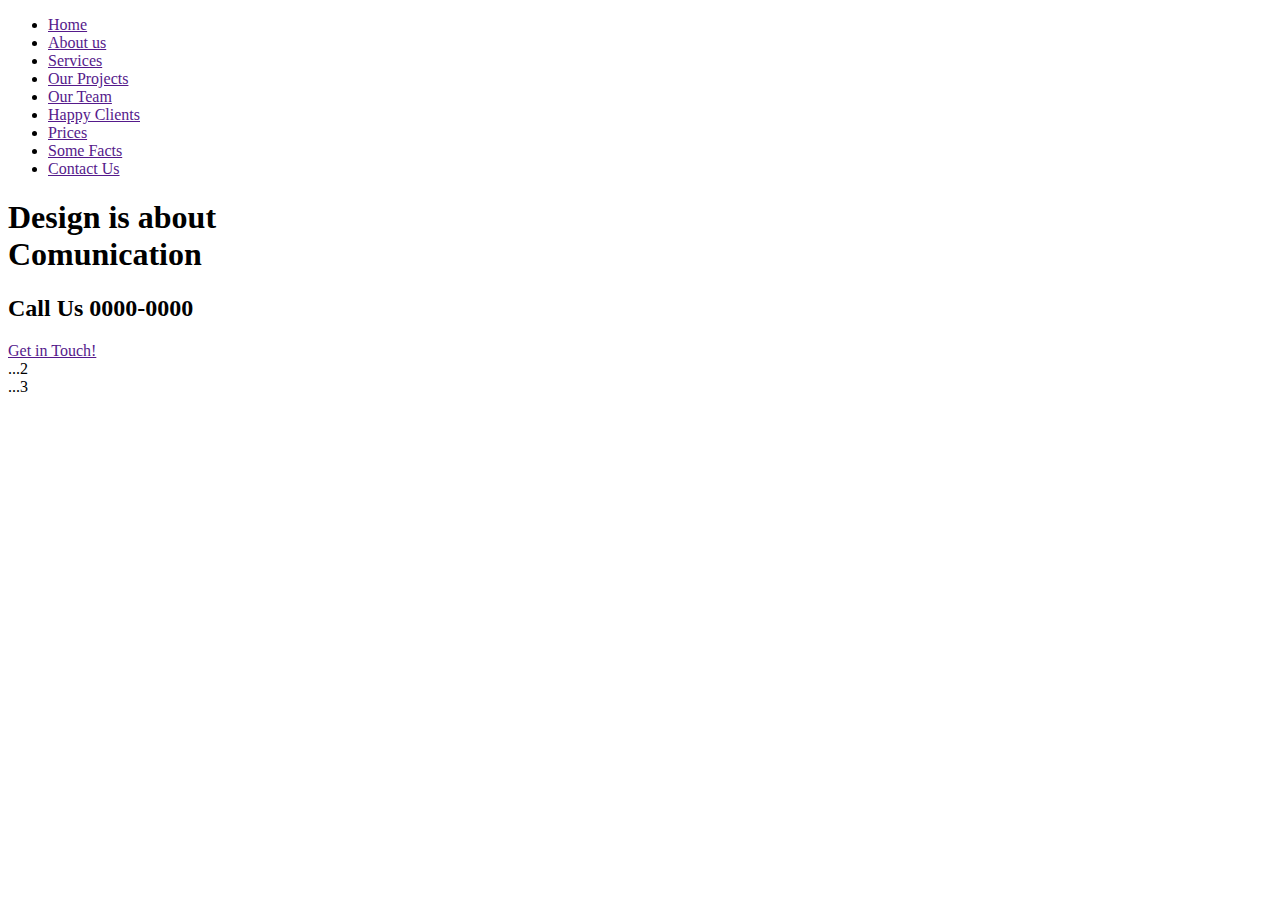
==== home.html @ 19e750d8 "criação da header e banner site" ====
<!DOCTYPE html>
<html>
<head>
  <meta charset="UTF-8" />
  <title> Awax </title> 
  <link rel="preconnect" href="https://fonts.googleapis.com">
  <link rel="preconnect" href="https://fonts.gstatic.com" crossorigin>
  <link href="https://fonts.googleapis.com/css2?family=Montserrat:wght@100;300;400;600;700&display=swap" rel="stylesheet"/>
  <link rel="stylesheet" type="text/css" href="assets/css/style.css"/>

</head>

<body>
  <header>
    <div class="header">
      <div class="logo">
          <div class="logoimg"></div>

      </div>   
    <div class="menu">
      <nav>
        <ul>
          <li class="active"><a href="">Home</a></li>
          <li><a href="">About us</a></li>
          <li><a href="">Services</a></li>
          <li><a href="">Our Projects</a></li>
          <li><a href="">Our Team</a></li>
          <li><a href="">Happy Clients</a></li>
          <li><a href="">Prices</a></li>
          <li><a href="">Some Facts</a></li>
          <li><a href="">Contact Us</a></li>
        </ul>

      </nav>

      </div>
    </div>
  </header>

    <main>
      <section class="banner">
        <div class="sliders">
          <div class="slide">
            <div class="slidearea">
              <h1>Design is about<br/><span>Comunication</span></h1>
              <h2> Call Us 0000-0000</h2>
              <a href="">Get in Touch!</a>
            </div>

          </div>
          <div class="slide">
            ...2
          </div>
          <div class="slide">
            ...3
          </div>
        </div>
      </section>

    </main>
    <footer>


    </footer>

  </header>


</body>


</html>
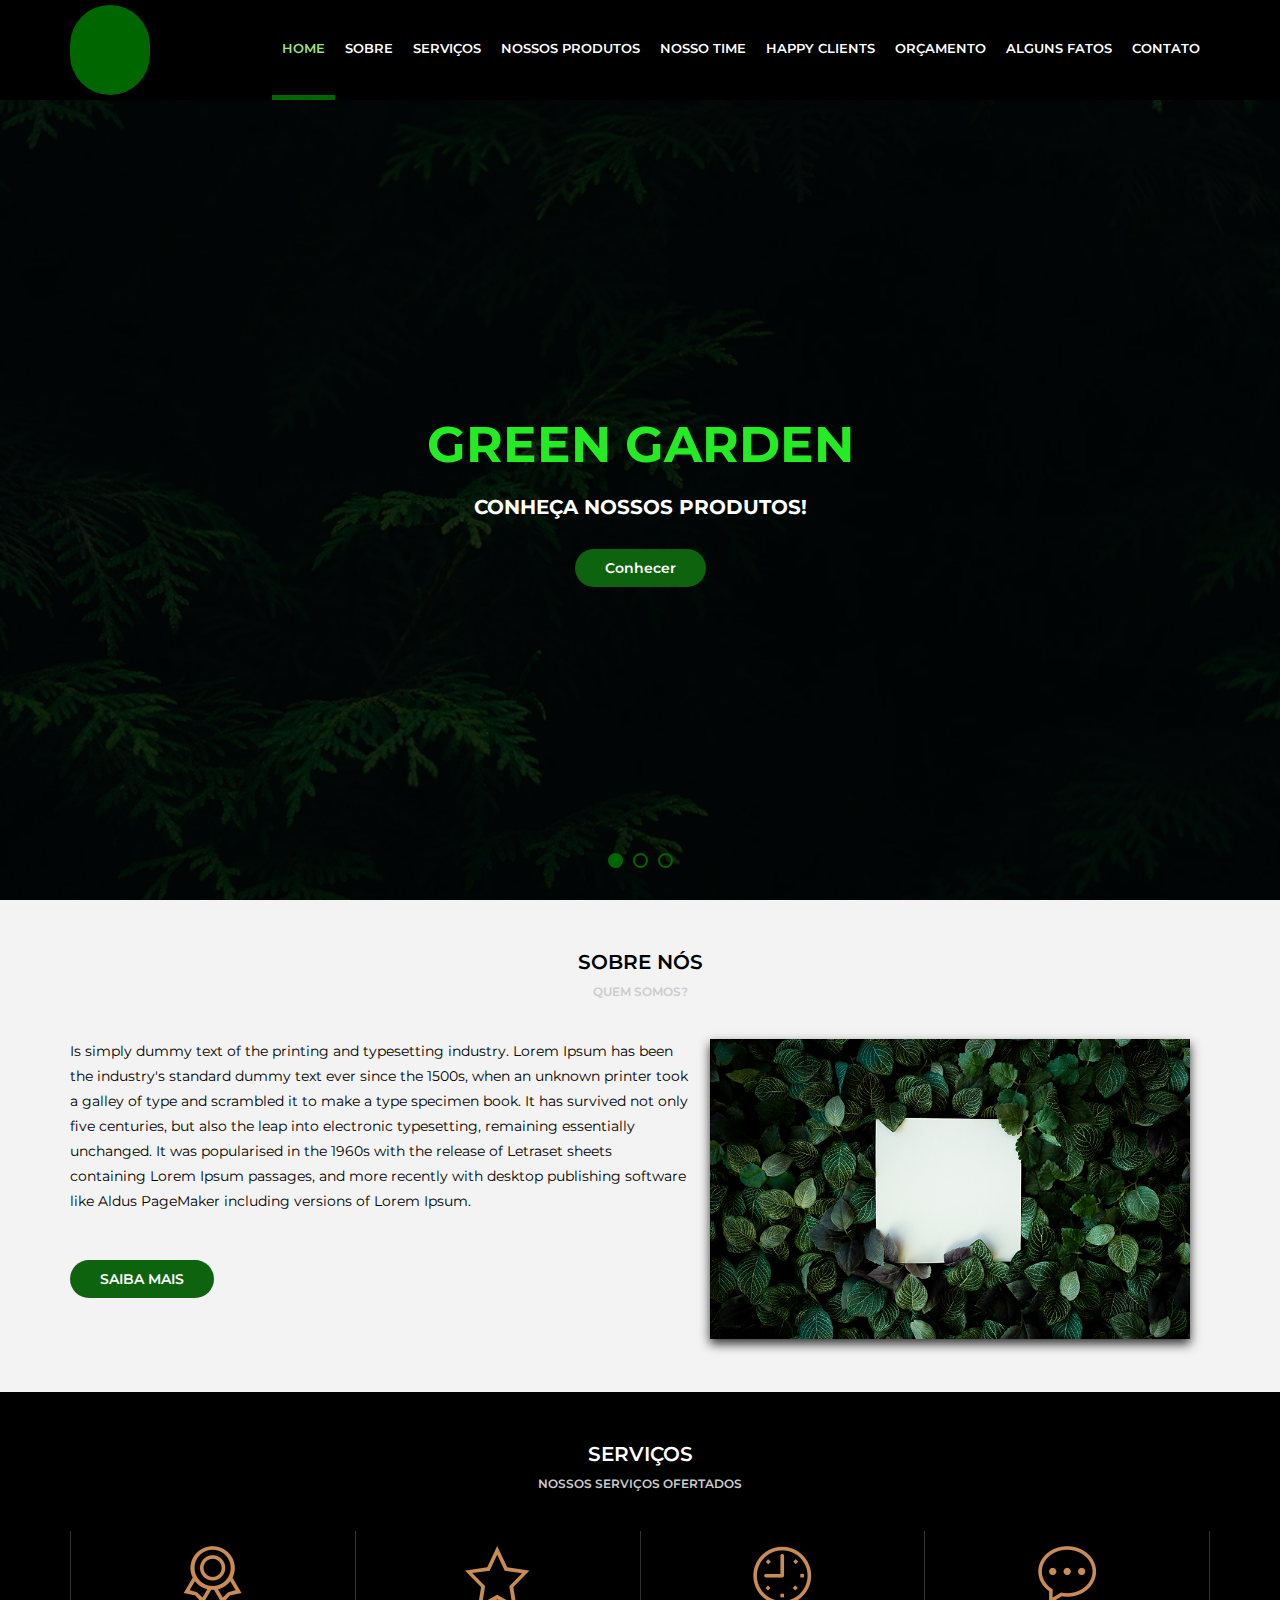
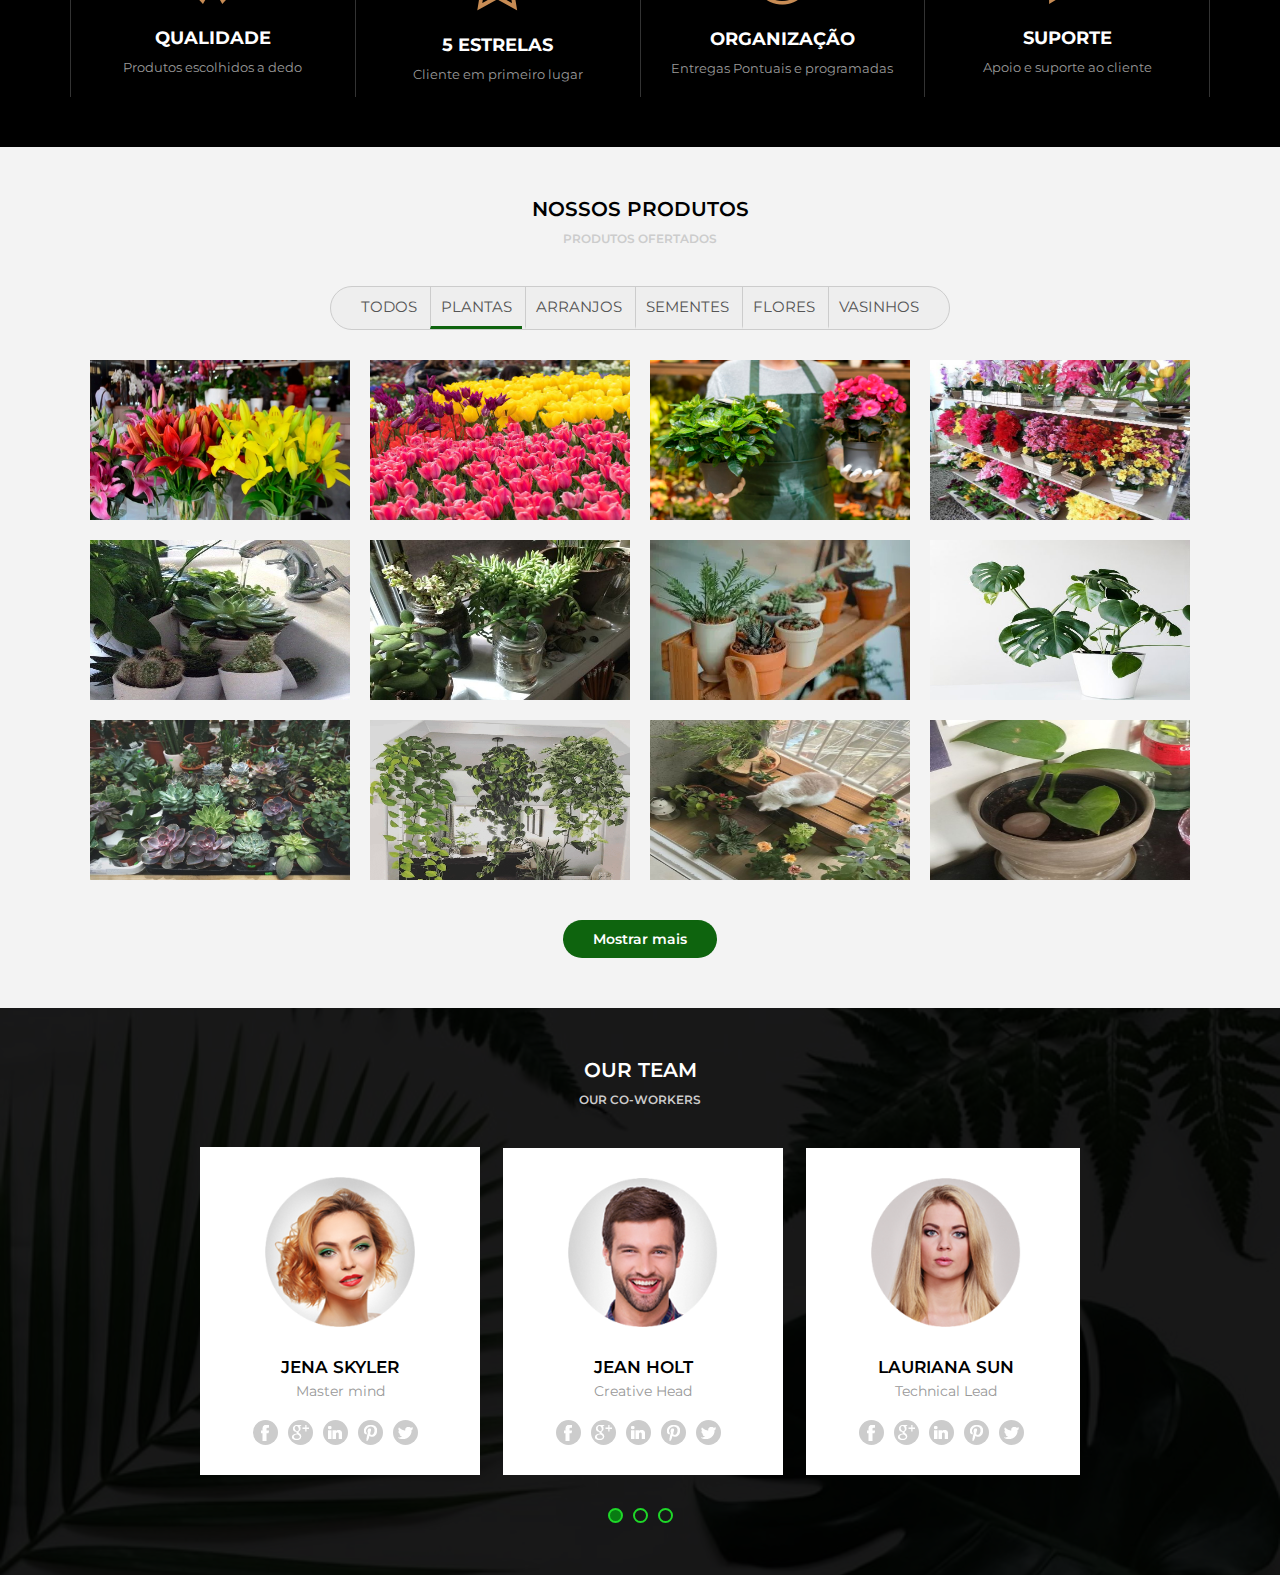
==== commit 14427e7b: "Criações e alterações no código" ====
--- a/home.html
+++ b/home.html
@@ -1,72 +1,319 @@
 <!DOCTYPE html>
 <html>
+
 <head>
-  <meta charset="UTF-8" />
-  <title> Awax </title> 
-  <link rel="preconnect" href="https://fonts.googleapis.com">
-  <link rel="preconnect" href="https://fonts.gstatic.com" crossorigin>
-  <link href="https://fonts.googleapis.com/css2?family=Montserrat:wght@100;300;400;600;700&display=swap" rel="stylesheet"/>
-  <link rel="stylesheet" type="text/css" href="assets/css/style.css"/>
-
+    <meta charset="UTF-8" />
+    <title> Awax </title>
+    <link rel="preconnect" href="https://fonts.googleapis.com">
+    <link rel="preconnect" href="https://fonts.gstatic.com" crossorigin>
+    <link href="https://fonts.googleapis.com/css2?family=Montserrat:wght@100;300;400;600;700&display=swap" rel="stylesheet" />
+    <link rel="stylesheet" type="text/css" href="./css/style.css" />
+
+    </style>
 </head>
 
 <body>
-  <header>
-    <div class="header">
-      <div class="logo">
-          <div class="logoimg"></div>
-
-      </div>   
-    <div class="menu">
-      <nav>
-        <ul>
-          <li class="active"><a href="">Home</a></li>
-          <li><a href="">About us</a></li>
-          <li><a href="">Services</a></li>
-          <li><a href="">Our Projects</a></li>
-          <li><a href="">Our Team</a></li>
-          <li><a href="">Happy Clients</a></li>
-          <li><a href="">Prices</a></li>
-          <li><a href="">Some Facts</a></li>
-          <li><a href="">Contact Us</a></li>
-        </ul>
-
-      </nav>
-
-      </div>
-    </div>
-  </header>
-
+    <header>
+        <div class="header ">
+            <div class="logo ">
+                <div class="logoimg "></div>
+            </div>
+            <div class="menu ">
+                <nav>
+                    <ul>
+                        <li class="active "><a href=" ">Home</a></li>
+                        <li><a href=" ">Sobre</a></li>
+                        <li><a href=" ">Serviços</a></li>
+                        <li><a href=" ">Nossos produtos</a></li>
+                        <li><a href=" ">Nosso Time</a></li>
+                        <li><a href=" ">Happy Clients</a></li>
+                        <li><a href=" ">Orçamento</a></li>
+                        <li><a href=" ">Alguns Fatos</a></li>
+                        <li><a href=" ">Contato</a></li>
+                    </ul>
+                </nav>
+            </div>
+        </div>
+    </header>
     <main>
-      <section class="banner">
-        <div class="sliders">
-          <div class="slide">
-            <div class="slidearea">
-              <h1>Design is about<br/><span>Comunication</span></h1>
-              <h2> Call Us 0000-0000</h2>
-              <a href="">Get in Touch!</a>
-            </div>
-
-          </div>
-          <div class="slide">
-            ...2
-          </div>
-          <div class="slide">
-            ...3
-          </div>
-        </div>
-      </section>
+        <section class="banner ">
+            <div class="sliders ">
+                <div class="slide ">
+                    <div class="slidearea ">
+                        <center>
+                            <h1><span>GREEN GARDEN </span><br/></center>
+                        <h2>CONHEÇA NOSSOS PRODUTOS!</h2><a href=" " class="button ">Conhecer</a></div>
+                </div>
+                <div class="slide ">
+                    <div class="slidearea ">
+                        <center>
+                            <h1><span>GREEN SPACE</span><br/></center>
+                        <h2>CONHEÇA NOSSOS PRODUTOS!</h2><a href=" " class="button ">Conhecer</a></div>
+                </div>
+                <div class="slide ">
+                    <div class="slidearea ">
+                        <center>
+                            <h1><span>GREEN SPACE</span><br/></center>
+                        <h2>CONHEÇA NOSSOS PRODUTOS!</h2><a href=" " class="button ">Conhecer</a></div>
+                </div>
+            </div>
+            <div class="sliders-pointers ">
+                <div class="pointer active "></div>
+                <div class="pointer "></div>
+                <div class="pointer "></div>
+            </div>
+        </section>
+        <section class="default light ">
+            <div class="section-title ">Sobre Nós</div>
+            <div class="section-desc ">Quem somos?</div>
+            <div class="section-body ">
+                <div class="section-aboutus ">
+                    <div class="section-aboutus--left ">
+                        <p>Is simply dummy text of the printing and typesetting industry. Lorem Ipsum has been the industry's standard dummy text ever since the 1500s, when an unknown printer took a galley of type and scrambled it to make a type specimen
+                            book. It has survived not only five centuries, but also the leap into electronic typesetting, remaining essentially unchanged. It was popularised in the 1960s with the release of Letraset sheets containing Lorem Ipsum passages,
+                            and more recently with desktop publishing software like Aldus PageMaker including versions of Lorem Ipsum. </p><br><a href=" " class="button ">SAIBA MAIS</a></div>
+                    <div class="section-aboutus--right "><img src="./media/foto1.jpg " /></div>
+                </div>
+            </div>
+        </section>
+
+        <section class="default dark ">
+            <div class="section-title ">Serviços</div>
+            <div class="section-desc ">Nossos serviços ofertados</div>
+            <div class="section-body ">
+                <div class="section-services ">
+                    <div class="section-service "><img src="./assets/images/medalha.png " />
+                        <h4>Qualidade</h4>
+                        <p>Produtos escolhidos a dedo</p>
+                    </div>
+                    <div class="section-service "><img src="./assets/images/estrela.png " />
+                        <h4>5 Estrelas</h4>
+                        <p>Cliente em primeiro lugar</p>
+                    </div>
+                    <div class="section-service "><img src="./assets/images/relogio.png " />
+                        <h4>Organização</h4>
+                        <p>Entregas Pontuais e programadas</p>
+                    </div>
+                    <div class="section-service "><img src="./assets/images/balao.png " />
+                        <h4>Suporte</h4>
+                        <p>Apoio e suporte ao cliente</p>
+                    </div>
+                </div>
+        </section>
+        <section class="default light ">
+            <div class="section-title ">Nossos Produtos</div>
+            <div class="section-desc ">Produtos Ofertados</div>
+            <div class="section-body ">
+                <div class="section-projects ">
+                    <div class="section-projects--filters ">
+                        <ul>
+                            <li>Todos</li>
+                            <li class="active ">Plantas</li>
+                            <li>Arranjos</li>
+                            <li>Sementes</li>
+                            <li>Flores</li>
+                            <li>Vasinhos</li>
+                        </ul>
+                    </div>
+                    <div class="section-projects--photos ">
+                        <div class="section-projects--photo ">
+                            <div class="section-projects--photoarea ">
+                                <div class="section-projects--photoinfo ">
+                                    <h5>SOBRE</h5>
+                                    <p>Especificação do Produto</p>
+                                </div>
+                                <img src="./media/photo0.jpg " />
+                            </div>
+                        </div>
+                        <div class="section-projects--photo ">
+                            <div class="section-projects--photoarea ">
+                                <div class="section-projects--photoinfo ">
+                                    <h5>SOBRE</h5>
+                                    <p>Especificação do Produto</p>
+                                </div>
+                                <img src="./media/photo1.jpg " /></div>
+                        </div>
+                        <div class="section-projects--photo ">
+                            <div class="section-projects--photoarea ">
+                                <div class="section-projects--photoinfo ">
+                                    <h5>SOBRE</h5>
+                                    <p> Especificação do Produto</p>
+                                </div>
+                                <img src="./media/photo5.jpg " />
+                            </div>
+                        </div>
+                        <div class="section-projects--photo ">
+                            <div class="section-projects--photoarea ">
+                                <div class="section-projects--photoinfo ">
+                                    <h5>SOBRE</h5>
+                                    <p>Especificação do Produto</p>
+                                </div>
+                                <img src="./media/photo4.jpg " />
+                            </div>
+                        </div>
+                        <div class="section-projects--photo ">
+                            <div class="section-projects--photoarea ">
+                                <div class="section-projects--photoinfo ">
+                                    <h5>SOBRE</h5>
+                                    <p>Especificação do Produto</p>
+                                </div>
+                                <img src="./media/photo10.jpg " />
+                            </div>
+                        </div>
+                        <div class="section-projects--photo ">
+                            <div class="section-projects--photoarea ">
+                                <div class="section-projects--photoinfo ">
+                                    <h5>SOBRE</h5>
+                                    <p>Especificação do Produto</p>
+                                </div>
+                                <img src="./media/photo11.jpg " />
+                            </div>
+                        </div>
+                        <div class="section-projects--photo ">
+                            <div class="section-projects--photoarea ">
+                                <div class="section-projects--photoinfo ">
+                                    <h5>SOBRE</h5>
+                                    <p>Especificação do Produto</p>
+                                </div>
+                                <img src="./media/photo13.jpg " />
+                            </div>
+                        </div>
+                        <div class="section-projects--photo ">
+                            <div class="section-projects--photoarea ">
+                                <div class="section-projects--photoinfo ">
+                                    <h5>SOBRE</h5>
+                                    <p>Especificação do Produto</p>
+                                </div>
+                                <img src="./media/photo14.jpg " />
+                            </div>
+                        </div>
+                        <div class="section-projects--photo ">
+                            <div class="section-projects--photoarea ">
+                                <div class="section-projects--photoinfo ">
+                                    <h5>SOBRE</h5>
+                                    <p>Especificação do Produto</p>
+                                </div>
+                                <img src="./media/photo001.jpg " />
+                            </div>
+                        </div>
+                        <div class="section-projects--photo ">
+                            <div class="section-projects--photoarea ">
+                                <div class="section-projects--photoinfo ">
+                                    <h5>SOBRE</h5>
+                                    <p>Especificação do Produto</p>
+                                </div>
+                                <img src="./media/photo002.png" />
+                            </div>
+                        </div>
+                        <div class="section-projects--photo ">
+                            <div class="section-projects--photoarea ">
+                                <div class="section-projects--photoinfo ">
+                                    <h5>SOBRE</h5>
+                                    <p>Especificação do Produto</p>
+                                </div>
+                                <img src="./media/photo0001.jpg " />
+                            </div>
+                        </div>
+                        <div class="section-projects--photo ">
+                            <div class="section-projects--photoarea ">
+                                <div class="section-projects--photoinfo ">
+                                    <h5>SOBRE</h5>
+                                    <p>Especificação do Produto</p>
+                                </div>
+                                <img src="./media/photo000.jpg " />
+                            </div>
+                        </div>
+                    </div>
+                </div>
+                <center>
+                    <a href="" class="button">Mostrar mais </a>
+                </center>
+            </div>
+            </div>
+
+        </section>
+
+        <!------- INICIO SESSÃO // TIME ------->
+
+        <section class="default dark bg-team">
+            <div class="section-team-area">
+                <div class="section-title">Our Team</div>
+                <div class="section-desc">Our Co-Workers</div>
+                <div class="section-body">
+                    <div class="section-team">
+                        <div class="sliders" style="margin-left:0;">
+                            <div class="slide">
+                                <div class="slidearea">
+                                    <img class="section-team--avatar" src="media/mulher1.png" />
+                                    <div class="section-team--name">Jena Skyler</div>
+                                    <div class="section-team--role">Master mind</div>
+                                    <div class="section-team--social">
+                                        <a href=""><img src="assets/images/facebook.png" /></a>
+                                        <a href=""><img src="assets/images/googleplus.png" /></a>
+                                        <a href=""><img src="assets/images/linkedin.png" /></a>
+                                        <a href=""><img src="assets/images/pinterest.png" /></a>
+                                        <a href=""><img src="assets/images/twitter.png" /></a>
+                                    </div>
+                                </div>
+                            </div>
+                            <div class="slide">
+                                <div class="slidearea">
+                                    <img class="section-team--avatar" src="media/homem1.png" />
+                                    <div class="section-team--name">Jean Holt</div>
+                                    <div class="section-team--role">Creative Head</div>
+                                    <div class="section-team--social">
+                                        <a href=""><img src="assets/images/facebook.png" /></a>
+                                        <a href=""><img src="assets/images/googleplus.png" /></a>
+                                        <a href=""><img src="assets/images/linkedin.png" /></a>
+                                        <a href=""><img src="assets/images/pinterest.png" /></a>
+                                        <a href=""><img src="assets/images/twitter.png" /></a>
+                                    </div>
+                                </div>
+                            </div>
+                            <div class="slide">
+                                <div class="slidearea">
+                                    <img class="section-team--avatar" src="media/mulher2.png" />
+                                    <div class="section-team--name">Lauriana Sun</div>
+                                    <div class="section-team--role">Technical Lead</div>
+                                    <div class="section-team--social">
+                                        <a href=""><img src="assets/images/facebook.png" /></a>
+                                        <a href=""><img src="assets/images/googleplus.png" /></a>
+                                        <a href=""><img src="assets/images/linkedin.png" /></a>
+                                        <a href=""><img src="assets/images/pinterest.png" /></a>
+                                        <a href=""><img src="assets/images/twitter.png" /></a>
+                                    </div>
+                                </div>
+                            </div>
+                            <div class="slide">
+                                <div class="slidearea">
+                                    <img class="section-team--avatar" src="media/mulher1.png" />
+                                    <div class="section-team--name">Jimmy Neutro</div>
+                                    <div class="section-team--role">Master mind</div>
+                                    <div class="section-team--social">
+                                        <a href=""><img src="assets/images/facebook.png" /></a>
+                                        <a href=""><img src="assets/images/googleplus.png" /></a>
+                                        <a href=""><img src="assets/images/linkedin.png" /></a>
+                                        <a href=""><img src="assets/images/pinterest.png" /></a>
+                                        <a href=""><img src="assets/images/twitter.png" /></a>
+                                    </div>
+                                </div>
+                            </div>
+                        </div>
+                    </div>
+                    <div class="sliders-pointers">
+                        <div class="pointer active"></div>
+                        <div class="pointer"></div>
+                        <div class="pointer"></div>
+                    </div>
+
+        </section>
+
 
     </main>
-    <footer>
-
-
-    </footer>
-
-  </header>
-
-
+    <footer></footer>
+    </header>
 </body>
 
-
 </html>
+
+</html>--- a/css/style.css
+++ b/css/style.css
@@ -0,0 +1,606 @@
+/* Área de código - Interface */
+
+* {
+    margin: 0;
+    padding: 0;
+    box-sizing: border-box;
+}
+
+body {
+    font-family: 'Montserrat', Arial, Helvetica, sans-serif;
+    font-size: 13px;
+    overflow-x: hidden;
+}
+
+header {
+    height: 100px;
+    background-color: black;
+    color: #fff;
+}
+
+.header {
+    max-width: 1140px;
+    height: 100px;
+    margin: auto;
+    display: flex;
+    align-items: center;
+}
+
+.logo {
+    width: 100px;
+}
+
+.logoimg {
+    width: 80px;
+    height: 90px;
+    background-color: #006600;
+    border-radius: 40px;
+}
+
+.menu {
+    flex: 1;
+    display: flex;
+    justify-content: flex-end;
+}
+
+.menu ul,
+.menu li {
+    list-style: none;
+}
+
+.menu ul {
+    display: flex;
+}
+
+.menu li a {
+    color: #fff;
+    text-transform: uppercase;
+    font-weight: 600;
+    text-decoration: none;
+    display: block;
+    padding-left: 10px;
+    padding-right: 10px;
+    height: 100px;
+    display: flex;
+    align-items: center;
+    border-bottom: 5px solid black;
+}
+
+.menu li a:hover,
+.menu .active a {
+    border-bottom: 5px solid #006600;
+    color: rgb(154, 226, 132);
+}
+
+.button {
+    display: inline-block;
+    background-color: #0e640e;
+    color: white;
+    font-size: 14px;
+    font-weight: 600;
+    text-decoration: none;
+    padding: 10px 30px;
+    margin-top: 30px;
+    border-radius: 20px;
+}
+
+.banner {
+    height: calc(100vh - 100px);
+    background-color: #333;
+    background-image: url('../assets/images/bg1.jpg');
+    background-size: cover;
+    background-position: bottom;
+    overflow: hidden;
+}
+
+.banner .sliders {
+    width: 1000vw;
+    height: 100%;
+}
+
+.banner .slide {
+    width: 100vw;
+    height: 100%;
+    display: inline-block;
+    background-color: rgba(0, 0, 0, 0.8);
+}
+
+.banner .slidearea {
+    display: flex;
+    flex-direction: column;
+    height: 100%;
+    justify-content: center;
+    align-items: center;
+    color: white;
+}
+
+.banner h1 {
+    text-transform: uppercase;
+    font-weight: bold;
+    font-size: 50px;
+}
+
+.banner h1 span {
+    color: #25eb25;
+}
+
+.banner h2 {
+    text-transform: uppercase;
+    margin-top: 20px;
+}
+
+.banner .sliders-pointers {
+    width: 100vw;
+    height: 20px;
+    position: absolute;
+    margin-top: -50px;
+    display: flex;
+    justify-content: center;
+    align-items: center;
+}
+
+.container-center.sections {
+    position: relative;
+    padding: 50px 0;
+    flex-direction: column;
+    gap: 50px;
+    overflow-x: hidden;
+}
+
+.dark-section {
+    background-color: #000;
+}
+
+.light-section {
+    background-color: #f7f7f7;
+}
+
+span.default-button-slider {
+    display: block;
+    border: solid 3px #0a581e;
+    width: 19px;
+    height: 19px;
+    border-radius: 50%;
+    cursor: pointer;
+}
+
+span.default-button-slider.active {
+    background-color: #0a581e;
+}
+
+.banner .pointer {
+    width: 15px;
+    height: 15px;
+    border: 2px solid #006600;
+    border-radius: 8px;
+    margin-left: 5px;
+    margin-right: 5px;
+    cursor: pointer;
+}
+
+.banner .pointer.active {
+    background-color: #006600;
+}
+
+.default {
+    padding-top: 50px;
+    padding-bottom: 50px;
+}
+
+.default .section-title,
+.default .section-desc {
+    text-align: center;
+    text-transform: uppercase;
+    font-weight: 600;
+}
+
+.default .section-title {
+    font-size: 20px;
+}
+
+.default .section-desc {
+    font-size: 12px;
+    color: #ccc;
+    margin-top: 10px;
+    margin-bottom: 40px;
+}
+
+.default .section-body {
+    max-width: 1140px;
+    margin: auto;
+}
+
+.default.light {
+    background-color: #f3f3f3;
+}
+
+.default.light .section-title,
+.default.light .section-body {
+    color: #000;
+}
+
+.default.dark {
+    background-color: black;
+}
+
+.default.dark .section-title,
+.default.dark .section-body {
+    color: #fff;
+}
+
+
+/* Área de código - Conteúdo específico */
+
+.section-aboutus {
+    display: flex;
+}
+
+.section-aboutus--left {
+    flex: 1;
+}
+
+.section-aboutus--left p {
+    font-size: 14px;
+    line-height: 25px;
+}
+
+.section-aboutus--right {
+    width: 520px;
+    text-align: center;
+}
+
+.section-aboutus--right img {
+    width: 480px;
+    box-shadow: 0px 5px 10px #333;
+}
+
+.section-services {
+    display: flex;
+}
+
+.section-service {
+    flex: 1;
+    text-align: center;
+    border-right: 1px solid #333;
+    padding: 15px;
+}
+
+.section-service:first-child {
+    border-left: 1px solid #333;
+}
+
+.section-service h4 {
+    margin-top: 20px;
+    text-transform: uppercase;
+    font-size: 18px;
+}
+
+.section-service p {
+    margin-top: 10px;
+    font-size: 13px;
+    color: #999;
+}
+
+.section-projects {
+    display: flex;
+    flex-direction: column;
+    align-items: center;
+}
+
+.section-projects--filters {
+    border: 1px solid #ccc;
+    background-color: #eee;
+    border-radius: 30px;
+    display: inline-block;
+    padding: 0px 20px;
+}
+
+.section-projects--filters ul,
+.section-projects--filters li {
+    list-style: none;
+}
+
+.section-projects--filters li {
+    display: inline-block;
+    padding: 10px;
+    text-transform: uppercase;
+    font-size: 15px;
+    border-left: 1px solid #ccc;
+    color: #555;
+    border-bottom: 3px solid #eee;
+    cursor: pointer;
+}
+
+.section-projects--filters li:hover,
+.section-projects--filters li.active {
+    border-bottom: 3px solid #0e640e;
+}
+
+.section-projects--filters li:first-child {
+    border-left: 0;
+}
+
+.section-projects--photos {
+    width: 100vw;
+    max-width: 1140px;
+    margin-top: 20px;
+    display: flex;
+    flex-wrap: wrap;
+    justify-content: center;
+    cursor: pointer;
+}
+
+.section-projects--photo {
+    width: 280px;
+}
+
+.section-projects--photoarea {
+    margin: 10px;
+    width: 260px;
+    height: 160px;
+}
+
+.section-projects--photoarea img {
+    width: inherit;
+    height: inherit;
+}
+
+.section-projects--photoinfo {
+    position: absolute;
+    background-color: rgba(0, 0, 0, 0.5);
+    width: inherit;
+    height: inherit;
+    display: none;
+    flex-direction: column;
+    justify-content: center;
+    align-items: center;
+    color: #fff;
+}
+
+.section-projects--photoinfo h5 {
+    font-size: 18px;
+    font-weight: 600;
+}
+
+.section-projects--photoarea:hover .section-projects--photoinfo {
+    display: flex;
+}
+
+.bg-team {
+    background-image: url('../media/background1.jpg');
+    background-size: cover;
+    background-position: center;
+    padding: 0;
+}
+
+.section-team-area {
+    background-color: rgba(0, 0, 0, 0.9);
+    padding-top: 50px;
+    padding-bottom: 50px;
+}
+
+.section-team {
+    overflow: hidden;
+    max-width: 880px;
+    margin: auto;
+}
+
+.section-team .sliders {
+    width: 1000vw;
+    height: 100%;
+}
+
+
+/* 880px mostra 3 blocos em width e em html adicionar mais um //<div class="pointer"></div>// */
+
+.section-team .slide {
+    width: 280px;
+    height: 100%;
+    min-height: 300px;
+    display: inline-block;
+    background-color: #fff;
+    margin-right: 20px;
+}
+
+.section-team .slidearea {
+    display: flex;
+    flex-direction: column;
+    height: 100%;
+    justify-content: center;
+    align-items: center;
+    color: #000;
+    padding: 30px;
+}
+
+.section-team-area .sliders-pointers {
+    margin-top: 30px;
+    height: 20px;
+    display: flex;
+    justify-content: center;
+    align-items: center;
+}
+
+.section-team-area .pointer {
+    width: 15px;
+    height: 15px;
+    border: 2px solid #1ed828;
+    border-radius: 8px;
+    margin-left: 5px;
+    margin-right: 5px;
+    cursor: pointer;
+}
+
+.section-team-area .pointer.active {
+    background-color: #087c12;
+}
+
+.section-team--avatar {
+    width: 150px;
+    height: auto;
+}
+
+.section-team--name {
+    text-transform: uppercase;
+    font-weight: 600;
+    font-size: 17px;
+    margin-top: 30px;
+}
+
+.section-team--role {
+    font-size: 14px;
+    color: #999;
+    margin-top: 5px;
+}
+
+.section-team--social {
+    display: flex;
+    margin-top: 20px;
+}
+
+.section-team--social a {
+    display: inline-flex;
+    justify-content: center;
+    align-items: center;
+    width: 25px;
+    height: 25px;
+    background-color: #ccc;
+    border-radius: 13px;
+    margin-right: 10px;
+}
+
+.section-team--social a:hover {
+    background-color: #0a581e;
+}
+
+.testimonials .section-body {
+    max-width: initial;
+}
+
+.section-testimonials {
+    overflow: hidden;
+}
+
+.section-testimonials .sliders {
+    width: 1000vw;
+    height: 100%;
+}
+
+.section-testimonials .slide {
+    width: 100vw;
+    height: 100%;
+    display: inline-block;
+}
+
+.section-testimonials .slidearea {
+    display: flex;
+    flex-direction: column;
+    height: 100%;
+    justify-content: center;
+    align-items: center;
+}
+
+.section-testimonials--avatar {
+    width: 100px;
+}
+
+.section-testimonials--name {
+    font-weight: bold;
+    font-size: 16px;
+    margin-top: 20px;
+}
+
+.section-testimonials--role {
+    font-size: 14px;
+}
+
+.section-testimonials--quoteimg {
+    width: 20px;
+    margin-top: 30px;
+}
+
+.section-testimonials--quote {
+    margin-top: 10px;
+    font-size: 13px;
+    max-width: 700px;
+    color: #555;
+    text-align: center;
+    line-height: 25px;
+    margin-left: 30px;
+    margin-right: 30px;
+}
+
+.section-testimonials .sliders-pointers {
+    width: 100vw;
+    height: 20px;
+    display: flex;
+    justify-content: center;
+    align-items: center;
+    margin-top: 40px;
+}
+
+.section-testimonials .pointer {
+    width: 15px;
+    height: 15px;
+    border: 2px solid #0a581e;
+    border-radius: 8px;
+    margin-left: 5px;
+    margin-right: 5px;
+    cursor: pointer;
+}
+
+.section-testimonials .pointer.active {
+    background-color: #0a581e;
+}
+
+.section-companies {
+    border-top: 1px solid #ddd;
+    border-bottom: 1px solid #ddd;
+}
+
+.section-companies--area {
+    display: flex;
+    align-items: center;
+}
+
+.section-company {
+    flex: 1;
+    text-align: center;
+}
+
+.section-price {
+    display: flex;
+}
+
+.section-price--item {
+    flex: 1;
+    background-color: #fff;
+    margin-right: 20px;
+    padding: 20px;
+    text-align: center;
+}
+
+.section-price--item:last-child {
+    margin-right: 0;
+}
+
+.section-price--item-name {
+    text-transform: uppercase;
+    font-size: 13px;
+    font-weight: 600;
+}
+
+.section-price--item-money {
+    font-weight: bold;
+    font-size: 22px;
+    margin-top: 10px;
+}
+
+.section-price--item-period {
+    color: #999;
+    text-transform: uppercase;
+    margin-bottom: 20px;
+}
+
+.section-price--item-point {
+    font-size: 12px;
+}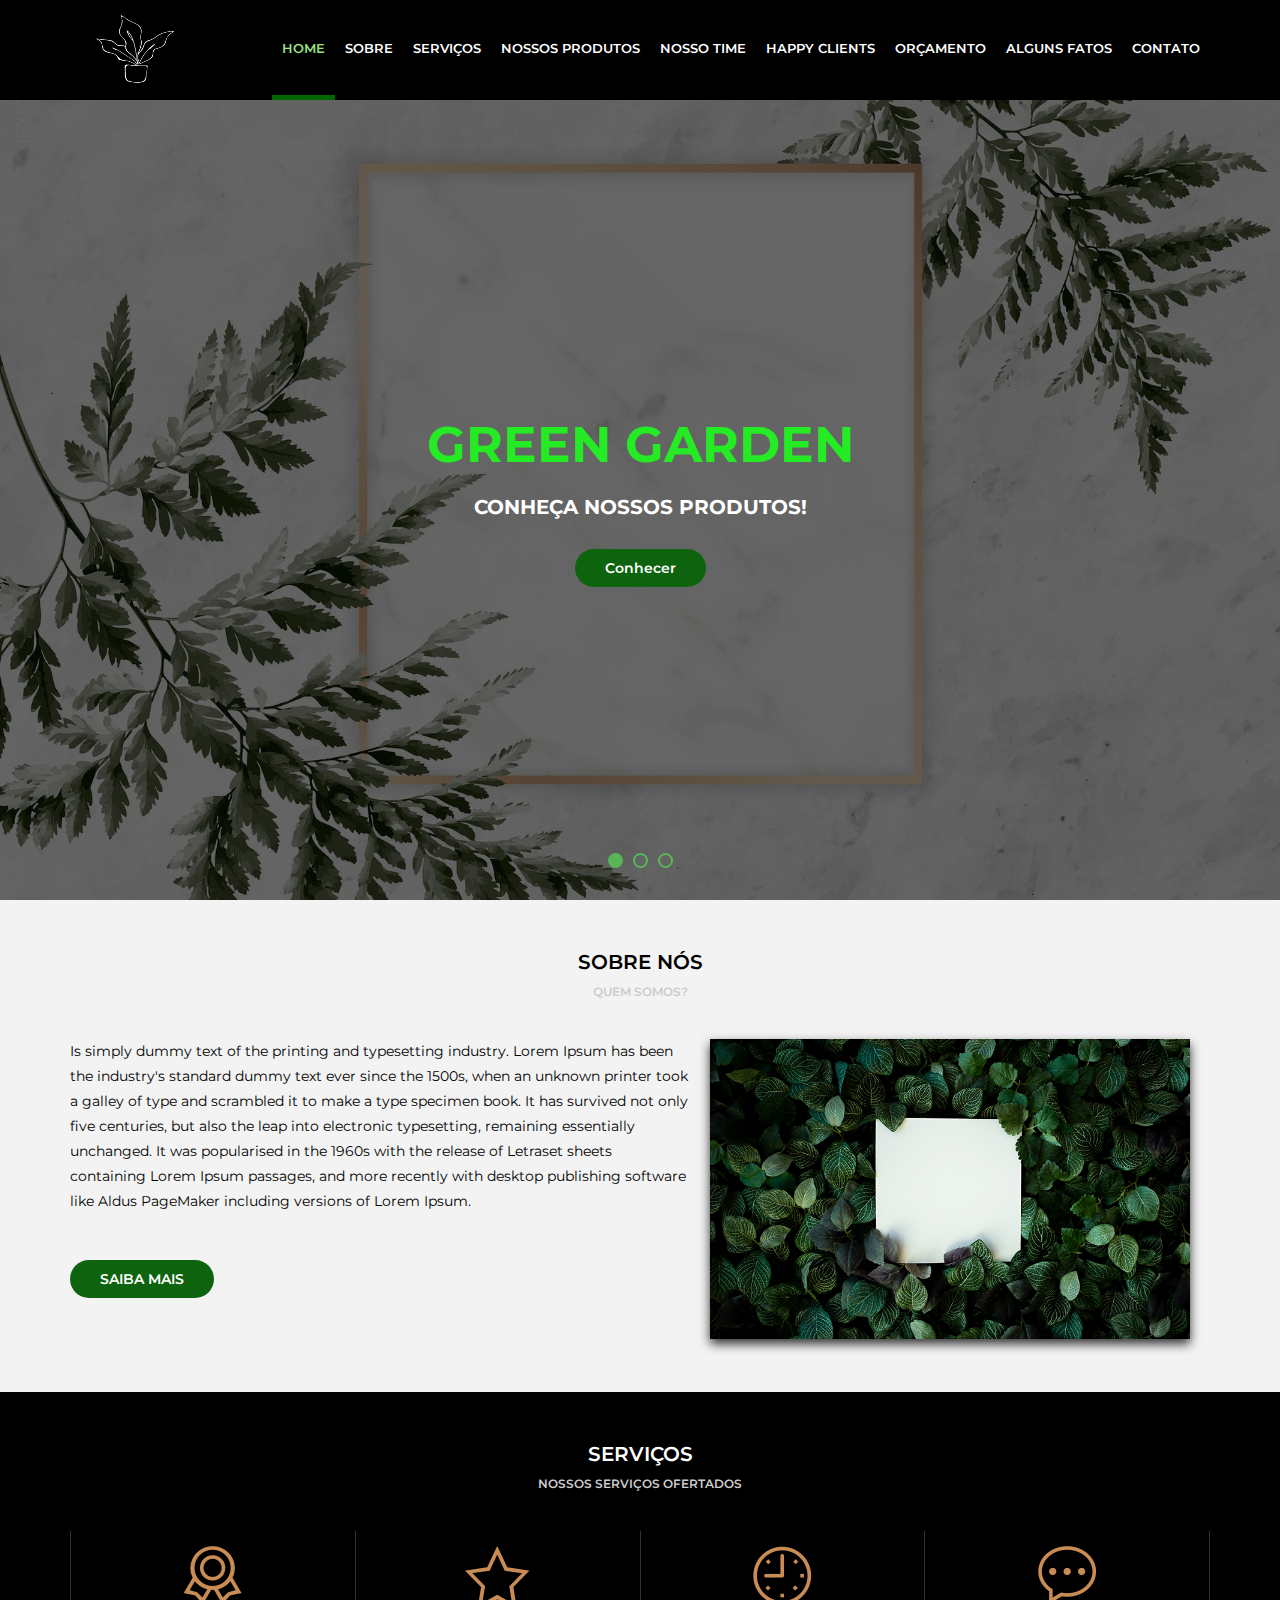
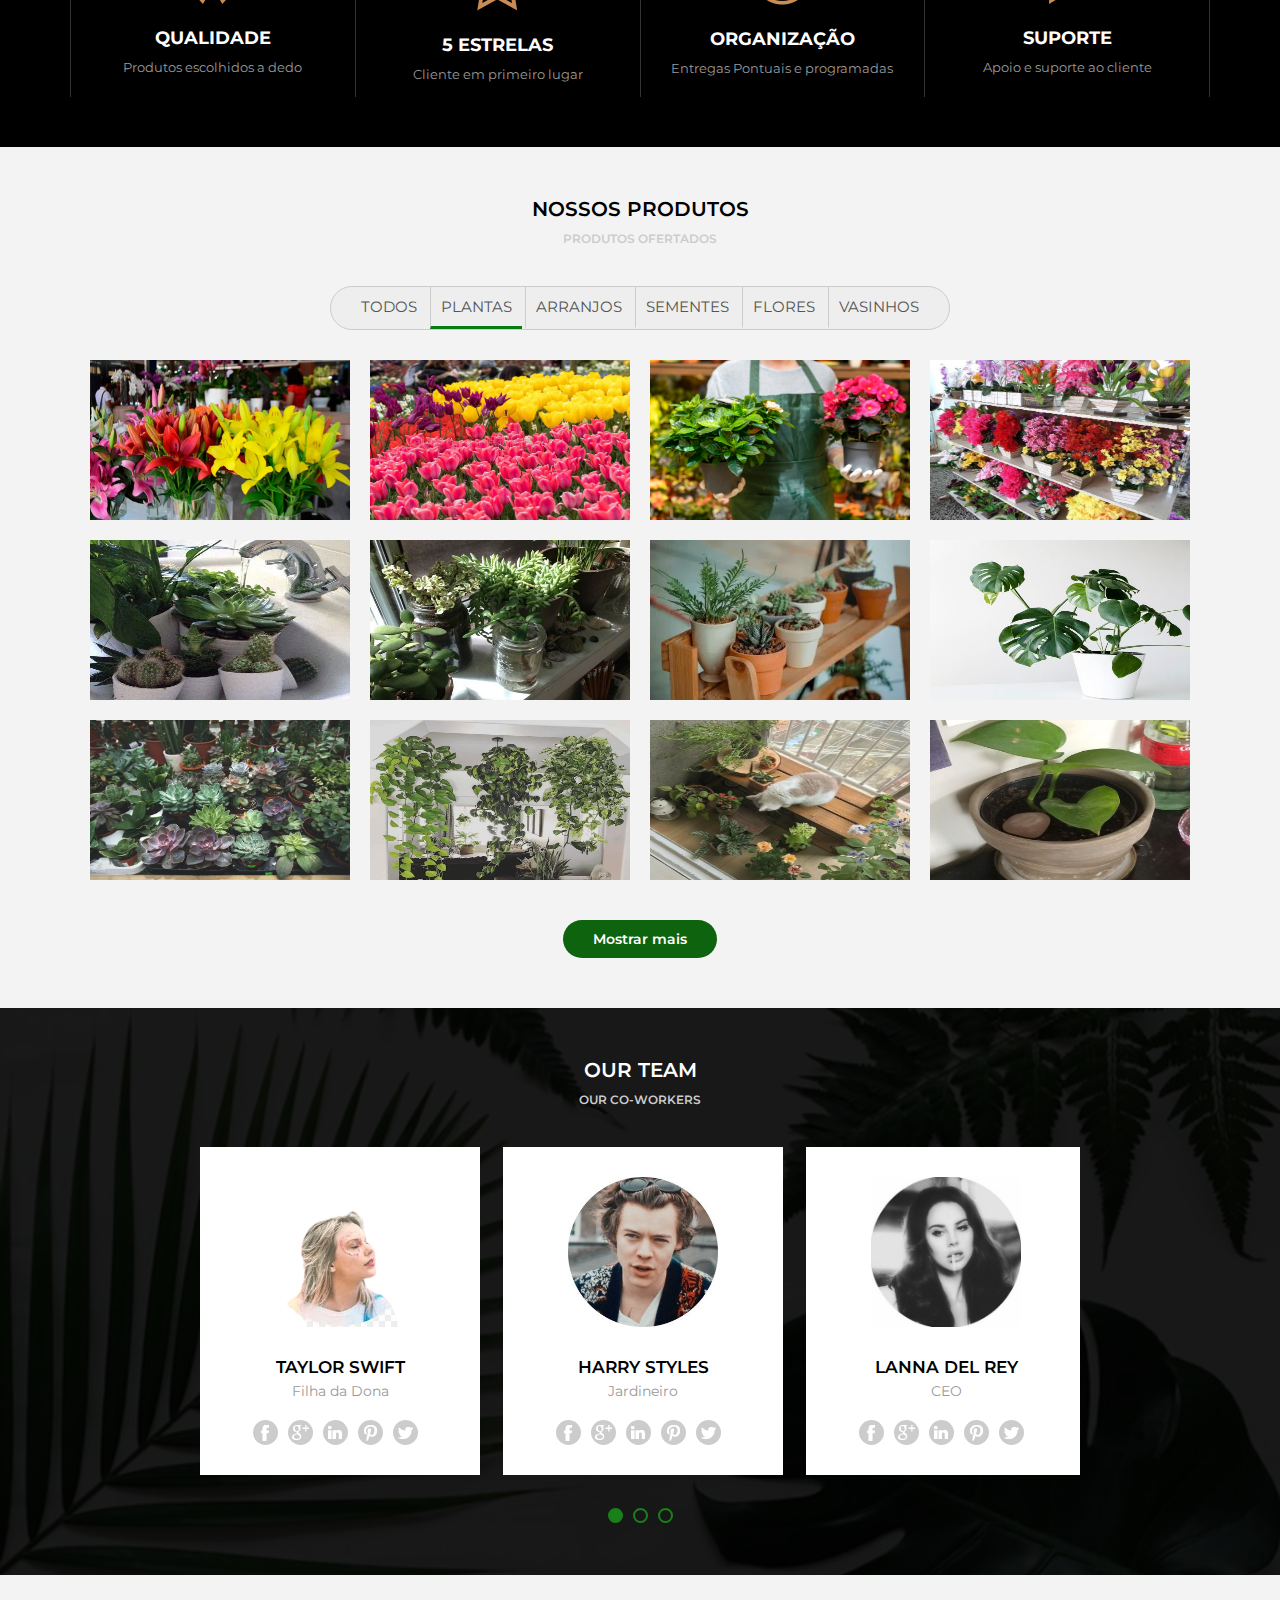
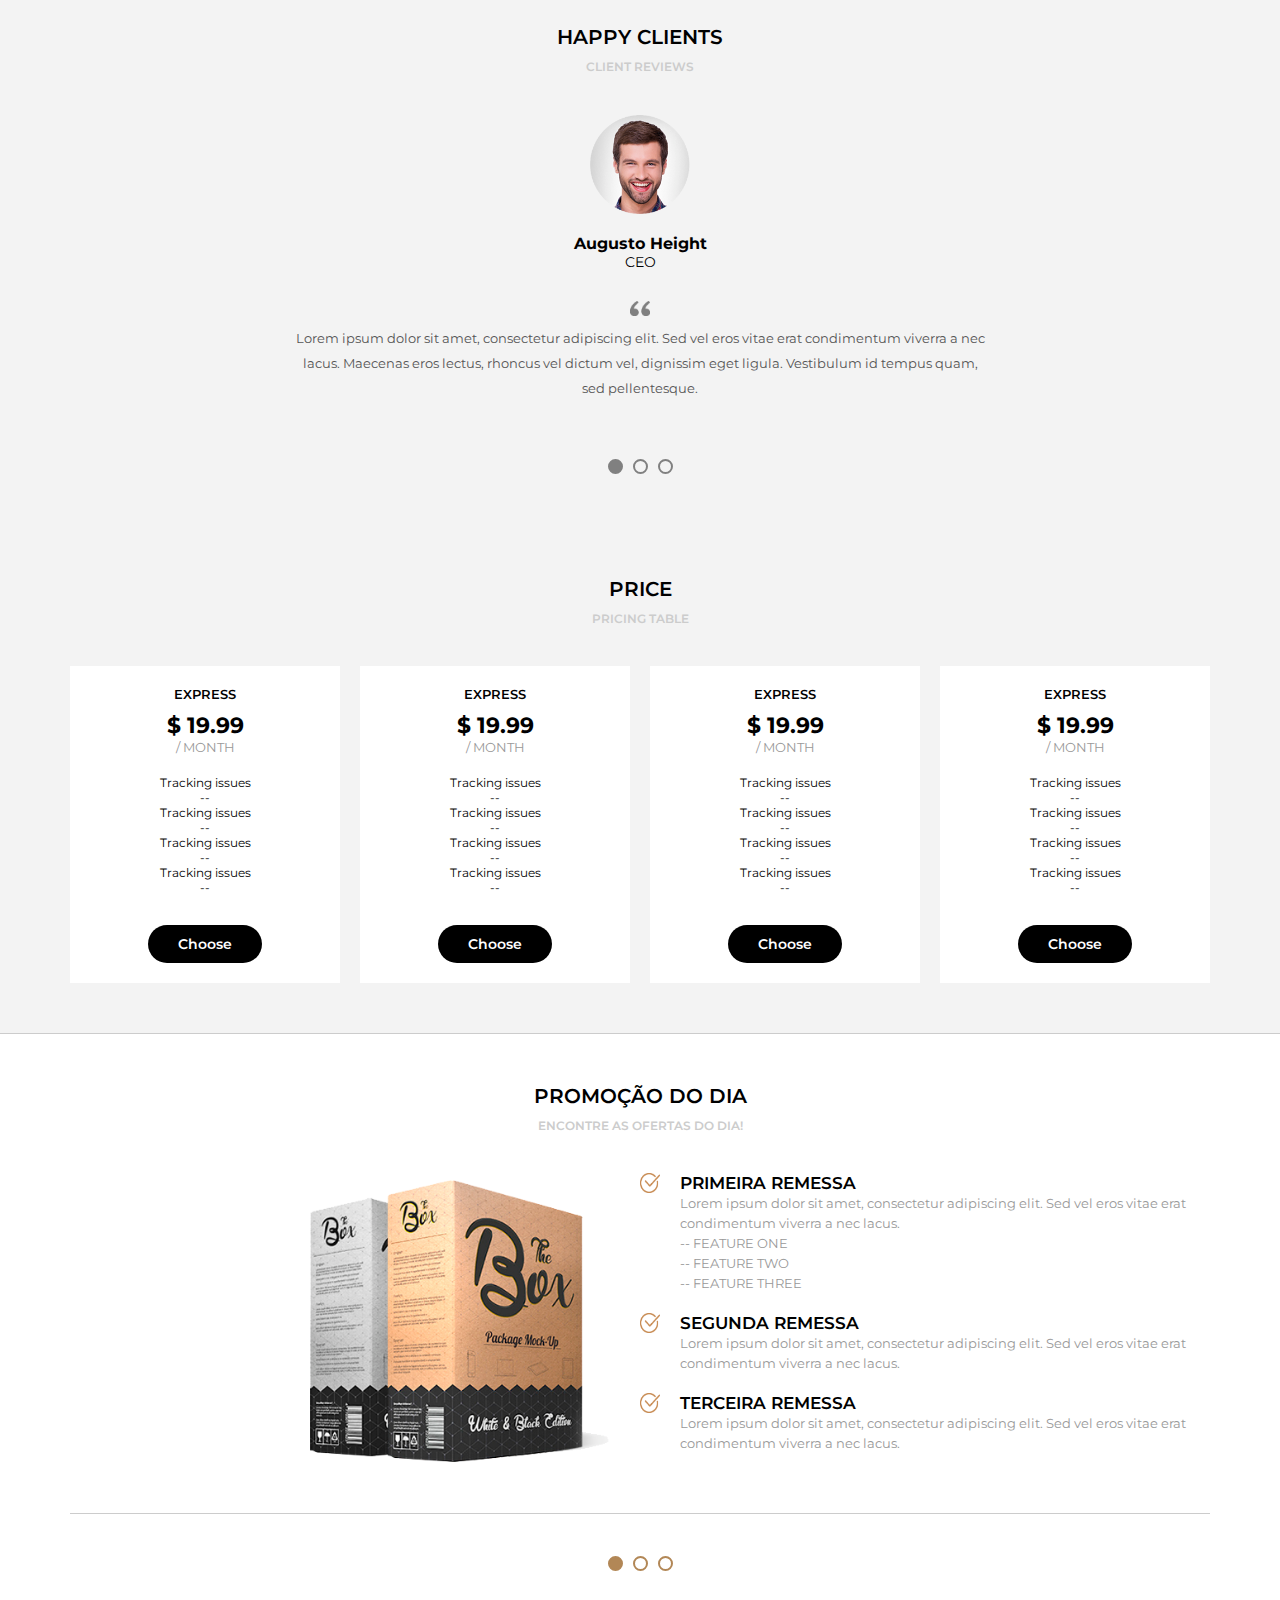
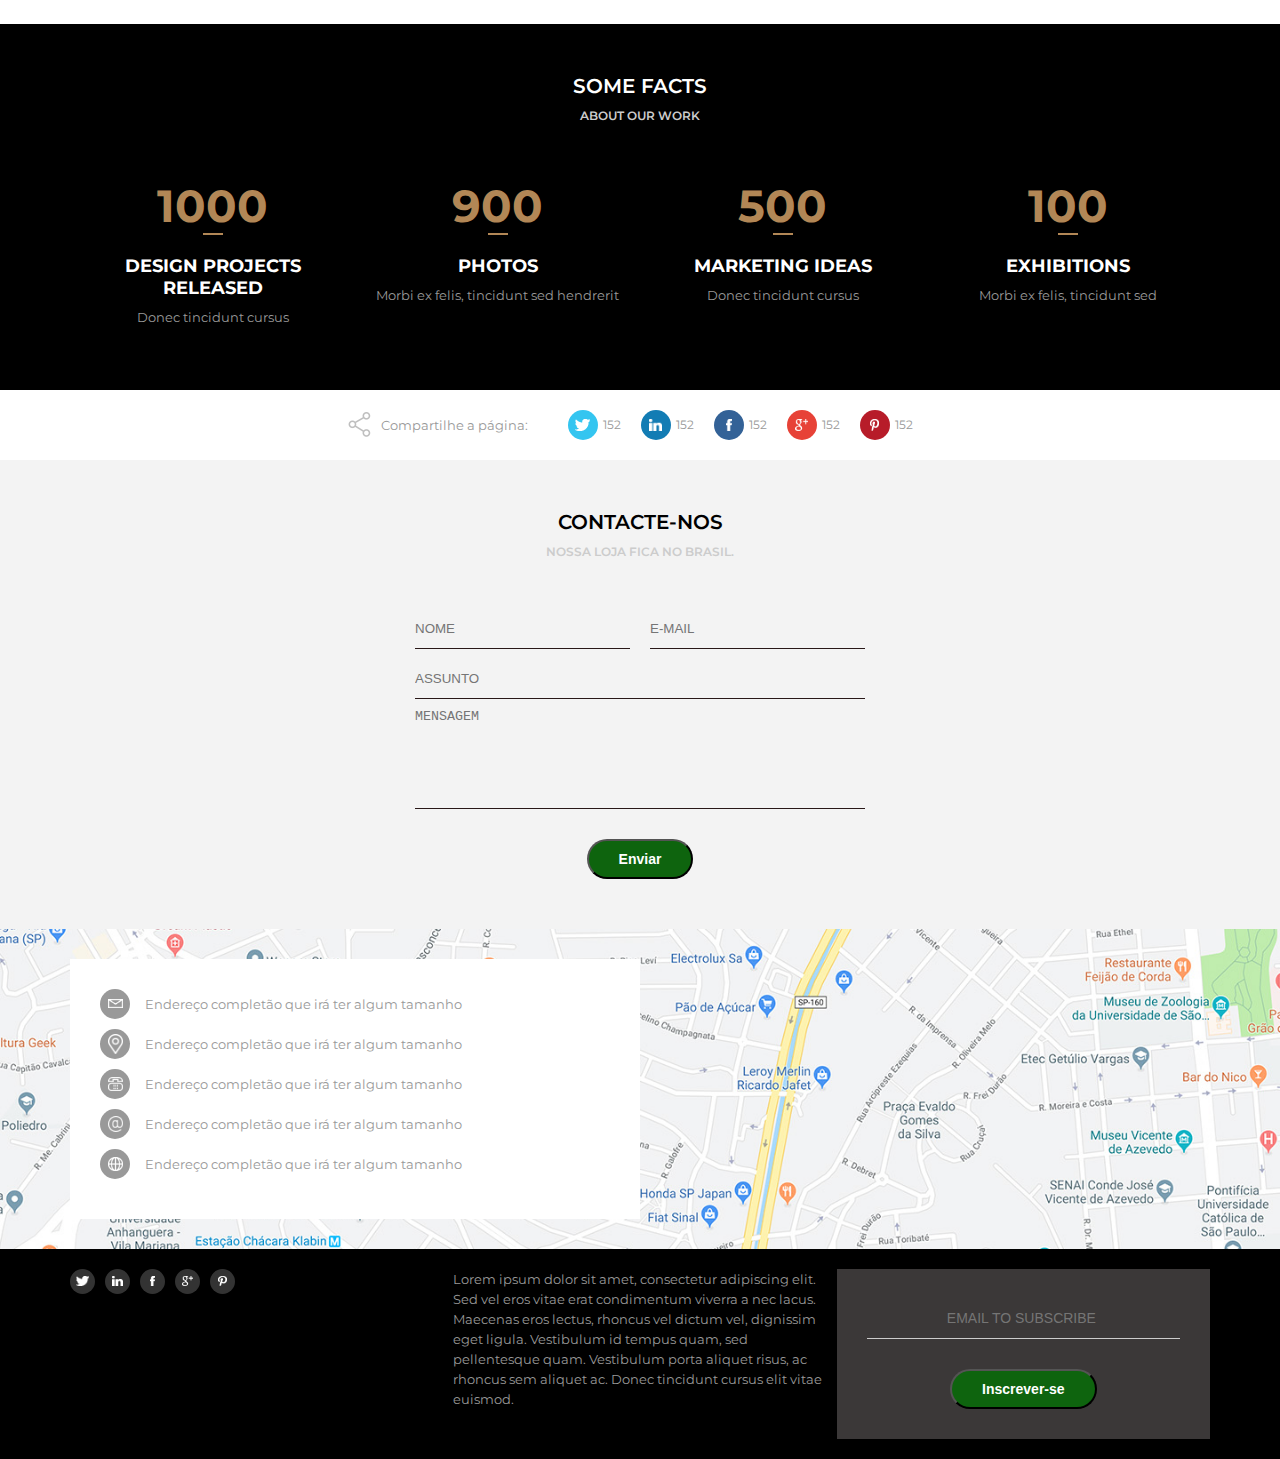
==== commit 08b1dc76: "modif e criação do cod" ====
--- a/home.html
+++ b/home.html
@@ -3,22 +3,28 @@
 
 <head>
     <meta charset="UTF-8" />
-    <title> Awax </title>
-    <link rel="preconnect" href="https://fonts.googleapis.com">
-    <link rel="preconnect" href="https://fonts.gstatic.com" crossorigin>
-    <link href="https://fonts.googleapis.com/css2?family=Montserrat:wght@100;300;400;600;700&display=swap" rel="stylesheet" />
-    <link rel="stylesheet" type="text/css" href="./css/style.css" />
-
-    </style>
+    <title> Green Garden </title>
+    <meta charset="UTF-8" />
+    <title>Green Garden</title>
+    <meta name="viewport" content="width=device-width,minimum-scale=1,initial-scale=1" />
+    <link href="https://fonts.googleapis.com/css?family=Montserrat:300,400,600,700&display=swap" rel="stylesheet" />
+    <link rel="stylesheet " type="text/css " href="./css/style.css" />
+
+
+    <link rel="icon" href="./assets/images/favicon.ico" sizes="34px" />
+
 </head>
 
 <body>
     <header>
-        <div class="header ">
-            <div class="logo ">
-                <div class="logoimg "></div>
-            </div>
+        <div class="header">
+            <div class="logo">
+                <img class="logoimg" src="./assets/images/icone.png" />
+            </div>
+
             <div class="menu ">
+                <img class="menu-opener " src="./assets/images/menu2.png " />
+
                 <nav>
                     <ul>
                         <li class="active "><a href=" ">Home</a></li>
@@ -202,7 +208,7 @@
                                     <h5>SOBRE</h5>
                                     <p>Especificação do Produto</p>
                                 </div>
-                                <img src="./media/photo002.png" />
+                                <img src="./media/photo002.png " />
                             </div>
                         </div>
                         <div class="section-projects--photo ">
@@ -226,7 +232,7 @@
                     </div>
                 </div>
                 <center>
-                    <a href="" class="button">Mostrar mais </a>
+                    <a href=" " class="button ">Mostrar mais </a>
                 </center>
             </div>
             </div>
@@ -235,85 +241,382 @@
 
         <!------- INICIO SESSÃO // TIME ------->
 
-        <section class="default dark bg-team">
-            <div class="section-team-area">
-                <div class="section-title">Our Team</div>
-                <div class="section-desc">Our Co-Workers</div>
-                <div class="section-body">
-                    <div class="section-team">
-                        <div class="sliders" style="margin-left:0;">
-                            <div class="slide">
-                                <div class="slidearea">
-                                    <img class="section-team--avatar" src="media/mulher1.png" />
-                                    <div class="section-team--name">Jena Skyler</div>
-                                    <div class="section-team--role">Master mind</div>
-                                    <div class="section-team--social">
-                                        <a href=""><img src="assets/images/facebook.png" /></a>
-                                        <a href=""><img src="assets/images/googleplus.png" /></a>
-                                        <a href=""><img src="assets/images/linkedin.png" /></a>
-                                        <a href=""><img src="assets/images/pinterest.png" /></a>
-                                        <a href=""><img src="assets/images/twitter.png" /></a>
+        <section class="default dark bg-team ">
+            <div class="section-team-area ">
+                <div class="section-title ">Our Team</div>
+                <div class="section-desc ">Our Co-Workers</div>
+                <div class="section-body ">
+                    <div class="section-team ">
+                        <div class="sliders " style="margin-left:0; ">
+                            <div class="slide ">
+                                <div class="slidearea ">
+                                    <img class="section-team--avatar " src="media/tay1.png " />
+                                    <div class="section-team--name ">Taylor Swift</div>
+                                    <div class="section-team--role ">Filha da Dona</div>
+                                    <div class="section-team--social ">
+                                        <a href=" "><img src="assets/images/facebook.png " /></a>
+                                        <a href=" "><img src="assets/images/googleplus.png " /></a>
+                                        <a href=" "><img src="assets/images/linkedin.png " /></a>
+                                        <a href=" "><img src="assets/images/pinterest.png " /></a>
+                                        <a href=" "><img src="assets/images/twitter.png " /></a>
                                     </div>
                                 </div>
                             </div>
-                            <div class="slide">
-                                <div class="slidearea">
-                                    <img class="section-team--avatar" src="media/homem1.png" />
-                                    <div class="section-team--name">Jean Holt</div>
-                                    <div class="section-team--role">Creative Head</div>
-                                    <div class="section-team--social">
-                                        <a href=""><img src="assets/images/facebook.png" /></a>
-                                        <a href=""><img src="assets/images/googleplus.png" /></a>
-                                        <a href=""><img src="assets/images/linkedin.png" /></a>
-                                        <a href=""><img src="assets/images/pinterest.png" /></a>
-                                        <a href=""><img src="assets/images/twitter.png" /></a>
+                            <div class="slide ">
+                                <div class="slidearea ">
+                                    <img class="section-team--avatar " src="media/harry.jpg " />
+                                    <div class="section-team--name ">Harry Styles</div>
+                                    <div class="section-team--role ">Jardineiro</div>
+                                    <div class="section-team--social ">
+                                        <a href=" "><img src="assets/images/facebook.png " /></a>
+                                        <a href=" "><img src="assets/images/googleplus.png " /></a>
+                                        <a href=" "><img src="assets/images/linkedin.png " /></a>
+                                        <a href=" "><img src="assets/images/pinterest.png " /></a>
+                                        <a href=" "><img src="assets/images/twitter.png " /></a>
                                     </div>
                                 </div>
                             </div>
-                            <div class="slide">
-                                <div class="slidearea">
-                                    <img class="section-team--avatar" src="media/mulher2.png" />
-                                    <div class="section-team--name">Lauriana Sun</div>
-                                    <div class="section-team--role">Technical Lead</div>
-                                    <div class="section-team--social">
-                                        <a href=""><img src="assets/images/facebook.png" /></a>
-                                        <a href=""><img src="assets/images/googleplus.png" /></a>
-                                        <a href=""><img src="assets/images/linkedin.png" /></a>
-                                        <a href=""><img src="assets/images/pinterest.png" /></a>
-                                        <a href=""><img src="assets/images/twitter.png" /></a>
+                            <div class="slide ">
+                                <div class="slidearea ">
+                                    <img class="section-team--avatar " src="media/lanna.jpg " />
+                                    <div class="section-team--name ">Lanna del Rey</div>
+                                    <div class="section-team--role ">CEO</div>
+                                    <div class="section-team--social ">
+                                        <a href=" "><img src="assets/images/facebook.png " /></a>
+                                        <a href=" "><img src="assets/images/googleplus.png " /></a>
+                                        <a href=" "><img src="assets/images/linkedin.png " /></a>
+                                        <a href=" "><img src="assets/images/pinterest.png " /></a>
+                                        <a href=" "><img src="assets/images/twitter.png " /></a>
                                     </div>
                                 </div>
                             </div>
-                            <div class="slide">
-                                <div class="slidearea">
-                                    <img class="section-team--avatar" src="media/mulher1.png" />
-                                    <div class="section-team--name">Jimmy Neutro</div>
-                                    <div class="section-team--role">Master mind</div>
-                                    <div class="section-team--social">
-                                        <a href=""><img src="assets/images/facebook.png" /></a>
-                                        <a href=""><img src="assets/images/googleplus.png" /></a>
-                                        <a href=""><img src="assets/images/linkedin.png" /></a>
-                                        <a href=""><img src="assets/images/pinterest.png" /></a>
-                                        <a href=""><img src="assets/images/twitter.png" /></a>
+                            <div class="slide ">
+                                <div class="slidearea ">
+                                    <img class="section-team--avatar " src="media/taylor.jpg " />
+                                    <div class="section-team--name ">Taylor Swift</div>
+                                    <div class="section-team--role ">Filha da dona</div>
+                                    <div class="section-team--social ">
+                                        <a href=" "><img src="assets/images/facebook.png " /></a>
+                                        <a href=" "><img src="assets/images/googleplus.png " /></a>
+                                        <a href=" "><img src="assets/images/linkedin.png " /></a>
+                                        <a href=" "><img src="assets/images/pinterest.png " /></a>
+                                        <a href=" "><img src="assets/images/twitter.png " /></a>
                                     </div>
                                 </div>
                             </div>
                         </div>
                     </div>
-                    <div class="sliders-pointers">
-                        <div class="pointer active"></div>
-                        <div class="pointer"></div>
-                        <div class="pointer"></div>
-                    </div>
-
-        </section>
-
+                    <div class="sliders-pointers ">
+                        <div class="pointer active "></div>
+                        <div class="pointer "></div>
+                        <div class="pointer "></div>
+                    </div>
+                </div>
+            </div>
+        </section>
+
+        <section class="default light testimonials ">
+            <div class="section-title ">Happy Clients</div>
+            <div class="section-desc ">Client Reviews</div>
+            <div class="section-body ">
+                <div class="section-testimonials ">
+                    <div class="sliders " style="margin-left:0; ">
+                        <div class="slide ">
+                            <div class="slidearea ">
+                                <img class="section-testimonials--avatar " src="./media/homem1.png " />
+                                <div class="section-testimonials--name ">Augusto Height</div>
+                                <div class="section-testimonials--role ">CEO</div>
+                                <img class="section-testimonials--quoteimg " src="./assets/images/quote.png " />
+                                <div class="section-testimonials--quote ">Lorem ipsum dolor sit amet, consectetur adipiscing elit. Sed vel eros vitae erat condimentum viverra a nec lacus. Maecenas eros lectus, rhoncus vel dictum vel, dignissim eget ligula. Vestibulum id tempus quam, sed pellentesque.
+
+                                </div>
+                            </div>
+                        </div>
+                        <div class="slide ">
+                            <div class="slidearea ">
+                                <img class="section-testimonials--avatar " src="./media/homem2.png " />
+                                <div class="section-testimonials--name ">Lucas Yen</div>
+                                <div class="section-testimonials--role ">Departamento de Vendas</div>
+                                <img class="section-testimonials--quoteimg " src="./assets/images/quote.png " />
+                                <div class="section-testimonials--quote ">Lorem ipsum dolor sit amet, consectetur adipiscing elit. Sed vel eros vitae erat condimentum viverra a nec lacus. Maecenas eros lectus, rhoncus vel dictum vel, dignissim eget ligula. Vestibulum id tempus quam, sed pellentesque
+                                    quam.
+                                </div>
+                            </div>
+                        </div>
+                        <div class="slide ">
+                            <div class="slidearea ">
+                                <img class="section-testimonials--avatar " src="./media/mulher1.png " />
+                                <div class="section-testimonials--name ">Rita Santine</div>
+                                <div class="section-testimonials--role ">Promotora de Vendas</div>
+                                <img class="section-testimonials--quoteimg " src="./assets/images/quote.png " />
+                                <div class="section-testimonials--quote ">Lorem ipsum dolor sit amet, consectetur adipiscing elit. Sed vel eros vitae erat condimentum viverra a nec lacus. Maecenas eros lectus, rhoncus vel dictum vel, dignissim eget ligula. Vestibulum id tempus quam, sed pellentesque</div>
+                                quam.
+                            </div>
+                        </div>
+                    </div>
+
+                    <div class="sliders-pointers ">
+                        <div class="pointer active "></div>
+                        <div class="pointer "></div>
+                        <div class="pointer "></div>
+                    </div>
+                </div>
+            </div>
+        </section>
+        <section class="default light ">
+            <div class="section-title ">Price</div>
+            <div class="section-desc ">Pricing Table</div>
+            <div class="section-body ">
+                <div class="section-price ">
+                    <div class="section-price--item ">
+                        <div class="section-price--item-name ">Express</div>
+                        <div class="section-price--item-money ">$ 19.99</div>
+                        <div class="section-price--item-period ">/ month</div>
+                        <div class="section-price--item-point ">Tracking issues<br/>--</div>
+                        <div class="section-price--item-point ">Tracking issues<br/>--</div>
+                        <div class="section-price--item-point ">Tracking issues<br/>--</div>
+                        <div class="section-price--item-point ">Tracking issues<br/>--</div>
+                        <a href=" " class="button button--dark ">Choose</a>
+                    </div>
+                    <div class="section-price--item ">
+                        <div class="section-price--item-name ">Express</div>
+                        <div class="section-price--item-money ">$ 19.99</div>
+                        <div class="section-price--item-period ">/ month</div>
+                        <div class="section-price--item-point ">Tracking issues<br/>--</div>
+                        <div class="section-price--item-point ">Tracking issues<br/>--</div>
+                        <div class="section-price--item-point ">Tracking issues<br/>--</div>
+                        <div class="section-price--item-point ">Tracking issues<br/>--</div>
+                        <a href=" " class="button button--dark ">Choose</a>
+                    </div>
+                    <div class="section-price--item ">
+                        <div class="section-price--item-name ">Express</div>
+                        <div class="section-price--item-money ">$ 19.99</div>
+                        <div class="section-price--item-period ">/ month</div>
+                        <div class="section-price--item-point ">Tracking issues<br/>--</div>
+                        <div class="section-price--item-point ">Tracking issues<br/>--</div>
+                        <div class="section-price--item-point ">Tracking issues<br/>--</div>
+                        <div class="section-price--item-point ">Tracking issues<br/>--</div>
+                        <a href=" " class="button button--dark ">Choose</a>
+                    </div>
+                    <div class="section-price--item ">
+                        <div class="section-price--item-name ">Express</div>
+                        <div class="section-price--item-money ">$ 19.99</div>
+                        <div class="section-price--item-period ">/ month</div>
+                        <div class="section-price--item-point ">Tracking issues<br/>--</div>
+                        <div class="section-price--item-point ">Tracking issues<br/>--</div>
+                        <div class="section-price--item-point ">Tracking issues<br/>--</div>
+                        <div class="section-price--item-point ">Tracking issues<br/>--</div>
+                        <a href=" " class="button button--dark ">Choose</a>
+                    </div>
+                </div>
+            </div>
+        </section>
+
+        <section class="default light premium ">
+            <div class="section-title ">Promoção do dia</div>
+            <div class="section-desc ">Encontre as ofertas do dia!</div>
+            <div class="section-body ">
+
+                <div class="section-premium ">
+                    <div class="sliders " style="margin-left:0; ">
+                        <div class="slide ">
+                            <div class="slidearea ">
+                                <div class="section-premium--left ">
+                                    <img src="./media/livros.png " />
+                                </div>
+                                <div class="section-premium--right ">
+                                    <div class="section-premium--item ">
+                                        <img src="./assets/images/check.png " />
+                                        <div>
+                                            <h4>PRIMEIRA REMESSA</h4>
+                                            Lorem ipsum dolor sit amet, consectetur adipiscing elit. Sed vel eros vitae erat condimentum viverra a nec lacus.<br/> -- FEATURE ONE<br/> -- FEATURE TWO<br/> -- FEATURE THREE
+                                        </div>
+                                    </div>
+                                    <div class="section-premium--item ">
+                                        <img src="./assets/images/check.png " />
+                                        <div>
+                                            <h4>SEGUNDA REMESSA</h4>
+                                            Lorem ipsum dolor sit amet, consectetur adipiscing elit. Sed vel eros vitae erat condimentum viverra a nec lacus.
+                                        </div>
+                                    </div>
+                                    <div class="section-premium--item ">
+                                        <img src="./assets/images/check.png " />
+                                        <div>
+                                            <h4>TERCEIRA REMESSA</h4>
+                                            Lorem ipsum dolor sit amet, consectetur adipiscing elit. Sed vel eros vitae erat condimentum viverra a nec lacus.
+                                        </div>
+                                    </div>
+                                </div>
+                            </div>
+                        </div>
+                        <div class="slide ">
+                            <div class="slidearea ">
+                                ...
+                            </div>
+                        </div>
+                        <div class="slide ">
+                            <div class="slidearea ">
+                                ...
+                            </div>
+                        </div>
+                    </div>
+                    <div class="sliders-pointers ">
+                        <div class="pointer active "></div>
+                        <div class="pointer "></div>
+                        <div class="pointer "></div>
+                    </div>
+                </div>
+            </div>
+        </section>
+
+        <section class="default dark ">
+            <div class="section-title ">Some Facts</div>
+            <div class="section-desc ">About our work</div>
+            <div class="section-body ">
+                <div class="section-facts ">
+                    <div class="section-fact ">
+                        <h3>1000</h3>
+                        <div class="section-fact-line "></div>
+                        <h4>Design Projects Released</h4>
+                        <p>Donec tincidunt cursus</p>
+                    </div>
+                    <div class="section-fact ">
+                        <h3>900</h3>
+                        <div class="section-fact-line "></div>
+                        <h4>Photos</h4>
+                        <p>Morbi ex felis, tincidunt sed hendrerit</p>
+                    </div>
+                    <div class="section-fact ">
+                        <h3>500</h3>
+                        <div class="section-fact-line "></div>
+                        <h4>Marketing Ideas</h4>
+                        <p>Donec tincidunt cursus</p>
+                    </div>
+                    <div class="section-fact ">
+                        <h3>100</h3>
+                        <div class="section-fact-line "></div>
+                        <h4>Exhibitions</h4>
+                        <p>Morbi ex felis, tincidunt sed</p>
+                    </div>
+                </div>
+            </div>
+        </section>
+
+        <section class="section-share ">
+            <div class="section-share--legend ">
+                <img src="./assets/images/share.png " /> Compartilhe a página:
+            </div>
+            <div class="section-share--item ">
+                <div class="section-share--icon twitter ">
+                    <img src="./assets/images/twitter.png " />
+                </div>
+                152
+            </div>
+            <div class="section-share--item ">
+                <div class="section-share--icon linkedin ">
+                    <img src="./assets/images/linkedin.png " />
+                </div>
+                152
+            </div>
+            <div class="section-share--item ">
+                <div class="section-share--icon facebook ">
+                    <img src="./assets/images/facebook.png " />
+                </div>
+                152
+            </div>
+            <div class="section-share--item ">
+                <div class="section-share--icon googleplus ">
+                    <img src="./assets/images/googleplus.png " />
+                </div>
+                152
+            </div>
+            <div class="section-share--item ">
+                <div class="section-share--icon pinterest ">
+                    <img src="./assets/images/pinterest.png " />
+                </div>
+                152
+            </div>
+        </section>
+
+        <section class="default light">
+            <div class="section-title">Contacte-nos</div>
+            <div class="section-desc">Nossa Loja fica no Brasil.</div>
+            <div class="section-body">
+                <div class="section-contact">
+                    <form method="POST">
+                        <div class="section-contact--split">
+                            <input type="text" name="name" placeholder="NOME" />
+                            <input type="text" name="name" placeholder="E-MAIL" />
+                        </div>
+                        <input type="text" name="name" placeholder="ASSUNTO" />
+                        <textarea name="message" placeholder="MENSAGEM"></textarea>
+                        <input type="submit" value="Enviar" class="button" />
+                    </form>
+                </div>
+            </div>
+        </section>
+
+        <section class="section-map ">
+            <div class="section-map--area ">
+                <div class="section-map--info ">
+                    <div class="section-map--info-item ">
+                        <div class="section-map--info-item-img ">
+                            <img src="./assets/images/carta.png " />
+                        </div>
+                        Endereço completão que irá ter algum tamanho
+                    </div>
+                    <div class="section-map--info-item ">
+                        <div class="section-map--info-item-img ">
+                            <img src="./assets/images/localizacao.png " />
+                        </div>
+                        Endereço completão que irá ter algum tamanho
+                    </div>
+                    <div class="section-map--info-item ">
+                        <div class="section-map--info-item-img ">
+                            <img src="./assets/images/telefone.png " />
+                        </div>
+                        Endereço completão que irá ter algum tamanho
+                    </div>
+                    <div class="section-map--info-item ">
+                        <div class="section-map--info-item-img ">
+                            <img src="./assets/images/arroba.png " />
+                        </div>
+                        Endereço completão que irá ter algum tamanho
+                    </div>
+                    <div class="section-map--info-item ">
+                        <div class="section-map--info-item-img ">
+                            <img src="./assets/images/web.png " />
+                        </div>
+                        Endereço completão que irá ter algum tamanho
+                    </div>
+                </div>
+            </div>
+        </section>
 
     </main>
-    <footer></footer>
-    </header>
+    <footer>
+        <div class="footer--area ">
+            <div class="footer--item area1 ">
+                <div class="footer-social ">
+                    <a href=" "><img src="./assets/images/twitter.png " /></a>
+                    <a href=" "><img src="./assets/images/linkedin.png " /></a>
+                    <a href=" "><img src="./assets/images/facebook.png " /></a>
+                    <a href=" "><img src="./assets/images/googleplus.png " /></a>
+                    <a href=" "><img src="./assets/images/pinterest.png " /></a>
+                </div>
+            </div>
+            <div class="footer--item area2 ">
+                Lorem ipsum dolor sit amet, consectetur adipiscing elit. Sed vel eros vitae erat condimentum viverra a nec lacus. Maecenas eros lectus, rhoncus vel dictum vel, dignissim eget ligula. Vestibulum id tempus quam, sed pellentesque quam. Vestibulum porta aliquet
+                risus, ac rhoncus sem aliquet ac. Donec tincidunt cursus elit vitae euismod.
+            </div>
+            <div class="footer--item area3 ">
+                <form method="POST ">
+                    <input type="email " name="email " placeholder="EMAIL TO SUBSCRIBE " />
+                    <button class="button ">Inscrever-se</button>
+                </form>
+            </div>
+        </div>
+    </footer>
 </body>
 
-</html>
-
 </html>--- a/css/style.css
+++ b/css/style.css
@@ -31,10 +31,13 @@
 }
 
 .logoimg {
-    width: 80px;
-    height: 90px;
-    background-color: #006600;
-    border-radius: 40px;
+    width: 130px;
+    height: 100px;
+    border-radius: 60px;
+}
+
+.menu-opener {
+    display: none;
 }
 
 .menu {
@@ -84,10 +87,18 @@
     border-radius: 20px;
 }
 
+.button--dark {
+    background-color: #000;
+}
+
+.button--dark:hover {
+    background-color: #0e640e;
+}
+
 .banner {
     height: calc(100vh - 100px);
     background-color: #333;
-    background-image: url('../assets/images/bg1.jpg');
+    background-image: url('../media/imagem.jpg');
     background-size: cover;
     background-position: bottom;
     overflow: hidden;
@@ -102,7 +113,7 @@
     width: 100vw;
     height: 100%;
     display: inline-block;
-    background-color: rgba(0, 0, 0, 0.8);
+    background-color: rgba(0, 0, 0, 0.6);
 }
 
 .banner .slidearea {
@@ -157,7 +168,7 @@
 
 span.default-button-slider {
     display: block;
-    border: solid 3px #0a581e;
+    border: solid 3px #087c12;
     width: 19px;
     height: 19px;
     border-radius: 50%;
@@ -165,13 +176,13 @@
 }
 
 span.default-button-slider.active {
-    background-color: #0a581e;
+    background-color: #58b658;
 }
 
 .banner .pointer {
     width: 15px;
     height: 15px;
-    border: 2px solid #006600;
+    border: 2px solid #58b658;
     border-radius: 8px;
     margin-left: 5px;
     margin-right: 5px;
@@ -179,7 +190,7 @@
 }
 
 .banner .pointer.active {
-    background-color: #006600;
+    background-color: #58b658;
 }
 
 .default {
@@ -226,6 +237,71 @@
 .default.dark .section-title,
 .default.dark .section-body {
     color: #fff;
+}
+
+footer {
+    background-color: #000;
+    padding: 20px;
+}
+
+.footer--area {
+    max-width: 1140px;
+    margin: auto;
+    color: #fff;
+    display: flex;
+}
+
+.footer--item {
+    flex: 1;
+}
+
+.footer-social {
+    display: flex;
+}
+
+.footer-social a {
+    display: block;
+    width: 25px;
+    height: 25px;
+    background-color: #333;
+    display: flex;
+    justify-content: center;
+    align-items: center;
+    border-radius: 13px;
+    margin-right: 10px;
+}
+
+.footer-social a:hover {
+    background-color: #0b4e09;
+}
+
+.footer-social img {
+    height: 10px;
+}
+
+.footer--item.area2 {
+    color: #999;
+    line-height: 20px;
+    font-size: 13px;
+    padding: 0 10px 10px 10px;
+}
+
+.footer--item.area3 form {
+    background-color: rgb(59, 56, 56);
+    text-align: center;
+    padding: 30px;
+}
+
+.footer--item.area3 input {
+    width: 100%;
+    height: 40px;
+    border: 0;
+    background: transparent;
+    border-bottom: 1px solid #ccc;
+    outline: 0;
+    color: #fff;
+    font-size: 14px;
+    text-align: center;
 }
 
 
@@ -313,7 +389,7 @@
 
 .section-projects--filters li:hover,
 .section-projects--filters li.active {
-    border-bottom: 3px solid #0e640e;
+    border-bottom: 3px solid #087c12;
 }
 
 .section-projects--filters li:first-child {
@@ -423,7 +499,7 @@
 .section-team-area .pointer {
     width: 15px;
     height: 15px;
-    border: 2px solid #1ed828;
+    border: 2px solid #1a801a;
     border-radius: 8px;
     margin-left: 5px;
     margin-right: 5px;
@@ -431,7 +507,7 @@
 }
 
 .section-team-area .pointer.active {
-    background-color: #087c12;
+    background-color: #1a801a;
 }
 
 .section-team--avatar {
@@ -541,7 +617,7 @@
 .section-testimonials .pointer {
     width: 15px;
     height: 15px;
-    border: 2px solid #0a581e;
+    border: 2px solid #808080;
     border-radius: 8px;
     margin-left: 5px;
     margin-right: 5px;
@@ -549,7 +625,7 @@
 }
 
 .section-testimonials .pointer.active {
-    background-color: #0a581e;
+    background-color: #808080;
 }
 
 .section-companies {
@@ -603,4 +679,534 @@
 
 .section-price--item-point {
     font-size: 12px;
+}
+
+.premium {
+    background-color: #fff !important;
+    border-top: 1px solid #ccc;
+}
+
+.premium .section-body {
+    max-width: initial;
+}
+
+.section-premium {
+    overflow: hidden;
+}
+
+.section-premium a {
+    margin-top: 30px;
+}
+
+.section-premium .sliders {
+    width: 1000vw;
+    height: 100%;
+}
+
+.section-premium .slide {
+    width: 100vw;
+    height: 100%;
+    display: inline-block;
+}
+
+.section-premium .slidearea {
+    display: flex;
+    height: 100%;
+    justify-content: center;
+    align-items: center;
+    max-width: 1140px;
+    border-bottom: 1px solid #ccc;
+    margin: auto;
+    padding-bottom: 40px;
+}
+
+.section-premium--left {
+    flex: 1;
+    text-align: right;
+}
+
+.section-premium--left img {
+    width: 300px;
+    margin-right: 30px;
+}
+
+.section-premium--right {
+    flex: 1;
+}
+
+.section-premium--item {
+    display: flex;
+    margin-bottom: 20px;
+}
+
+.section-premium--item img {
+    width: 20px;
+    height: 20px;
+    margin-right: 20px;
+}
+
+.section-premium--item div {
+    flex: 1;
+    color: #999;
+    line-height: 20px;
+}
+
+.section-premium--item div h4 {
+    color: #000;
+    font-size: 17px;
+    font-weight: 600;
+}
+
+.section-premium .sliders-pointers {
+    width: 100vw;
+    height: 20px;
+    display: flex;
+    justify-content: center;
+    align-items: center;
+    margin-top: 40px;
+}
+
+.section-premium .pointer {
+    width: 15px;
+    height: 15px;
+    border: 2px solid #b28756;
+    border-radius: 8px;
+    margin-left: 5px;
+    margin-right: 5px;
+    cursor: pointer;
+}
+
+.section-premium .pointer.active {
+    background-color: #b28756;
+}
+
+.section-facts {
+    display: flex;
+}
+
+.section-fact {
+    flex: 1;
+    text-align: center;
+    padding: 15px;
+}
+
+.section-fact h3 {
+    color: #b28756;
+    font-size: 45px;
+}
+
+.section-fact-line {
+    width: 20px;
+    border-bottom: 2px solid #b28756;
+    margin: auto;
+}
+
+.section-fact h4 {
+    margin-top: 20px;
+    text-transform: uppercase;
+    font-size: 18px;
+}
+
+.section-fact p {
+    margin-top: 10px;
+    font-size: 13px;
+    color: #999;
+}
+
+.section-share {
+    display: flex;
+    justify-content: center;
+    align-items: center;
+    padding: 20px;
+    background-color: #fff;
+    color: #999;
+}
+
+.section-share--legend {
+    display: flex;
+    align-items: center;
+    margin-right: 40px;
+}
+
+.section-share--legend img {
+    margin-right: 10px;
+    cursor: pointer;
+}
+
+.section-share--item {
+    font-size: 12px;
+    margin-right: 20px;
+    display: flex;
+    align-items: center;
+    cursor: pointer;
+}
+
+.section-share--icon {
+    width: 30px;
+    height: 30px;
+    border-radius: 15px;
+    background-color: rgb(218, 54, 54);
+    margin-right: 5px;
+    display: flex;
+    justify-content: center;
+    align-items: center;
+}
+
+.section-share--icon img {
+    height: 12px;
+}
+
+.section-share--icon.twitter {
+    background-color: #34c5f0;
+}
+
+.section-share--icon.linkedin {
+    background-color: #127cb4;
+}
+
+.section-share--icon.facebook {
+    background-color: #336297;
+}
+
+.section-share--icon.googleplus {
+    background-color: #e74237;
+}
+
+.section-share--icon.pinterest {
+    background-color: #b71c29;
+}
+
+.section-contact {
+    max-width: 450px;
+    margin: auto;
+    text-align: center;
+}
+
+.section-contact input[type='text'],
+.section-contact textarea {
+    display: block;
+    width: 100%;
+    height: 40px;
+    border: 0;
+    background: transparent;
+    border-bottom: 1px solid rgb(41, 24, 24);
+    outline: 0;
+    margin-top: 10px;
+}
+
+.section-contact textarea {
+    height: 100px;
+    resize: none;
+}
+
+.section-contact--split {
+    display: flex;
+}
+
+.section-contact--split input:first-child {
+    margin-right: 20px;
+}
+
+.section-map {
+    background-image: url('../assets/images/mapa.jpg');
+    background-size: cover;
+    background-position: center;
+    padding-top: 30px;
+    padding-bottom: 30px;
+}
+
+.section-map--area {
+    width: 100vw;
+    max-width: 1140px;
+    margin: auto;
+}
+
+.section-map--info {
+    width: 50%;
+    padding: 30px;
+    background-color: #fff;
+    color: #000;
+}
+
+.section-map--info-item {
+    display: flex;
+    align-items: center;
+    color: #999;
+    margin-bottom: 10px;
+}
+
+.section-map--info-item-img {
+    width: 30px;
+    height: 30px;
+    display: inline-flex;
+    justify-content: center;
+    align-items: center;
+    padding: 5px;
+    background-color: #999;
+    border-radius: 15px;
+    margin-right: 15px;
+}
+
+.section-map--info-item-img img {
+    width: 15px;
+    height: auto;
+}
+
+@media (min-width: 450px) and (max-width: 800px) {
+    .logo {
+        margin-left: 30px;
+    }
+    .menu-opener {
+        display: block;
+        width: 45px;
+        margin-right: 30px;
+    }
+    nav {
+        display: none;
+        position: absolute;
+        z-index: 99;
+        background-color: rgba(0, 0, 0, 0.8);
+        width: 70vw;
+        height: calc(100vh - 100px);
+        top: 100px;
+        right: 0;
+    }
+    .menu ul {
+        flex-direction: column;
+    }
+    .menu li a {
+        font-weight: bold;
+        height: 80px;
+        font-size: 27px;
+        margin-left: 50px;
+        border: 0;
+    }
+    .menu li.active a {
+        border: 0;
+        color: #169b58;
+    }
+    .section-aboutus {
+        flex-direction: column;
+    }
+    .section-aboutus--left {
+        margin-left: 30px;
+        margin-right: 30px;
+        margin-bottom: 30px;
+    }
+    .section-aboutus--right {
+        width: auto;
+    }
+    .section-services {
+        flex-wrap: wrap;
+    }
+    .section-service {
+        min-width: 50%;
+        margin-bottom: 30px;
+    }
+    .section-service:first-child {
+        border-left: 0;
+    }
+    .section-team {
+        max-width: 580px;
+    }
+    .section-price {
+        flex-wrap: wrap;
+    }
+    .section-price--item {
+        margin-left: 20px;
+        min-width: calc(50% - 40px);
+        margin-bottom: 20px;
+    }
+    .section-price--item:last-child {
+        margin-right: 20px;
+    }
+    .section-facts {
+        flex-wrap: wrap;
+    }
+    .section-fact {
+        min-width: 50%;
+    }
+    .section-map {
+        padding-left: 30px;
+        padding-right: 30px;
+    }
+    .section-map--area {
+        width: auto;
+    }
+    .section-map--info {
+        width: auto;
+    }
+    .section-map--info-item {
+        margin-bottom: 20px;
+    }
+    .section-map--info-item:last-child {
+        margin-bottom: 0;
+    }
+}
+
+@media (max-width: 450px) {
+    .logo {
+        margin-left: 30px;
+    }
+    .menu-opener {
+        display: block;
+        width: 45px;
+        margin-right: 30px;
+    }
+    nav {
+        display: none;
+        position: absolute;
+        z-index: 99;
+        background-color: rgba(0, 0, 0, 0.9);
+        width: 80vw;
+        height: calc(100vh - 100px);
+        top: 100px;
+        right: 0;
+    }
+    .menu ul {
+        flex-direction: column;
+    }
+    .menu li a {
+        font-weight: bold;
+        height: 60px;
+        font-size: 20px;
+        margin-left: 30px;
+        border: 0;
+    }
+    .menu li.active a {
+        border: 0;
+        color: #189e18;
+    }
+    .banner h1 {
+        font-size: 30px;
+    }
+    .banner h2 {
+        font-size: 17px;
+    }
+    .section-aboutus {
+        flex-direction: column;
+    }
+    .section-aboutus--left {
+        margin-left: 30px;
+        margin-right: 30px;
+        margin-bottom: 30px;
+    }
+    .section-aboutus--right {
+        width: auto;
+        margin-left: 30px;
+        margin-right: 30px;
+    }
+    .section-aboutus--right img {
+        width: 100%;
+    }
+    .section-services {
+        flex-wrap: wrap;
+    }
+    .section-service {
+        min-width: 100%;
+        margin-bottom: 30px;
+    }
+    .section-service:first-child {
+        border-left: 0;
+    }
+    .section-projects--filters {
+        margin-left: 30px;
+        margin-right: 30px;
+    }
+    .section-projects--photo {
+        width: 320px;
+    }
+    .section-projects--photoarea {
+        width: 300px;
+        height: 190px;
+    }
+    .section-team {
+        max-width: 280px;
+    }
+    .section-companies--area {
+        flex-wrap: wrap;
+    }
+    .section-company {
+        min-width: 50%;
+        margin-bottom: 20px;
+    }
+    .section-price {
+        flex-wrap: wrap;
+    }
+    .section-price--item {
+        margin-left: 20px;
+        min-width: calc(100% - 40px);
+        margin-bottom: 20px;
+    }
+    .section-price--item:last-child {
+        margin-right: 20px;
+    }
+    .section-premium .slidearea {
+        flex-direction: column;
+    }
+    .section-premium--left {
+        text-align: center;
+        margin-bottom: 30px;
+    }
+    .section-premium--right {
+        padding-left: 20px;
+        padding-right: 20px;
+    }
+    .section-facts {
+        flex-wrap: wrap;
+    }
+    .section-fact {
+        min-width: 100%;
+    }
+    .section-share {
+        flex-wrap: wrap;
+        justify-content: flex-start;
+    }
+    .section-share--legend {
+        width: 100vw;
+        margin: 0;
+        margin-bottom: 30px;
+        justify-content: center;
+    }
+    .section-share--item {
+        min-width: 50%;
+        max-width: 50%;
+        margin: 0;
+        justify-content: center;
+        flex-direction: column;
+        margin-bottom: 20px;
+    }
+    .section-contact {
+        max-width: 100vw;
+        margin-left: 20px;
+        margin-right: 20px;
+    }
+    .section-contact--split {
+        flex-direction: column;
+    }
+    .section-map {
+        padding: 0;
+        padding-bottom: 250px;
+    }
+    .section-map--area {
+        width: auto;
+    }
+    .section-map--info {
+        width: auto;
+    }
+    .section-map--info-item {
+        margin-bottom: 20px;
+    }
+    .section-map--info-item:last-child {
+        margin-bottom: 0;
+    }
+    .footer--area {
+        flex-direction: column;
+    }
+    .footer--item {
+        margin-bottom: 20px;
+    }
+    .footer-social {
+        justify-content: center;
+    }
 }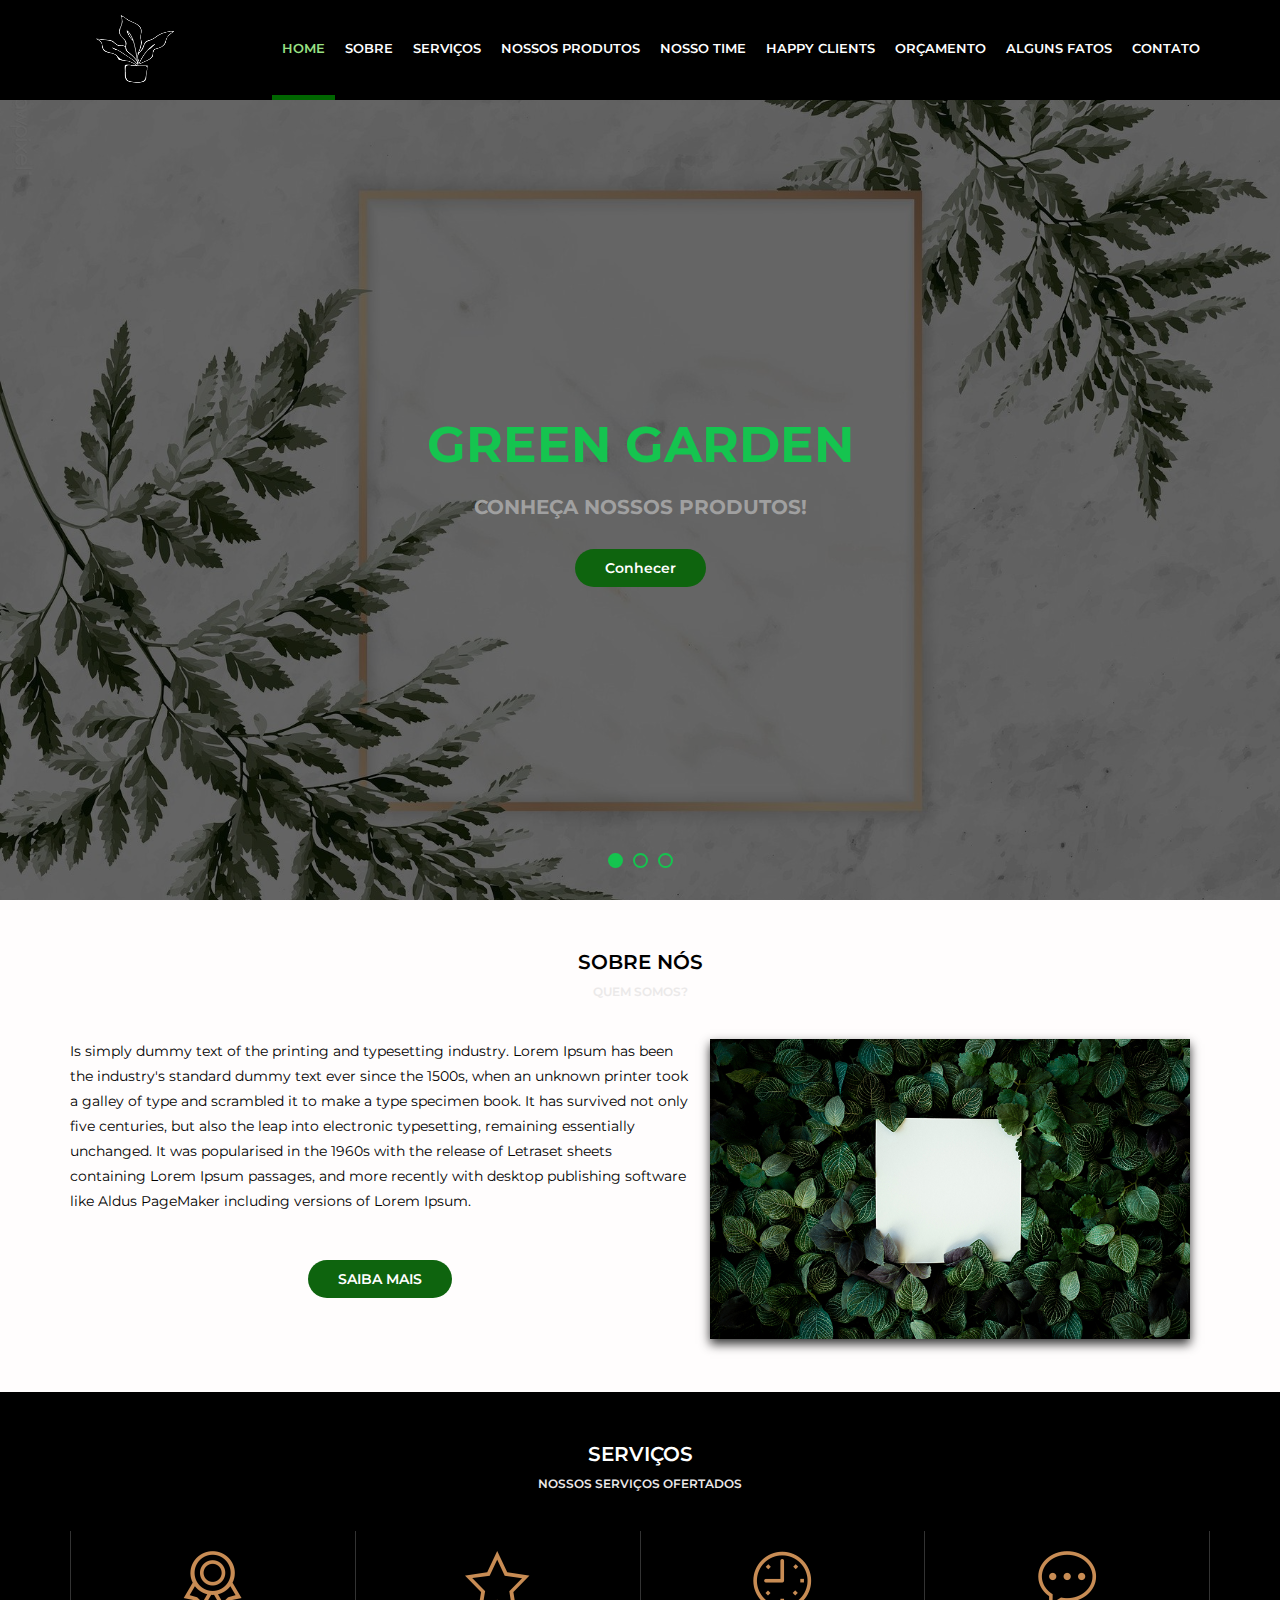
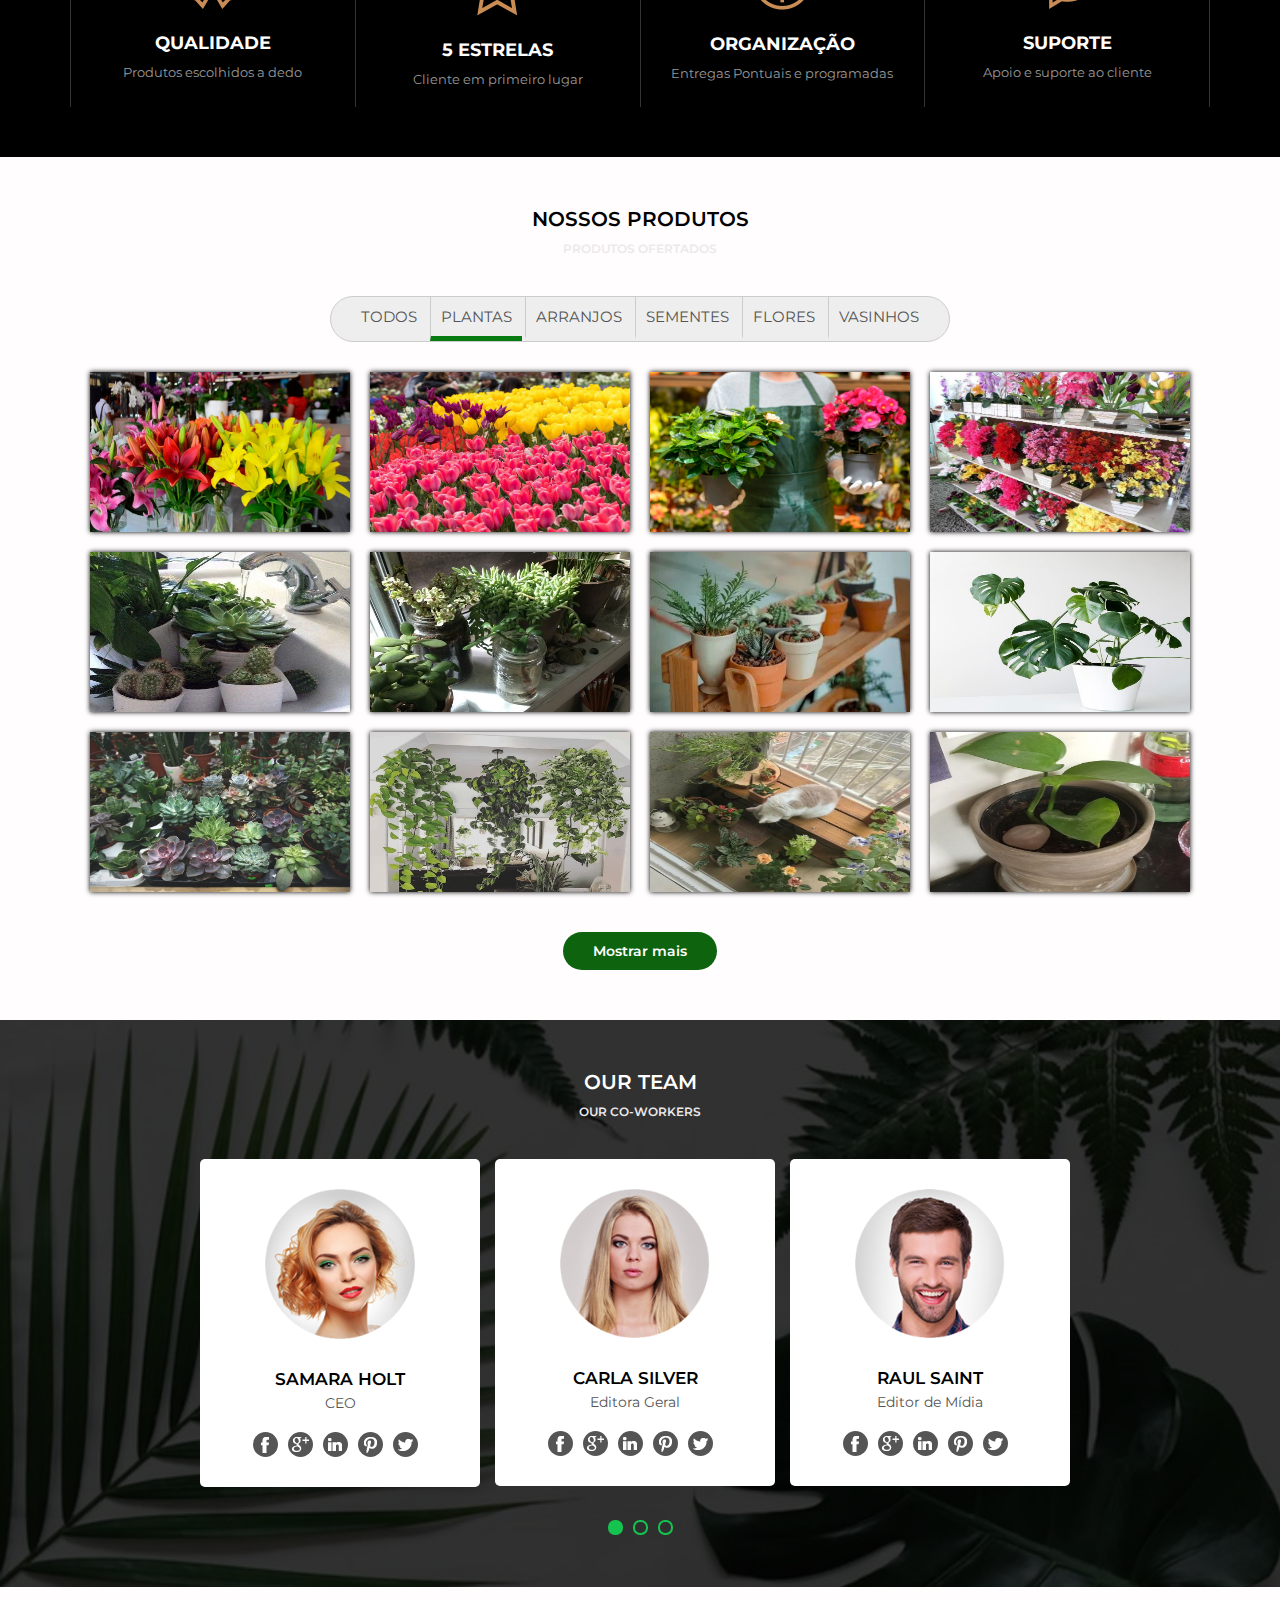
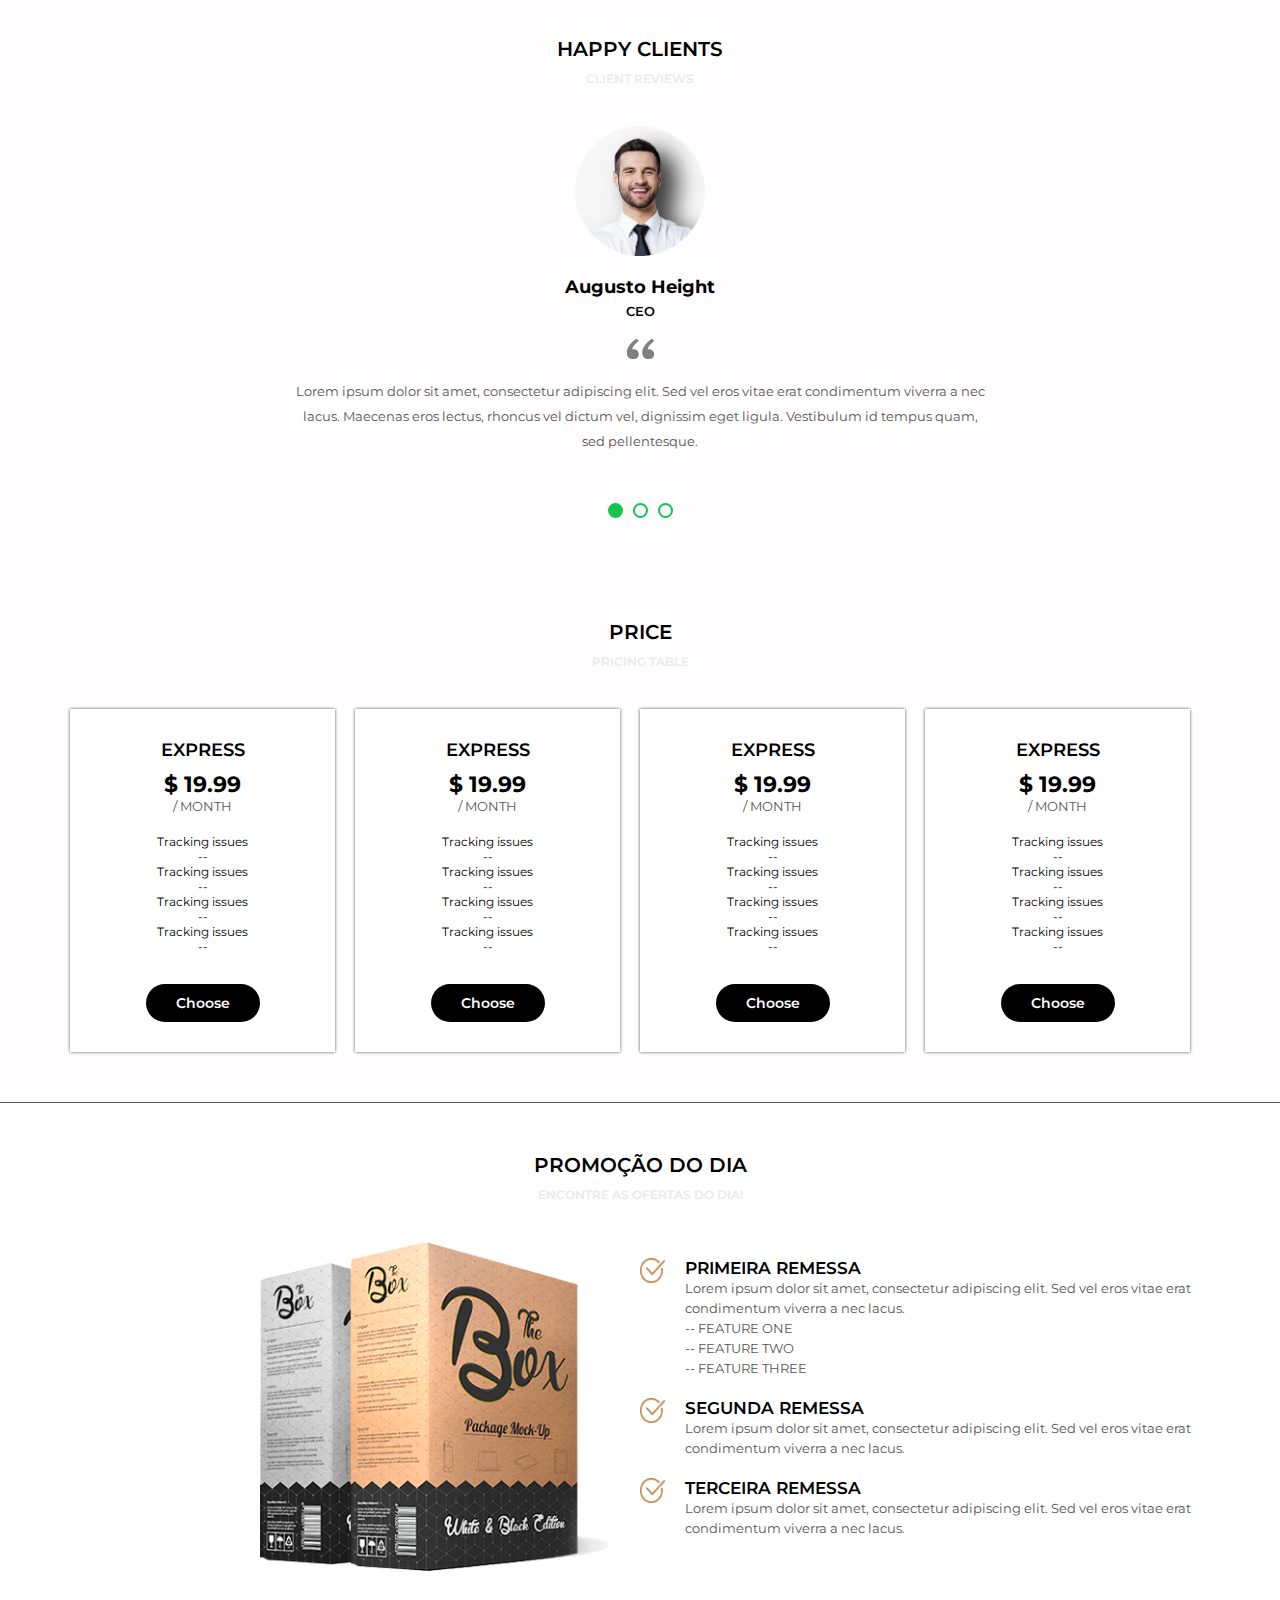
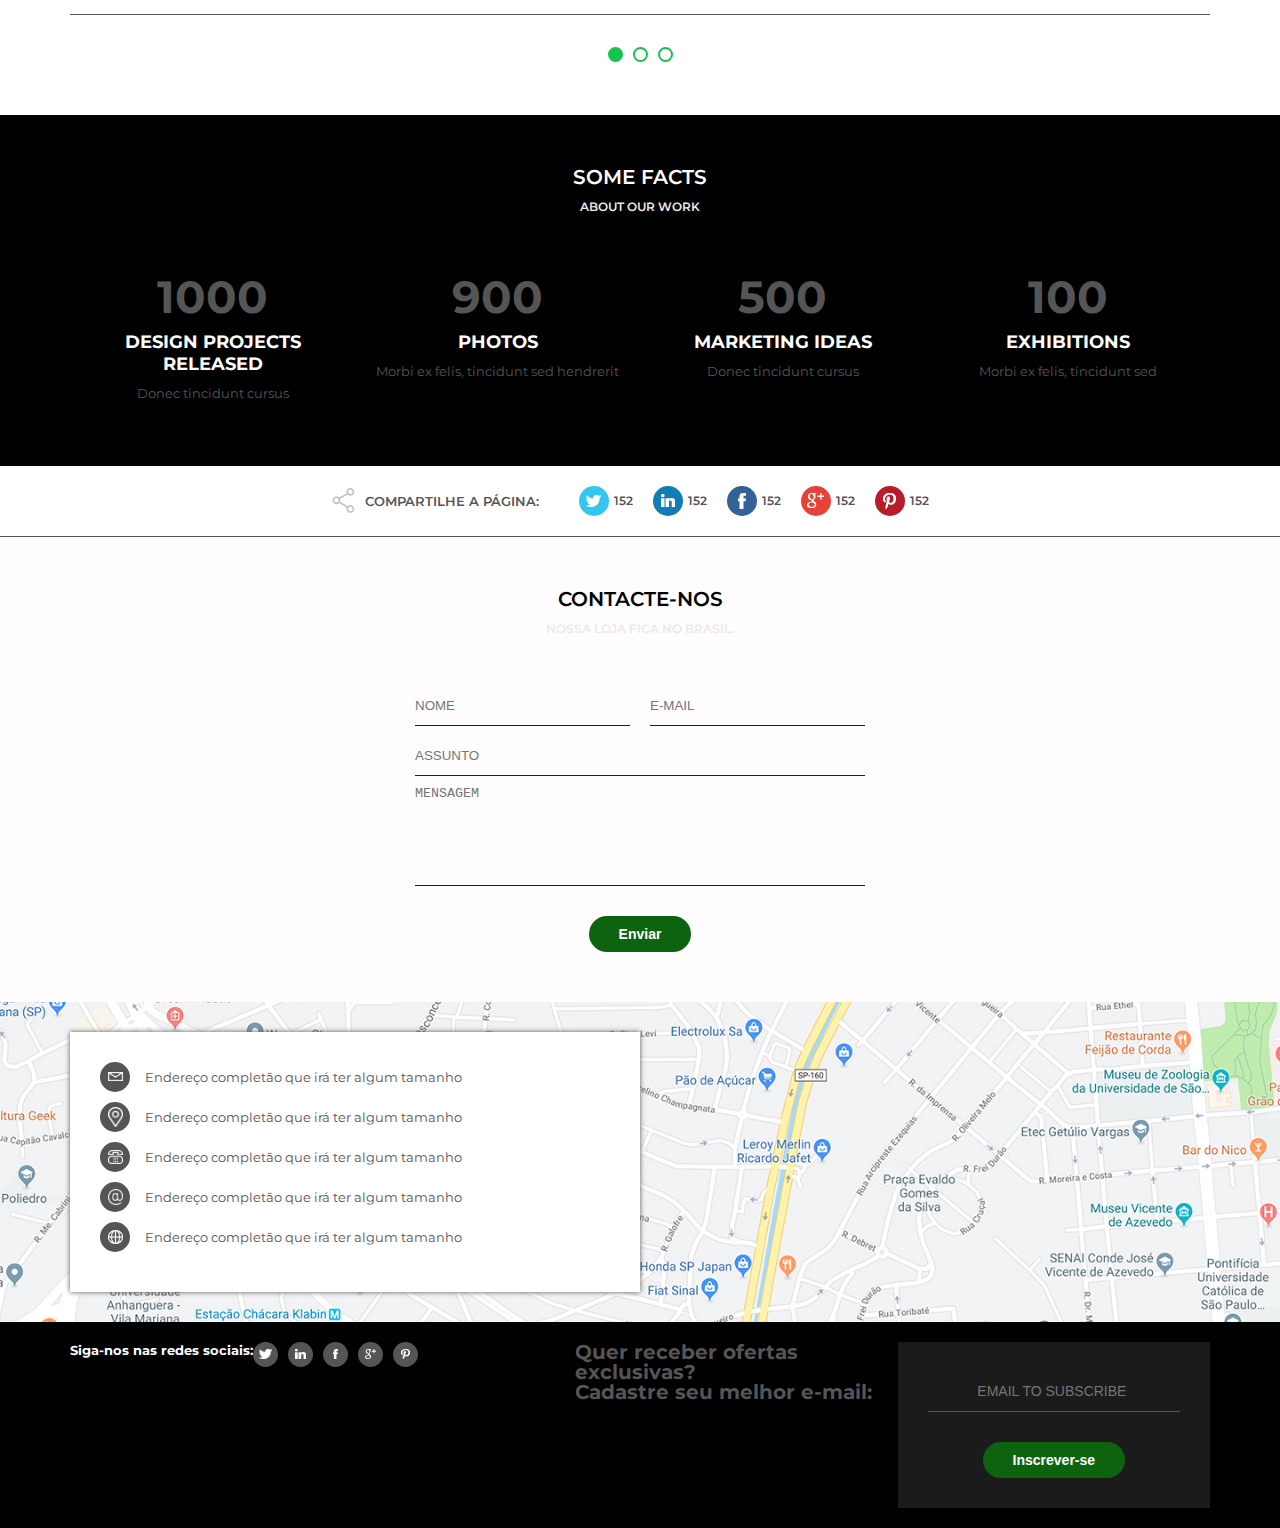
==== commit 22256465: "slidearea modification and include javascript in slides" ====
--- a/home.html
+++ b/home.html
@@ -1,622 +1,630 @@
-<!DOCTYPE html>
-<html>
-
-<head>
-    <meta charset="UTF-8" />
-    <title> Green Garden </title>
-    <meta charset="UTF-8" />
-    <title>Green Garden</title>
-    <meta name="viewport" content="width=device-width,minimum-scale=1,initial-scale=1" />
-    <link href="https://fonts.googleapis.com/css?family=Montserrat:300,400,600,700&display=swap" rel="stylesheet" />
-    <link rel="stylesheet " type="text/css " href="./css/style.css" />
-
-
-    <link rel="icon" href="./assets/images/favicon.ico" sizes="34px" />
-
-</head>
-
-<body>
-    <header>
-        <div class="header">
-            <div class="logo">
-                <img class="logoimg" src="./assets/images/icone.png" />
-            </div>
-
-            <div class="menu ">
-                <img class="menu-opener " src="./assets/images/menu2.png " />
-
-                <nav>
-                    <ul>
-                        <li class="active "><a href=" ">Home</a></li>
-                        <li><a href=" ">Sobre</a></li>
-                        <li><a href=" ">Serviços</a></li>
-                        <li><a href=" ">Nossos produtos</a></li>
-                        <li><a href=" ">Nosso Time</a></li>
-                        <li><a href=" ">Happy Clients</a></li>
-                        <li><a href=" ">Orçamento</a></li>
-                        <li><a href=" ">Alguns Fatos</a></li>
-                        <li><a href=" ">Contato</a></li>
-                    </ul>
-                </nav>
-            </div>
-        </div>
-    </header>
-    <main>
-        <section class="banner ">
-            <div class="sliders ">
-                <div class="slide ">
-                    <div class="slidearea ">
-                        <center>
-                            <h1><span>GREEN GARDEN </span><br/></center>
-                        <h2>CONHEÇA NOSSOS PRODUTOS!</h2><a href=" " class="button ">Conhecer</a></div>
-                </div>
-                <div class="slide ">
-                    <div class="slidearea ">
-                        <center>
-                            <h1><span>GREEN SPACE</span><br/></center>
-                        <h2>CONHEÇA NOSSOS PRODUTOS!</h2><a href=" " class="button ">Conhecer</a></div>
-                </div>
-                <div class="slide ">
-                    <div class="slidearea ">
-                        <center>
-                            <h1><span>GREEN SPACE</span><br/></center>
-                        <h2>CONHEÇA NOSSOS PRODUTOS!</h2><a href=" " class="button ">Conhecer</a></div>
-                </div>
-            </div>
-            <div class="sliders-pointers ">
-                <div class="pointer active "></div>
-                <div class="pointer "></div>
-                <div class="pointer "></div>
-            </div>
-        </section>
-        <section class="default light ">
-            <div class="section-title ">Sobre Nós</div>
-            <div class="section-desc ">Quem somos?</div>
-            <div class="section-body ">
-                <div class="section-aboutus ">
-                    <div class="section-aboutus--left ">
-                        <p>Is simply dummy text of the printing and typesetting industry. Lorem Ipsum has been the industry's standard dummy text ever since the 1500s, when an unknown printer took a galley of type and scrambled it to make a type specimen
-                            book. It has survived not only five centuries, but also the leap into electronic typesetting, remaining essentially unchanged. It was popularised in the 1960s with the release of Letraset sheets containing Lorem Ipsum passages,
-                            and more recently with desktop publishing software like Aldus PageMaker including versions of Lorem Ipsum. </p><br><a href=" " class="button ">SAIBA MAIS</a></div>
-                    <div class="section-aboutus--right "><img src="./media/foto1.jpg " /></div>
-                </div>
-            </div>
-        </section>
-
-        <section class="default dark ">
-            <div class="section-title ">Serviços</div>
-            <div class="section-desc ">Nossos serviços ofertados</div>
-            <div class="section-body ">
-                <div class="section-services ">
-                    <div class="section-service "><img src="./assets/images/medalha.png " />
-                        <h4>Qualidade</h4>
-                        <p>Produtos escolhidos a dedo</p>
-                    </div>
-                    <div class="section-service "><img src="./assets/images/estrela.png " />
-                        <h4>5 Estrelas</h4>
-                        <p>Cliente em primeiro lugar</p>
-                    </div>
-                    <div class="section-service "><img src="./assets/images/relogio.png " />
-                        <h4>Organização</h4>
-                        <p>Entregas Pontuais e programadas</p>
-                    </div>
-                    <div class="section-service "><img src="./assets/images/balao.png " />
-                        <h4>Suporte</h4>
-                        <p>Apoio e suporte ao cliente</p>
-                    </div>
-                </div>
-        </section>
-        <section class="default light ">
-            <div class="section-title ">Nossos Produtos</div>
-            <div class="section-desc ">Produtos Ofertados</div>
-            <div class="section-body ">
-                <div class="section-projects ">
-                    <div class="section-projects--filters ">
-                        <ul>
-                            <li>Todos</li>
-                            <li class="active ">Plantas</li>
-                            <li>Arranjos</li>
-                            <li>Sementes</li>
-                            <li>Flores</li>
-                            <li>Vasinhos</li>
-                        </ul>
-                    </div>
-                    <div class="section-projects--photos ">
-                        <div class="section-projects--photo ">
-                            <div class="section-projects--photoarea ">
-                                <div class="section-projects--photoinfo ">
-                                    <h5>SOBRE</h5>
-                                    <p>Especificação do Produto</p>
-                                </div>
-                                <img src="./media/photo0.jpg " />
-                            </div>
-                        </div>
-                        <div class="section-projects--photo ">
-                            <div class="section-projects--photoarea ">
-                                <div class="section-projects--photoinfo ">
-                                    <h5>SOBRE</h5>
-                                    <p>Especificação do Produto</p>
-                                </div>
-                                <img src="./media/photo1.jpg " /></div>
-                        </div>
-                        <div class="section-projects--photo ">
-                            <div class="section-projects--photoarea ">
-                                <div class="section-projects--photoinfo ">
-                                    <h5>SOBRE</h5>
-                                    <p> Especificação do Produto</p>
-                                </div>
-                                <img src="./media/photo5.jpg " />
-                            </div>
-                        </div>
-                        <div class="section-projects--photo ">
-                            <div class="section-projects--photoarea ">
-                                <div class="section-projects--photoinfo ">
-                                    <h5>SOBRE</h5>
-                                    <p>Especificação do Produto</p>
-                                </div>
-                                <img src="./media/photo4.jpg " />
-                            </div>
-                        </div>
-                        <div class="section-projects--photo ">
-                            <div class="section-projects--photoarea ">
-                                <div class="section-projects--photoinfo ">
-                                    <h5>SOBRE</h5>
-                                    <p>Especificação do Produto</p>
-                                </div>
-                                <img src="./media/photo10.jpg " />
-                            </div>
-                        </div>
-                        <div class="section-projects--photo ">
-                            <div class="section-projects--photoarea ">
-                                <div class="section-projects--photoinfo ">
-                                    <h5>SOBRE</h5>
-                                    <p>Especificação do Produto</p>
-                                </div>
-                                <img src="./media/photo11.jpg " />
-                            </div>
-                        </div>
-                        <div class="section-projects--photo ">
-                            <div class="section-projects--photoarea ">
-                                <div class="section-projects--photoinfo ">
-                                    <h5>SOBRE</h5>
-                                    <p>Especificação do Produto</p>
-                                </div>
-                                <img src="./media/photo13.jpg " />
-                            </div>
-                        </div>
-                        <div class="section-projects--photo ">
-                            <div class="section-projects--photoarea ">
-                                <div class="section-projects--photoinfo ">
-                                    <h5>SOBRE</h5>
-                                    <p>Especificação do Produto</p>
-                                </div>
-                                <img src="./media/photo14.jpg " />
-                            </div>
-                        </div>
-                        <div class="section-projects--photo ">
-                            <div class="section-projects--photoarea ">
-                                <div class="section-projects--photoinfo ">
-                                    <h5>SOBRE</h5>
-                                    <p>Especificação do Produto</p>
-                                </div>
-                                <img src="./media/photo001.jpg " />
-                            </div>
-                        </div>
-                        <div class="section-projects--photo ">
-                            <div class="section-projects--photoarea ">
-                                <div class="section-projects--photoinfo ">
-                                    <h5>SOBRE</h5>
-                                    <p>Especificação do Produto</p>
-                                </div>
-                                <img src="./media/photo002.png " />
-                            </div>
-                        </div>
-                        <div class="section-projects--photo ">
-                            <div class="section-projects--photoarea ">
-                                <div class="section-projects--photoinfo ">
-                                    <h5>SOBRE</h5>
-                                    <p>Especificação do Produto</p>
-                                </div>
-                                <img src="./media/photo0001.jpg " />
-                            </div>
-                        </div>
-                        <div class="section-projects--photo ">
-                            <div class="section-projects--photoarea ">
-                                <div class="section-projects--photoinfo ">
-                                    <h5>SOBRE</h5>
-                                    <p>Especificação do Produto</p>
-                                </div>
-                                <img src="./media/photo000.jpg " />
-                            </div>
-                        </div>
-                    </div>
-                </div>
-                <center>
-                    <a href=" " class="button ">Mostrar mais </a>
-                </center>
-            </div>
-            </div>
-
-        </section>
-
-        <!------- INICIO SESSÃO // TIME ------->
-
-        <section class="default dark bg-team ">
-            <div class="section-team-area ">
-                <div class="section-title ">Our Team</div>
-                <div class="section-desc ">Our Co-Workers</div>
-                <div class="section-body ">
-                    <div class="section-team ">
-                        <div class="sliders " style="margin-left:0; ">
-                            <div class="slide ">
-                                <div class="slidearea ">
-                                    <img class="section-team--avatar " src="media/tay1.png " />
-                                    <div class="section-team--name ">Taylor Swift</div>
-                                    <div class="section-team--role ">Filha da Dona</div>
-                                    <div class="section-team--social ">
-                                        <a href=" "><img src="assets/images/facebook.png " /></a>
-                                        <a href=" "><img src="assets/images/googleplus.png " /></a>
-                                        <a href=" "><img src="assets/images/linkedin.png " /></a>
-                                        <a href=" "><img src="assets/images/pinterest.png " /></a>
-                                        <a href=" "><img src="assets/images/twitter.png " /></a>
-                                    </div>
-                                </div>
-                            </div>
-                            <div class="slide ">
-                                <div class="slidearea ">
-                                    <img class="section-team--avatar " src="media/harry.jpg " />
-                                    <div class="section-team--name ">Harry Styles</div>
-                                    <div class="section-team--role ">Jardineiro</div>
-                                    <div class="section-team--social ">
-                                        <a href=" "><img src="assets/images/facebook.png " /></a>
-                                        <a href=" "><img src="assets/images/googleplus.png " /></a>
-                                        <a href=" "><img src="assets/images/linkedin.png " /></a>
-                                        <a href=" "><img src="assets/images/pinterest.png " /></a>
-                                        <a href=" "><img src="assets/images/twitter.png " /></a>
-                                    </div>
-                                </div>
-                            </div>
-                            <div class="slide ">
-                                <div class="slidearea ">
-                                    <img class="section-team--avatar " src="media/lanna.jpg " />
-                                    <div class="section-team--name ">Lanna del Rey</div>
-                                    <div class="section-team--role ">CEO</div>
-                                    <div class="section-team--social ">
-                                        <a href=" "><img src="assets/images/facebook.png " /></a>
-                                        <a href=" "><img src="assets/images/googleplus.png " /></a>
-                                        <a href=" "><img src="assets/images/linkedin.png " /></a>
-                                        <a href=" "><img src="assets/images/pinterest.png " /></a>
-                                        <a href=" "><img src="assets/images/twitter.png " /></a>
-                                    </div>
-                                </div>
-                            </div>
-                            <div class="slide ">
-                                <div class="slidearea ">
-                                    <img class="section-team--avatar " src="media/taylor.jpg " />
-                                    <div class="section-team--name ">Taylor Swift</div>
-                                    <div class="section-team--role ">Filha da dona</div>
-                                    <div class="section-team--social ">
-                                        <a href=" "><img src="assets/images/facebook.png " /></a>
-                                        <a href=" "><img src="assets/images/googleplus.png " /></a>
-                                        <a href=" "><img src="assets/images/linkedin.png " /></a>
-                                        <a href=" "><img src="assets/images/pinterest.png " /></a>
-                                        <a href=" "><img src="assets/images/twitter.png " /></a>
-                                    </div>
-                                </div>
-                            </div>
-                        </div>
-                    </div>
-                    <div class="sliders-pointers ">
-                        <div class="pointer active "></div>
-                        <div class="pointer "></div>
-                        <div class="pointer "></div>
-                    </div>
-                </div>
-            </div>
-        </section>
-
-        <section class="default light testimonials ">
-            <div class="section-title ">Happy Clients</div>
-            <div class="section-desc ">Client Reviews</div>
-            <div class="section-body ">
-                <div class="section-testimonials ">
-                    <div class="sliders " style="margin-left:0; ">
-                        <div class="slide ">
-                            <div class="slidearea ">
-                                <img class="section-testimonials--avatar " src="./media/homem1.png " />
-                                <div class="section-testimonials--name ">Augusto Height</div>
-                                <div class="section-testimonials--role ">CEO</div>
-                                <img class="section-testimonials--quoteimg " src="./assets/images/quote.png " />
-                                <div class="section-testimonials--quote ">Lorem ipsum dolor sit amet, consectetur adipiscing elit. Sed vel eros vitae erat condimentum viverra a nec lacus. Maecenas eros lectus, rhoncus vel dictum vel, dignissim eget ligula. Vestibulum id tempus quam, sed pellentesque.
-
-                                </div>
-                            </div>
-                        </div>
-                        <div class="slide ">
-                            <div class="slidearea ">
-                                <img class="section-testimonials--avatar " src="./media/homem2.png " />
-                                <div class="section-testimonials--name ">Lucas Yen</div>
-                                <div class="section-testimonials--role ">Departamento de Vendas</div>
-                                <img class="section-testimonials--quoteimg " src="./assets/images/quote.png " />
-                                <div class="section-testimonials--quote ">Lorem ipsum dolor sit amet, consectetur adipiscing elit. Sed vel eros vitae erat condimentum viverra a nec lacus. Maecenas eros lectus, rhoncus vel dictum vel, dignissim eget ligula. Vestibulum id tempus quam, sed pellentesque
-                                    quam.
-                                </div>
-                            </div>
-                        </div>
-                        <div class="slide ">
-                            <div class="slidearea ">
-                                <img class="section-testimonials--avatar " src="./media/mulher1.png " />
-                                <div class="section-testimonials--name ">Rita Santine</div>
-                                <div class="section-testimonials--role ">Promotora de Vendas</div>
-                                <img class="section-testimonials--quoteimg " src="./assets/images/quote.png " />
-                                <div class="section-testimonials--quote ">Lorem ipsum dolor sit amet, consectetur adipiscing elit. Sed vel eros vitae erat condimentum viverra a nec lacus. Maecenas eros lectus, rhoncus vel dictum vel, dignissim eget ligula. Vestibulum id tempus quam, sed pellentesque</div>
-                                quam.
-                            </div>
-                        </div>
-                    </div>
-
-                    <div class="sliders-pointers ">
-                        <div class="pointer active "></div>
-                        <div class="pointer "></div>
-                        <div class="pointer "></div>
-                    </div>
-                </div>
-            </div>
-        </section>
-        <section class="default light ">
-            <div class="section-title ">Price</div>
-            <div class="section-desc ">Pricing Table</div>
-            <div class="section-body ">
-                <div class="section-price ">
-                    <div class="section-price--item ">
-                        <div class="section-price--item-name ">Express</div>
-                        <div class="section-price--item-money ">$ 19.99</div>
-                        <div class="section-price--item-period ">/ month</div>
-                        <div class="section-price--item-point ">Tracking issues<br/>--</div>
-                        <div class="section-price--item-point ">Tracking issues<br/>--</div>
-                        <div class="section-price--item-point ">Tracking issues<br/>--</div>
-                        <div class="section-price--item-point ">Tracking issues<br/>--</div>
-                        <a href=" " class="button button--dark ">Choose</a>
-                    </div>
-                    <div class="section-price--item ">
-                        <div class="section-price--item-name ">Express</div>
-                        <div class="section-price--item-money ">$ 19.99</div>
-                        <div class="section-price--item-period ">/ month</div>
-                        <div class="section-price--item-point ">Tracking issues<br/>--</div>
-                        <div class="section-price--item-point ">Tracking issues<br/>--</div>
-                        <div class="section-price--item-point ">Tracking issues<br/>--</div>
-                        <div class="section-price--item-point ">Tracking issues<br/>--</div>
-                        <a href=" " class="button button--dark ">Choose</a>
-                    </div>
-                    <div class="section-price--item ">
-                        <div class="section-price--item-name ">Express</div>
-                        <div class="section-price--item-money ">$ 19.99</div>
-                        <div class="section-price--item-period ">/ month</div>
-                        <div class="section-price--item-point ">Tracking issues<br/>--</div>
-                        <div class="section-price--item-point ">Tracking issues<br/>--</div>
-                        <div class="section-price--item-point ">Tracking issues<br/>--</div>
-                        <div class="section-price--item-point ">Tracking issues<br/>--</div>
-                        <a href=" " class="button button--dark ">Choose</a>
-                    </div>
-                    <div class="section-price--item ">
-                        <div class="section-price--item-name ">Express</div>
-                        <div class="section-price--item-money ">$ 19.99</div>
-                        <div class="section-price--item-period ">/ month</div>
-                        <div class="section-price--item-point ">Tracking issues<br/>--</div>
-                        <div class="section-price--item-point ">Tracking issues<br/>--</div>
-                        <div class="section-price--item-point ">Tracking issues<br/>--</div>
-                        <div class="section-price--item-point ">Tracking issues<br/>--</div>
-                        <a href=" " class="button button--dark ">Choose</a>
-                    </div>
-                </div>
-            </div>
-        </section>
-
-        <section class="default light premium ">
-            <div class="section-title ">Promoção do dia</div>
-            <div class="section-desc ">Encontre as ofertas do dia!</div>
-            <div class="section-body ">
-
-                <div class="section-premium ">
-                    <div class="sliders " style="margin-left:0; ">
-                        <div class="slide ">
-                            <div class="slidearea ">
-                                <div class="section-premium--left ">
-                                    <img src="./media/livros.png " />
-                                </div>
-                                <div class="section-premium--right ">
-                                    <div class="section-premium--item ">
-                                        <img src="./assets/images/check.png " />
-                                        <div>
-                                            <h4>PRIMEIRA REMESSA</h4>
-                                            Lorem ipsum dolor sit amet, consectetur adipiscing elit. Sed vel eros vitae erat condimentum viverra a nec lacus.<br/> -- FEATURE ONE<br/> -- FEATURE TWO<br/> -- FEATURE THREE
-                                        </div>
-                                    </div>
-                                    <div class="section-premium--item ">
-                                        <img src="./assets/images/check.png " />
-                                        <div>
-                                            <h4>SEGUNDA REMESSA</h4>
-                                            Lorem ipsum dolor sit amet, consectetur adipiscing elit. Sed vel eros vitae erat condimentum viverra a nec lacus.
-                                        </div>
-                                    </div>
-                                    <div class="section-premium--item ">
-                                        <img src="./assets/images/check.png " />
-                                        <div>
-                                            <h4>TERCEIRA REMESSA</h4>
-                                            Lorem ipsum dolor sit amet, consectetur adipiscing elit. Sed vel eros vitae erat condimentum viverra a nec lacus.
-                                        </div>
-                                    </div>
-                                </div>
-                            </div>
-                        </div>
-                        <div class="slide ">
-                            <div class="slidearea ">
-                                ...
-                            </div>
-                        </div>
-                        <div class="slide ">
-                            <div class="slidearea ">
-                                ...
-                            </div>
-                        </div>
-                    </div>
-                    <div class="sliders-pointers ">
-                        <div class="pointer active "></div>
-                        <div class="pointer "></div>
-                        <div class="pointer "></div>
-                    </div>
-                </div>
-            </div>
-        </section>
-
-        <section class="default dark ">
-            <div class="section-title ">Some Facts</div>
-            <div class="section-desc ">About our work</div>
-            <div class="section-body ">
-                <div class="section-facts ">
-                    <div class="section-fact ">
-                        <h3>1000</h3>
-                        <div class="section-fact-line "></div>
-                        <h4>Design Projects Released</h4>
-                        <p>Donec tincidunt cursus</p>
-                    </div>
-                    <div class="section-fact ">
-                        <h3>900</h3>
-                        <div class="section-fact-line "></div>
-                        <h4>Photos</h4>
-                        <p>Morbi ex felis, tincidunt sed hendrerit</p>
-                    </div>
-                    <div class="section-fact ">
-                        <h3>500</h3>
-                        <div class="section-fact-line "></div>
-                        <h4>Marketing Ideas</h4>
-                        <p>Donec tincidunt cursus</p>
-                    </div>
-                    <div class="section-fact ">
-                        <h3>100</h3>
-                        <div class="section-fact-line "></div>
-                        <h4>Exhibitions</h4>
-                        <p>Morbi ex felis, tincidunt sed</p>
-                    </div>
-                </div>
-            </div>
-        </section>
-
-        <section class="section-share ">
-            <div class="section-share--legend ">
-                <img src="./assets/images/share.png " /> Compartilhe a página:
-            </div>
-            <div class="section-share--item ">
-                <div class="section-share--icon twitter ">
-                    <img src="./assets/images/twitter.png " />
-                </div>
-                152
-            </div>
-            <div class="section-share--item ">
-                <div class="section-share--icon linkedin ">
-                    <img src="./assets/images/linkedin.png " />
-                </div>
-                152
-            </div>
-            <div class="section-share--item ">
-                <div class="section-share--icon facebook ">
-                    <img src="./assets/images/facebook.png " />
-                </div>
-                152
-            </div>
-            <div class="section-share--item ">
-                <div class="section-share--icon googleplus ">
-                    <img src="./assets/images/googleplus.png " />
-                </div>
-                152
-            </div>
-            <div class="section-share--item ">
-                <div class="section-share--icon pinterest ">
-                    <img src="./assets/images/pinterest.png " />
-                </div>
-                152
-            </div>
-        </section>
-
-        <section class="default light">
-            <div class="section-title">Contacte-nos</div>
-            <div class="section-desc">Nossa Loja fica no Brasil.</div>
-            <div class="section-body">
-                <div class="section-contact">
-                    <form method="POST">
-                        <div class="section-contact--split">
-                            <input type="text" name="name" placeholder="NOME" />
-                            <input type="text" name="name" placeholder="E-MAIL" />
-                        </div>
-                        <input type="text" name="name" placeholder="ASSUNTO" />
-                        <textarea name="message" placeholder="MENSAGEM"></textarea>
-                        <input type="submit" value="Enviar" class="button" />
-                    </form>
-                </div>
-            </div>
-        </section>
-
-        <section class="section-map ">
-            <div class="section-map--area ">
-                <div class="section-map--info ">
-                    <div class="section-map--info-item ">
-                        <div class="section-map--info-item-img ">
-                            <img src="./assets/images/carta.png " />
-                        </div>
-                        Endereço completão que irá ter algum tamanho
-                    </div>
-                    <div class="section-map--info-item ">
-                        <div class="section-map--info-item-img ">
-                            <img src="./assets/images/localizacao.png " />
-                        </div>
-                        Endereço completão que irá ter algum tamanho
-                    </div>
-                    <div class="section-map--info-item ">
-                        <div class="section-map--info-item-img ">
-                            <img src="./assets/images/telefone.png " />
-                        </div>
-                        Endereço completão que irá ter algum tamanho
-                    </div>
-                    <div class="section-map--info-item ">
-                        <div class="section-map--info-item-img ">
-                            <img src="./assets/images/arroba.png " />
-                        </div>
-                        Endereço completão que irá ter algum tamanho
-                    </div>
-                    <div class="section-map--info-item ">
-                        <div class="section-map--info-item-img ">
-                            <img src="./assets/images/web.png " />
-                        </div>
-                        Endereço completão que irá ter algum tamanho
-                    </div>
-                </div>
-            </div>
-        </section>
-
-    </main>
-    <footer>
-        <div class="footer--area ">
-            <div class="footer--item area1 ">
-                <div class="footer-social ">
-                    <a href=" "><img src="./assets/images/twitter.png " /></a>
-                    <a href=" "><img src="./assets/images/linkedin.png " /></a>
-                    <a href=" "><img src="./assets/images/facebook.png " /></a>
-                    <a href=" "><img src="./assets/images/googleplus.png " /></a>
-                    <a href=" "><img src="./assets/images/pinterest.png " /></a>
-                </div>
-            </div>
-            <div class="footer--item area2 ">
-                Lorem ipsum dolor sit amet, consectetur adipiscing elit. Sed vel eros vitae erat condimentum viverra a nec lacus. Maecenas eros lectus, rhoncus vel dictum vel, dignissim eget ligula. Vestibulum id tempus quam, sed pellentesque quam. Vestibulum porta aliquet
-                risus, ac rhoncus sem aliquet ac. Donec tincidunt cursus elit vitae euismod.
-            </div>
-            <div class="footer--item area3 ">
-                <form method="POST ">
-                    <input type="email " name="email " placeholder="EMAIL TO SUBSCRIBE " />
-                    <button class="button ">Inscrever-se</button>
-                </form>
-            </div>
-        </div>
-    </footer>
-</body>
-
+<!DOCTYPE html>
+<html>
+
+<head>
+    <meta charset="UTF-8" />
+    <title> Green Garden </title>
+    <meta charset="UTF-8" />
+    <title>Green Garden</title>
+    <meta name="viewport" content="width=device-width,minimum-scale=1,initial-scale=1" />
+    <link href="https://fonts.googleapis.com/css?family=Montserrat:300,400,600,700&display=swap" rel="stylesheet" />
+    <link rel="stylesheet " type="text/css " href="./css/style.css" />
+    <link rel="icon" href="./assets/images/favicon.ico" sizes="34px" />
+
+</head>
+
+<body>
+    <header>
+        <div class="header">
+            <div class="logo">
+                <img class="logoimg" src="./assets/images/icone.png" />
+            </div>
+
+            <div class="menu ">
+                <img onclick="menuToggle()" class="menu-opener" src="./assets/images/menu2.png " />
+                <nav id="menu-area">
+
+                    <nav>
+                        <ul>
+                            <li class="active "><a href=" ">Home</a></li>
+                            <li><a href=" ">Sobre</a></li>
+                            <li><a href=" ">Serviços</a></li>
+                            <li><a href=" ">Nossos produtos</a></li>
+                            <li><a href=" ">Nosso Time</a></li>
+                            <li><a href=" ">Happy Clients</a></li>
+                            <li><a href=" ">Orçamento</a></li>
+                            <li><a href=" ">Alguns Fatos</a></li>
+                            <li><a href=" ">Contato</a></li>
+                        </ul>
+                    </nav>
+            </div>
+        </div>
+    </header>
+    <main>
+        <section class="banner ">
+            <div class="sliders ">
+                <div class="slide ">
+                    <div class="slidearea ">
+                        <center>
+                            <h1><span>GREEN GARDEN </span><br/></center>
+                        <h2>CONHEÇA NOSSOS PRODUTOS!</h2><a href=" " class="button ">Conhecer</a></div>
+                </div>
+                <div class="slide ">
+                    <div class="slidearea ">
+                        <center>
+                            <h1><span>GREEN SPACE</span><br/></center>
+                        <h2>CONHEÇA NOSSOS PRODUTOS!</h2><a href=" " class="button ">Conhecer</a></div>
+                </div>
+                <div class="slide ">
+                    <div class="slidearea ">
+                        <center>
+                            <h1><span>GREEN SPACE</span><br/></center>
+                        <h2>CONHEÇA NOSSOS PRODUTOS!</h2><a href=" " class="button ">Conhecer</a></div>
+                </div>
+            </div>
+            <div class="sliders-pointers">
+                <div onclick="changeSlide('.banner', 0)" class="pointer active"></div>
+                <div onclick="changeSlide('.banner', 1)" class="pointer"></div>
+                <div onclick="changeSlide('.banner', 2)" class="pointer"></div>
+            </div>
+        </section>
+            <section class="default light ">
+            <div class="section-title ">Sobre Nós</div>
+            <div class="section-desc ">Quem somos?</div>
+            <div class="section-body ">
+                <div class="section-aboutus ">
+                    <div class="section-aboutus--left ">
+                        <p>Is simply dummy text of the printing and typesetting industry. Lorem Ipsum has been the industry's standard dummy text ever since the 1500s, when an unknown printer took a galley of type and scrambled it to make a type specimen
+                            book. It has survived not only five centuries, but also the leap into electronic typesetting, remaining essentially unchanged. It was popularised in the 1960s with the release of Letraset sheets containing Lorem Ipsum passages,
+                            and more recently with desktop publishing software like Aldus PageMaker including versions of Lorem Ipsum. </p><br>
+                        <center><a href=" " class="button ">SAIBA MAIS</a></center>
+                    </div>
+                    <div class="section-aboutus--right "><img src="./media/foto1.jpg " /></div>
+                </div>
+            </div>
+        </section>
+
+        <section class="default dark ">
+            <div class="section-title ">Serviços</div>
+            <div class="section-desc ">Nossos serviços ofertados</div>
+            <div class="section-body ">
+                <div class="section-services ">
+                    <div class="section-service "><img src="./assets/images/medalha.png " />
+                        <h4>Qualidade</h4>
+                        <p>Produtos escolhidos a dedo</p>
+                    </div>
+                    <div class="section-service "><img src="./assets/images/estrela.png " />
+                        <h4>5 Estrelas</h4>
+                        <p>Cliente em primeiro lugar</p>
+                    </div>
+                    <div class="section-service "><img src="./assets/images/relogio.png " />
+                        <h4>Organização</h4>
+                        <p>Entregas Pontuais e programadas</p>
+                    </div>
+                    <div class="section-service "><img src="./assets/images/balao.png " />
+                        <h4>Suporte</h4>
+                        <p>Apoio e suporte ao cliente</p>
+                    </div>
+                </div>
+        </section>
+        <section class="default light ">
+            <div class="section-title ">Nossos Produtos</div>
+            <div class="section-desc ">Produtos Ofertados</div>
+            <div class="section-body ">
+                <div class="section-projects ">
+                    <div class="section-projects--filters ">
+                        <ul>
+                            <li>Todos</li>
+                            <li class="active">Plantas</li>
+                            <li>Arranjos</li>
+                            <li>Sementes</li>
+                            <li>Flores</li>
+                            <li>Vasinhos</li>
+                        </ul>
+                    </div>
+                    <div class="section-projects--photos ">
+                        <div class="section-projects--photo ">
+                            <div class="section-projects--photoarea ">
+                                <div class="section-projects--photoinfo ">
+                                    <h5>SOBRE</h5>
+                                    <p>Especificação do Produto</p>
+                                </div>
+                                <img src="./media/photo0.jpg " />
+                            </div>
+                        </div>
+                        <div class="section-projects--photo ">
+                            <div class="section-projects--photoarea ">
+                                <div class="section-projects--photoinfo ">
+                                    <h5>SOBRE</h5>
+                                    <p>Especificação do Produto</p>
+                                </div>
+                                <img src="./media/photo1.jpg " /></div>
+                        </div>
+                        <div class="section-projects--photo ">
+                            <div class="section-projects--photoarea ">
+                                <div class="section-projects--photoinfo ">
+                                    <h5>SOBRE</h5>
+                                    <p> Especificação do Produto</p>
+                                </div>
+                                <img src="./media/photo5.jpg " />
+                            </div>
+                        </div>
+                        <div class="section-projects--photo ">
+                            <div class="section-projects--photoarea ">
+                                <div class="section-projects--photoinfo ">
+                                    <h5>SOBRE</h5>
+                                    <p>Especificação do Produto</p>
+                                </div>
+                                <img src="./media/photo4.jpg " />
+                            </div>
+                        </div>
+                        <div class="section-projects--photo ">
+                            <div class="section-projects--photoarea ">
+                                <div class="section-projects--photoinfo ">
+                                    <h5>SOBRE</h5>
+                                    <p>Especificação do Produto</p>
+                                </div>
+                                <img src="./media/photo10.jpg " />
+                            </div>
+                        </div>
+                        <div class="section-projects--photo ">
+                            <div class="section-projects--photoarea ">
+                                <div class="section-projects--photoinfo ">
+                                    <h5>SOBRE</h5>
+                                    <p>Especificação do Produto</p>
+                                </div>
+                                <img src="./media/photo11.jpg " />
+                            </div>
+                        </div>
+                        <div class="section-projects--photo ">
+                            <div class="section-projects--photoarea ">
+                                <div class="section-projects--photoinfo ">
+                                    <h5>SOBRE</h5>
+                                    <p>Especificação do Produto</p>
+                                </div>
+                                <img src="./media/photo13.jpg " />
+                            </div>
+                        </div>
+                        <div class="section-projects--photo ">
+                            <div class="section-projects--photoarea ">
+                                <div class="section-projects--photoinfo ">
+                                    <h5>SOBRE</h5>
+                                    <p>Especificação do Produto</p>
+                                </div>
+                                <img src="./media/photo14.jpg " />
+                            </div>
+                        </div>
+                        <div class="section-projects--photo ">
+                            <div class="section-projects--photoarea ">
+                                <div class="section-projects--photoinfo ">
+                                    <h5>SOBRE</h5>
+                                    <p>Especificação do Produto</p>
+                                </div>
+                                <img src="./media/photo001.jpg " />
+                            </div>
+                        </div>
+                        <div class="section-projects--photo ">
+                            <div class="section-projects--photoarea ">
+                                <div class="section-projects--photoinfo ">
+                                    <h5>SOBRE</h5>
+                                    <p>Especificação do Produto</p>
+                                </div>
+                                <img src="./media/photo002.png " />
+                            </div>
+                        </div>
+                        <div class="section-projects--photo ">
+                            <div class="section-projects--photoarea ">
+                                <div class="section-projects--photoinfo ">
+                                    <h5>SOBRE</h5>
+                                    <p>Especificação do Produto</p>
+                                </div>
+                                <img src="./media/photo0001.jpg " />
+                            </div>
+                        </div>
+                        <div class="section-projects--photo ">
+                            <div class="section-projects--photoarea ">
+                                <div class="section-projects--photoinfo ">
+                                    <h5>SOBRE</h5>
+                                    <p>Especificação do Produto</p>
+                                </div>
+                                <img src="./media/photo000.jpg " />
+                            </div>
+                        </div>
+                    </div>
+                </div>
+                <center>
+                    <a href=" " class="button ">Mostrar mais </a>
+                </center>
+            </div>
+            </div>
+
+        </section>
+
+        <!------- INICIO SESSÃO // TIME ------->
+
+        <section class="default dark bg-team ">
+            <div class="section-team-area ">
+                <div class="section-title ">Our Team</div>
+                <div class="section-desc ">Our Co-Workers</div>
+                <div class="section-body ">
+                    <div class="section-team ">
+                        <div class="sliders " style="margin-left:0; ">
+                            <div class="slide ">
+                                <div class="slidearea ">
+                                    <img class="section-team--avatar " src="media/mulher1.png" />
+                                    <div class="section-team--name ">Samara Holt</div>
+                                    <div class="section-team--role ">CEO</div>
+                                    <div class="section-team--social ">
+                                        <a href=" "><img src="assets/images/facebook.png " /></a>
+                                        <a href=" "><img src="assets/images/googleplus.png " /></a>
+                                        <a href=" "><img src="assets/images/linkedin.png " /></a>
+                                        <a href=" "><img src="assets/images/pinterest.png " /></a>
+                                        <a href=" "><img src="assets/images/twitter.png " /></a>
+                                    </div>
+                                </div>
+                            </div>
+                            <div class="slide ">
+                                <div class="slidearea ">
+                                    <img class="section-team--avatar " src="media/mulher2.png" />
+                                    <div class="section-team--name ">Carla Silver</div>
+                                    <div class="section-team--role ">Editora Geral</div>
+                                    <div class="section-team--social ">
+                                        <a href=" "><img src="assets/images/facebook.png " /></a>
+                                        <a href=" "><img src="assets/images/googleplus.png " /></a>
+                                        <a href=" "><img src="assets/images/linkedin.png " /></a>
+                                        <a href=" "><img src="assets/images/pinterest.png " /></a>
+                                        <a href=" "><img src="assets/images/twitter.png " /></a>
+                                    </div>
+                                </div>
+                            </div>
+                            <div class="slide ">
+                                <div class="slidearea ">
+                                    <img class="section-team--avatar " src="media/homem1.png" />
+                                    <div class="section-team--name ">Raul Saint</div>
+                                    <div class="section-team--role ">Editor de Mídia</div>
+                                    <div class="section-team--social ">
+                                        <a href=" "><img src="assets/images/facebook.png " /></a>
+                                        <a href=" "><img src="assets/images/googleplus.png " /></a>
+                                        <a href=" "><img src="assets/images/linkedin.png " /></a>
+                                        <a href=" "><img src="assets/images/pinterest.png " /></a>
+                                        <a href=" "><img src="assets/images/twitter.png " /></a>
+                                    </div>
+                                </div>
+                            </div>
+                            <div class="slide ">
+                                <div class="slidearea ">
+                                    <img class="section-team--avatar " src="media/homem2.png" />
+                                    <div class="section-team--name ">Kyon River</div>
+                                    <div class="section-team--role ">Sofware Engineer</div>
+                                    <div class="section-team--social ">
+                                        <a href=" "><img src="assets/images/facebook.png " /></a>
+                                        <a href=" "><img src="assets/images/googleplus.png " /></a>
+                                        <a href=" "><img src="assets/images/linkedin.png " /></a>
+                                        <a href=" "><img src="assets/images/pinterest.png " /></a>
+                                        <a href=" "><img src="assets/images/twitter.png " /></a>
+                                    </div>
+                                </div>
+                            </div>
+                        </div>
+                    </div>
+                    </div>
+                    <div class="sliders-pointers">
+                        <div onclick="changeSlide('.bg-team', 0)" class="pointer active"></div>
+                        <div onclick="changeSlide('.bg-team', 1)" class="pointer"></div>
+                        <div onclick="changeSlide('.bg-team', 2)" class="pointer"></div>
+                    </div>
+                </div>
+            </div>
+        </section>
+
+        <section class="default light testimonials ">
+            <div class="section-title ">Happy Clients</div>
+            <div class="section-desc ">Client Reviews</div>
+            <div class="section-body ">
+                <div class="section-testimonials ">
+                    <div class="sliders " style="margin-left:0; ">
+                        <div class="slide ">
+                            <div class="slidearea ">
+                                <img class="section-testimonials--avatar " src="./assets/images/face1.png" />
+                                <div class="section-testimonials--name ">Augusto Height</div>
+                                <div class="section-testimonials--role ">CEO</div>
+                                <img class="section-testimonials--quoteimg " src="./assets/images/quote.png " />
+                                <div class="section-testimonials--quote ">Lorem ipsum dolor sit amet, consectetur adipiscing elit. Sed vel eros vitae erat condimentum viverra a nec lacus. Maecenas eros lectus, rhoncus vel dictum vel, dignissim eget ligula. Vestibulum id tempus quam, sed pellentesque.
+
+                                </div>
+                            </div>
+                        </div>
+                        <div class="slide ">
+                            <div class="slidearea ">
+                                <img class="section-testimonials--avatar " src="./assets/images/face2.png " />
+                                <div class="section-testimonials--name ">Lucas Yen</div>
+                                <div class="section-testimonials--role ">Departamento de Vendas</div>
+                                <img class="section-testimonials--quoteimg " src="./assets/images/quote.png " />
+                                <div class="section-testimonials--quote ">Lorem ipsum dolor sit amet, consectetur adipiscing elit. Sed vel eros vitae erat condimentum viverra a nec lacus. Maecenas eros lectus, rhoncus vel dictum vel, dignissim eget ligula. Vestibulum id tempus quam, sed pellentesque
+                                    quam.
+                                </div>
+                            </div>
+                        </div>
+                        <div class="slide ">
+                            <div class="slidearea ">
+                                <img class="section-testimonials--avatar " src="./assets/images/face3.png " />
+                                <div class="section-testimonials--name ">Rita Santine</div>
+                                <div class="section-testimonials--role ">Promotora de Vendas</div>
+                                <img class="section-testimonials--quoteimg " src="./assets/images/quote.png " />
+                                <div class="section-testimonials--quote ">Lorem ipsum dolor sit amet, consectetur adipiscing elit. Sed vel eros vitae erat condimentum viverra a nec lacus. Maecenas eros lectus, rhoncus vel dictum vel, dignissim eget ligula. Vestibulum id tempus quam, sed pellentesque</div>
+                                quam.
+                            </div>
+                        </div>
+                    </div>
+
+                    <div class="sliders-pointers">
+                        <div onclick="changeSlide('.testimonials', 0)" class="pointer active"></div>
+                        <div onclick="changeSlide('.testimonials', 1)" class="pointer"></div>
+                        <div onclick="changeSlide('.testimonials', 2)" class="pointer"></div>
+                    </div>
+                </div>
+            </div>
+        </section>
+        <section class="default light ">
+            <div class="section-title ">Price</div>
+            <div class="section-desc ">Pricing Table</div>
+            <div class="section-body ">
+                <div class="section-price ">
+                    <div class="section-price--item ">
+                        <div class="section-price--item-name ">Express</div>
+                        <div class="section-price--item-money ">$ 19.99</div>
+                        <div class="section-price--item-period ">/ month</div>
+                        <div class="section-price--item-point ">Tracking issues<br/>--</div>
+                        <div class="section-price--item-point ">Tracking issues<br/>--</div>
+                        <div class="section-price--item-point ">Tracking issues<br/>--</div>
+                        <div class="section-price--item-point ">Tracking issues<br/>--</div>
+                        <a href=" " class="button button--dark ">Choose</a>
+                    </div>
+                    <div class="section-price--item ">
+                        <div class="section-price--item-name ">Express</div>
+                        <div class="section-price--item-money ">$ 19.99</div>
+                        <div class="section-price--item-period ">/ month</div>
+                        <div class="section-price--item-point ">Tracking issues<br/>--</div>
+                        <div class="section-price--item-point ">Tracking issues<br/>--</div>
+                        <div class="section-price--item-point ">Tracking issues<br/>--</div>
+                        <div class="section-price--item-point ">Tracking issues<br/>--</div>
+                        <a href=" " class="button button--dark ">Choose</a>
+                    </div>
+                    <div class="section-price--item ">
+                        <div class="section-price--item-name ">Express</div>
+                        <div class="section-price--item-money ">$ 19.99</div>
+                        <div class="section-price--item-period ">/ month</div>
+                        <div class="section-price--item-point ">Tracking issues<br/>--</div>
+                        <div class="section-price--item-point ">Tracking issues<br/>--</div>
+                        <div class="section-price--item-point ">Tracking issues<br/>--</div>
+                        <div class="section-price--item-point ">Tracking issues<br/>--</div>
+                        <a href=" " class="button button--dark ">Choose</a>
+                    </div>
+                    <div class="section-price--item ">
+                        <div class="section-price--item-name ">Express</div>
+                        <div class="section-price--item-money ">$ 19.99</div>
+                        <div class="section-price--item-period ">/ month</div>
+                        <div class="section-price--item-point ">Tracking issues<br/>--</div>
+                        <div class="section-price--item-point ">Tracking issues<br/>--</div>
+                        <div class="section-price--item-point ">Tracking issues<br/>--</div>
+                        <div class="section-price--item-point ">Tracking issues<br/>--</div>
+                        <a href=" " class="button button--dark ">Choose</a>
+                    </div>
+                </div>
+            </div>
+        </section>
+
+        <section class="default light premium ">
+            <div class="section-title ">Promoção do dia</div>
+            <div class="section-desc ">Encontre as ofertas do dia!</div>
+            <div class="section-body ">
+
+                <div class="section-premium ">
+                    <div class="sliders " style="margin-left:0; ">
+                        <div class="slide ">
+                            <div class="slidearea ">
+                                <div class="section-premium--left ">
+                                    <img src="./media/livros.png " />
+                                </div>
+                                <div class="section-premium--right ">
+                                    <div class="section-premium--item ">
+                                        <img src="./assets/images/check.png " />
+                                        <div>
+                                            <h4>PRIMEIRA REMESSA</h4>
+                                            Lorem ipsum dolor sit amet, consectetur adipiscing elit. Sed vel eros vitae erat condimentum viverra a nec lacus.<br/> -- FEATURE ONE<br/> -- FEATURE TWO<br/> -- FEATURE THREE
+                                        </div>
+                                    </div>
+                                    <div class="section-premium--item ">
+                                        <img src="./assets/images/check.png " />
+                                        <div>
+                                            <h4>SEGUNDA REMESSA</h4>
+                                            Lorem ipsum dolor sit amet, consectetur adipiscing elit. Sed vel eros vitae erat condimentum viverra a nec lacus.
+                                        </div>
+                                    </div>
+                                    <div class="section-premium--item ">
+                                        <img src="./assets/images/check.png " />
+                                        <div>
+                                            <h4>TERCEIRA REMESSA</h4>
+                                            Lorem ipsum dolor sit amet, consectetur adipiscing elit. Sed vel eros vitae erat condimentum viverra a nec lacus.
+                                        </div>
+                                    </div>
+                                </div>
+                            </div>
+                        </div>
+                        <div class="slide ">
+                            <div class="slidearea ">
+                                ...
+                            </div>
+                        </div>
+                        <div class="slide ">
+                            <div class="slidearea ">
+                                ...
+                            </div>
+                        </div>
+                    </div>
+                    <div class="sliders-pointers ">
+                        <div class="pointer active "></div>
+                        <div class="pointer "></div>
+                        <div class="pointer "></div>
+                    </div>
+                </div>
+            </div>
+        </section>
+
+        <section class="default dark ">
+            <div class="section-title ">Some Facts</div>
+            <div class="section-desc ">About our work</div>
+            <div class="section-body ">
+                <div class="section-facts ">
+                    <div class="section-fact ">
+                        <h3>1000</h3>
+                        <div class="section-fact-line "></div>
+                        <h4>Design Projects Released</h4>
+                        <p>Donec tincidunt cursus</p>
+                    </div>
+                    <div class="section-fact ">
+                        <h3>900</h3>
+                        <div class="section-fact-line "></div>
+                        <h4>Photos</h4>
+                        <p>Morbi ex felis, tincidunt sed hendrerit</p>
+                    </div>
+                    <div class="section-fact ">
+                        <h3>500</h3>
+                        <div class="section-fact-line "></div>
+                        <h4>Marketing Ideas</h4>
+                        <p>Donec tincidunt cursus</p>
+                    </div>
+                    <div class="section-fact ">
+                        <h3>100</h3>
+                        <div class="section-fact-line "></div>
+                        <h4>Exhibitions</h4>
+                        <p>Morbi ex felis, tincidunt sed</p>
+                    </div>
+                </div>
+            </div>
+        </section>
+
+        <section class="section-share ">
+            <div class="section-share--legend ">
+                <img src="./assets/images/share.png " /> Compartilhe a página:
+            </div>
+            <div class="section-share--item ">
+                <div class="section-share--icon twitter ">
+                    <img src="./assets/images/twitter.png " />
+                </div>
+                152
+            </div>
+            <div class="section-share--item ">
+                <div class="section-share--icon linkedin ">
+                    <img src="./assets/images/linkedin.png " />
+                </div>
+                152
+            </div>
+            <div class="section-share--item ">
+                <div class="section-share--icon facebook ">
+                    <img src="./assets/images/facebook.png " />
+                </div>
+                152
+            </div>
+            <div class="section-share--item ">
+                <div class="section-share--icon googleplus ">
+                    <img src="./assets/images/googleplus.png " />
+                </div>
+                152
+            </div>
+            <div class="section-share--item ">
+                <div class="section-share--icon pinterest ">
+                    <img src="./assets/images/pinterest.png " />
+                </div>
+                152
+            </div>
+        </section>
+
+        <section class="default light">
+            <div class="section-title">Contacte-nos</div>
+            <div class="section-desc">Nossa Loja fica no Brasil.</div>
+            <div class="section-body">
+                <div class="section-contact">
+                    <form method="POST">
+                        <div class="section-contact--split">
+                            <input type="text" name="name" placeholder="NOME" />
+                            <input type="text" name="name" placeholder="E-MAIL" />
+                        </div>
+                        <input type="text" name="name" placeholder="ASSUNTO" />
+                        <textarea name="message" placeholder="MENSAGEM"></textarea>
+                        <input type="submit" value="Enviar" class="button" />
+                    </form>
+                </div>
+            </div>
+        </section>
+
+        <section class="section-map ">
+            <div class="section-map--area ">
+                <div class="section-map--info ">
+                    <div class="section-map--info-item ">
+                        <div class="section-map--info-item-img ">
+                            <img src="./assets/images/carta.png " />
+                        </div>
+                        Endereço completão que irá ter algum tamanho
+                    </div>
+                    <div class="section-map--info-item ">
+                        <div class="section-map--info-item-img ">
+                            <img src="./assets/images/localizacao.png " />
+                        </div>
+                        Endereço completão que irá ter algum tamanho
+                    </div>
+                    <div class="section-map--info-item ">
+                        <div class="section-map--info-item-img ">
+                            <img src="./assets/images/telefone.png " />
+                        </div>
+                        Endereço completão que irá ter algum tamanho
+                    </div>
+                    <div class="section-map--info-item ">
+                        <div class="section-map--info-item-img ">
+                            <img src="./assets/images/arroba.png " />
+                        </div>
+                        Endereço completão que irá ter algum tamanho
+                    </div>
+                    <div class="section-map--info-item ">
+                        <div class="section-map--info-item-img ">
+                            <img src="./assets/images/web.png " />
+                        </div>
+                        Endereço completão que irá ter algum tamanho
+                    </div>
+                </div>
+            </div>
+        </section>
+
+    </main>
+    <footer>
+
+        <div class="footer--area ">
+            <h4>
+                <center>Siga-nos nas redes sociais:</h4>
+            </center><br>
+            <div class="footer--item area1 ">
+                <div class="footer-social ">
+
+                    <a href=" "><img src="./assets/images/twitter.png " /></a>
+                    <a href=" "><img src="./assets/images/linkedin.png " /></a>
+                    <a href=" "><img src="./assets/images/facebook.png " /></a>
+                    <a href=" "><img src="./assets/images/googleplus.png " /></a>
+                    <a href=" "><img src="./assets/images/pinterest.png " /></a>
+                </div>
+            </div>
+            <div class="footer--item area2 ">
+                <h2>Quer receber ofertas exclusivas? <br> Cadastre seu melhor e-mail:</h2>
+            </div>
+            <div class="footer--item area3 ">
+                <form method="POST ">
+                    <input type="email " name="email " placeholder="EMAIL TO SUBSCRIBE " />
+                    <button class="button ">Inscrever-se</button>
+                </form>
+            </div>
+        </div>
+    </footer>
+    <div id="scrollTopButton" onclick="backToTop()">/\</div>
+    <script type="text/javascript" src="./js/script.js"></script>
+</body>
+
 </html>--- a/css/style.css
+++ b/css/style.css
@@ -1,1212 +1,1518 @@
-/* Área de código - Interface */
-
-* {
-    margin: 0;
-    padding: 0;
-    box-sizing: border-box;
-}
-
-body {
-    font-family: 'Montserrat', Arial, Helvetica, sans-serif;
-    font-size: 13px;
-    overflow-x: hidden;
-}
-
-header {
-    height: 100px;
-    background-color: black;
-    color: #fff;
-}
-
-.header {
-    max-width: 1140px;
-    height: 100px;
-    margin: auto;
-    display: flex;
-    align-items: center;
-}
-
-.logo {
-    width: 100px;
-}
-
-.logoimg {
-    width: 130px;
-    height: 100px;
-    border-radius: 60px;
-}
-
-.menu-opener {
-    display: none;
-}
-
-.menu {
-    flex: 1;
-    display: flex;
-    justify-content: flex-end;
-}
-
-.menu ul,
-.menu li {
-    list-style: none;
-}
-
-.menu ul {
-    display: flex;
-}
-
-.menu li a {
-    color: #fff;
-    text-transform: uppercase;
-    font-weight: 600;
-    text-decoration: none;
-    display: block;
-    padding-left: 10px;
-    padding-right: 10px;
-    height: 100px;
-    display: flex;
-    align-items: center;
-    border-bottom: 5px solid black;
-}
-
-.menu li a:hover,
-.menu .active a {
-    border-bottom: 5px solid #006600;
-    color: rgb(154, 226, 132);
-}
-
-.button {
-    display: inline-block;
-    background-color: #0e640e;
-    color: white;
-    font-size: 14px;
-    font-weight: 600;
-    text-decoration: none;
-    padding: 10px 30px;
-    margin-top: 30px;
-    border-radius: 20px;
-}
-
-.button--dark {
-    background-color: #000;
-}
-
-.button--dark:hover {
-    background-color: #0e640e;
-}
-
-.banner {
-    height: calc(100vh - 100px);
-    background-color: #333;
-    background-image: url('../media/imagem.jpg');
-    background-size: cover;
-    background-position: bottom;
-    overflow: hidden;
-}
-
-.banner .sliders {
-    width: 1000vw;
-    height: 100%;
-}
-
-.banner .slide {
-    width: 100vw;
-    height: 100%;
-    display: inline-block;
-    background-color: rgba(0, 0, 0, 0.6);
-}
-
-.banner .slidearea {
-    display: flex;
-    flex-direction: column;
-    height: 100%;
-    justify-content: center;
-    align-items: center;
-    color: white;
-}
-
-.banner h1 {
-    text-transform: uppercase;
-    font-weight: bold;
-    font-size: 50px;
-}
-
-.banner h1 span {
-    color: #25eb25;
-}
-
-.banner h2 {
-    text-transform: uppercase;
-    margin-top: 20px;
-}
-
-.banner .sliders-pointers {
-    width: 100vw;
-    height: 20px;
-    position: absolute;
-    margin-top: -50px;
-    display: flex;
-    justify-content: center;
-    align-items: center;
-}
-
-.container-center.sections {
-    position: relative;
-    padding: 50px 0;
-    flex-direction: column;
-    gap: 50px;
-    overflow-x: hidden;
-}
-
-.dark-section {
-    background-color: #000;
-}
-
-.light-section {
-    background-color: #f7f7f7;
-}
-
-span.default-button-slider {
-    display: block;
-    border: solid 3px #087c12;
-    width: 19px;
-    height: 19px;
-    border-radius: 50%;
-    cursor: pointer;
-}
-
-span.default-button-slider.active {
-    background-color: #58b658;
-}
-
-.banner .pointer {
-    width: 15px;
-    height: 15px;
-    border: 2px solid #58b658;
-    border-radius: 8px;
-    margin-left: 5px;
-    margin-right: 5px;
-    cursor: pointer;
-}
-
-.banner .pointer.active {
-    background-color: #58b658;
-}
-
-.default {
-    padding-top: 50px;
-    padding-bottom: 50px;
-}
-
-.default .section-title,
-.default .section-desc {
-    text-align: center;
-    text-transform: uppercase;
-    font-weight: 600;
-}
-
-.default .section-title {
-    font-size: 20px;
-}
-
-.default .section-desc {
-    font-size: 12px;
-    color: #ccc;
-    margin-top: 10px;
-    margin-bottom: 40px;
-}
-
-.default .section-body {
-    max-width: 1140px;
-    margin: auto;
-}
-
-.default.light {
-    background-color: #f3f3f3;
-}
-
-.default.light .section-title,
-.default.light .section-body {
-    color: #000;
-}
-
-.default.dark {
-    background-color: black;
-}
-
-.default.dark .section-title,
-.default.dark .section-body {
-    color: #fff;
-}
-
-footer {
-    background-color: #000;
-    padding: 20px;
-}
-
-.footer--area {
-    max-width: 1140px;
-    margin: auto;
-    color: #fff;
-    display: flex;
-}
-
-.footer--item {
-    flex: 1;
-}
-
-.footer-social {
-    display: flex;
-}
-
-.footer-social a {
-    display: block;
-    width: 25px;
-    height: 25px;
-    background-color: #333;
-    display: flex;
-    justify-content: center;
-    align-items: center;
-    border-radius: 13px;
-    margin-right: 10px;
-}
-
-.footer-social a:hover {
-    background-color: #0b4e09;
-}
-
-.footer-social img {
-    height: 10px;
-}
-
-.footer--item.area2 {
-    color: #999;
-    line-height: 20px;
-    font-size: 13px;
-    padding: 0 10px 10px 10px;
-}
-
-.footer--item.area3 form {
-    background-color: rgb(59, 56, 56);
-    text-align: center;
-    padding: 30px;
-}
-
-.footer--item.area3 input {
-    width: 100%;
-    height: 40px;
-    border: 0;
-    background: transparent;
-    border-bottom: 1px solid #ccc;
-    outline: 0;
-    color: #fff;
-    font-size: 14px;
-    text-align: center;
-}
-
-
-/* Área de código - Conteúdo específico */
-
-.section-aboutus {
-    display: flex;
-}
-
-.section-aboutus--left {
-    flex: 1;
-}
-
-.section-aboutus--left p {
-    font-size: 14px;
-    line-height: 25px;
-}
-
-.section-aboutus--right {
-    width: 520px;
-    text-align: center;
-}
-
-.section-aboutus--right img {
-    width: 480px;
-    box-shadow: 0px 5px 10px #333;
-}
-
-.section-services {
-    display: flex;
-}
-
-.section-service {
-    flex: 1;
-    text-align: center;
-    border-right: 1px solid #333;
-    padding: 15px;
-}
-
-.section-service:first-child {
-    border-left: 1px solid #333;
-}
-
-.section-service h4 {
-    margin-top: 20px;
-    text-transform: uppercase;
-    font-size: 18px;
-}
-
-.section-service p {
-    margin-top: 10px;
-    font-size: 13px;
-    color: #999;
-}
-
-.section-projects {
-    display: flex;
-    flex-direction: column;
-    align-items: center;
-}
-
-.section-projects--filters {
-    border: 1px solid #ccc;
-    background-color: #eee;
-    border-radius: 30px;
-    display: inline-block;
-    padding: 0px 20px;
-}
-
-.section-projects--filters ul,
-.section-projects--filters li {
-    list-style: none;
-}
-
-.section-projects--filters li {
-    display: inline-block;
-    padding: 10px;
-    text-transform: uppercase;
-    font-size: 15px;
-    border-left: 1px solid #ccc;
-    color: #555;
-    border-bottom: 3px solid #eee;
-    cursor: pointer;
-}
-
-.section-projects--filters li:hover,
-.section-projects--filters li.active {
-    border-bottom: 3px solid #087c12;
-}
-
-.section-projects--filters li:first-child {
-    border-left: 0;
-}
-
-.section-projects--photos {
-    width: 100vw;
-    max-width: 1140px;
-    margin-top: 20px;
-    display: flex;
-    flex-wrap: wrap;
-    justify-content: center;
-    cursor: pointer;
-}
-
-.section-projects--photo {
-    width: 280px;
-}
-
-.section-projects--photoarea {
-    margin: 10px;
-    width: 260px;
-    height: 160px;
-}
-
-.section-projects--photoarea img {
-    width: inherit;
-    height: inherit;
-}
-
-.section-projects--photoinfo {
-    position: absolute;
-    background-color: rgba(0, 0, 0, 0.5);
-    width: inherit;
-    height: inherit;
-    display: none;
-    flex-direction: column;
-    justify-content: center;
-    align-items: center;
-    color: #fff;
-}
-
-.section-projects--photoinfo h5 {
-    font-size: 18px;
-    font-weight: 600;
-}
-
-.section-projects--photoarea:hover .section-projects--photoinfo {
-    display: flex;
-}
-
-.bg-team {
-    background-image: url('../media/background1.jpg');
-    background-size: cover;
-    background-position: center;
-    padding: 0;
-}
-
-.section-team-area {
-    background-color: rgba(0, 0, 0, 0.9);
-    padding-top: 50px;
-    padding-bottom: 50px;
-}
-
-.section-team {
-    overflow: hidden;
-    max-width: 880px;
-    margin: auto;
-}
-
-.section-team .sliders {
-    width: 1000vw;
-    height: 100%;
-}
-
-
-/* 880px mostra 3 blocos em width e em html adicionar mais um //<div class="pointer"></div>// */
-
-.section-team .slide {
-    width: 280px;
-    height: 100%;
-    min-height: 300px;
-    display: inline-block;
-    background-color: #fff;
-    margin-right: 20px;
-}
-
-.section-team .slidearea {
-    display: flex;
-    flex-direction: column;
-    height: 100%;
-    justify-content: center;
-    align-items: center;
-    color: #000;
-    padding: 30px;
-}
-
-.section-team-area .sliders-pointers {
-    margin-top: 30px;
-    height: 20px;
-    display: flex;
-    justify-content: center;
-    align-items: center;
-}
-
-.section-team-area .pointer {
-    width: 15px;
-    height: 15px;
-    border: 2px solid #1a801a;
-    border-radius: 8px;
-    margin-left: 5px;
-    margin-right: 5px;
-    cursor: pointer;
-}
-
-.section-team-area .pointer.active {
-    background-color: #1a801a;
-}
-
-.section-team--avatar {
-    width: 150px;
-    height: auto;
-}
-
-.section-team--name {
-    text-transform: uppercase;
-    font-weight: 600;
-    font-size: 17px;
-    margin-top: 30px;
-}
-
-.section-team--role {
-    font-size: 14px;
-    color: #999;
-    margin-top: 5px;
-}
-
-.section-team--social {
-    display: flex;
-    margin-top: 20px;
-}
-
-.section-team--social a {
-    display: inline-flex;
-    justify-content: center;
-    align-items: center;
-    width: 25px;
-    height: 25px;
-    background-color: #ccc;
-    border-radius: 13px;
-    margin-right: 10px;
-}
-
-.section-team--social a:hover {
-    background-color: #0a581e;
-}
-
-.testimonials .section-body {
-    max-width: initial;
-}
-
-.section-testimonials {
-    overflow: hidden;
-}
-
-.section-testimonials .sliders {
-    width: 1000vw;
-    height: 100%;
-}
-
-.section-testimonials .slide {
-    width: 100vw;
-    height: 100%;
-    display: inline-block;
-}
-
-.section-testimonials .slidearea {
-    display: flex;
-    flex-direction: column;
-    height: 100%;
-    justify-content: center;
-    align-items: center;
-}
-
-.section-testimonials--avatar {
-    width: 100px;
-}
-
-.section-testimonials--name {
-    font-weight: bold;
-    font-size: 16px;
-    margin-top: 20px;
-}
-
-.section-testimonials--role {
-    font-size: 14px;
-}
-
-.section-testimonials--quoteimg {
-    width: 20px;
-    margin-top: 30px;
-}
-
-.section-testimonials--quote {
-    margin-top: 10px;
-    font-size: 13px;
-    max-width: 700px;
-    color: #555;
-    text-align: center;
-    line-height: 25px;
-    margin-left: 30px;
-    margin-right: 30px;
-}
-
-.section-testimonials .sliders-pointers {
-    width: 100vw;
-    height: 20px;
-    display: flex;
-    justify-content: center;
-    align-items: center;
-    margin-top: 40px;
-}
-
-.section-testimonials .pointer {
-    width: 15px;
-    height: 15px;
-    border: 2px solid #808080;
-    border-radius: 8px;
-    margin-left: 5px;
-    margin-right: 5px;
-    cursor: pointer;
-}
-
-.section-testimonials .pointer.active {
-    background-color: #808080;
-}
-
-.section-companies {
-    border-top: 1px solid #ddd;
-    border-bottom: 1px solid #ddd;
-}
-
-.section-companies--area {
-    display: flex;
-    align-items: center;
-}
-
-.section-company {
-    flex: 1;
-    text-align: center;
-}
-
-.section-price {
-    display: flex;
-}
-
-.section-price--item {
-    flex: 1;
-    background-color: #fff;
-    margin-right: 20px;
-    padding: 20px;
-    text-align: center;
-}
-
-.section-price--item:last-child {
-    margin-right: 0;
-}
-
-.section-price--item-name {
-    text-transform: uppercase;
-    font-size: 13px;
-    font-weight: 600;
-}
-
-.section-price--item-money {
-    font-weight: bold;
-    font-size: 22px;
-    margin-top: 10px;
-}
-
-.section-price--item-period {
-    color: #999;
-    text-transform: uppercase;
-    margin-bottom: 20px;
-}
-
-.section-price--item-point {
-    font-size: 12px;
-}
-
-.premium {
-    background-color: #fff !important;
-    border-top: 1px solid #ccc;
-}
-
-.premium .section-body {
-    max-width: initial;
-}
-
-.section-premium {
-    overflow: hidden;
-}
-
-.section-premium a {
-    margin-top: 30px;
-}
-
-.section-premium .sliders {
-    width: 1000vw;
-    height: 100%;
-}
-
-.section-premium .slide {
-    width: 100vw;
-    height: 100%;
-    display: inline-block;
-}
-
-.section-premium .slidearea {
-    display: flex;
-    height: 100%;
-    justify-content: center;
-    align-items: center;
-    max-width: 1140px;
-    border-bottom: 1px solid #ccc;
-    margin: auto;
-    padding-bottom: 40px;
-}
-
-.section-premium--left {
-    flex: 1;
-    text-align: right;
-}
-
-.section-premium--left img {
-    width: 300px;
-    margin-right: 30px;
-}
-
-.section-premium--right {
-    flex: 1;
-}
-
-.section-premium--item {
-    display: flex;
-    margin-bottom: 20px;
-}
-
-.section-premium--item img {
-    width: 20px;
-    height: 20px;
-    margin-right: 20px;
-}
-
-.section-premium--item div {
-    flex: 1;
-    color: #999;
-    line-height: 20px;
-}
-
-.section-premium--item div h4 {
-    color: #000;
-    font-size: 17px;
-    font-weight: 600;
-}
-
-.section-premium .sliders-pointers {
-    width: 100vw;
-    height: 20px;
-    display: flex;
-    justify-content: center;
-    align-items: center;
-    margin-top: 40px;
-}
-
-.section-premium .pointer {
-    width: 15px;
-    height: 15px;
-    border: 2px solid #b28756;
-    border-radius: 8px;
-    margin-left: 5px;
-    margin-right: 5px;
-    cursor: pointer;
-}
-
-.section-premium .pointer.active {
-    background-color: #b28756;
-}
-
-.section-facts {
-    display: flex;
-}
-
-.section-fact {
-    flex: 1;
-    text-align: center;
-    padding: 15px;
-}
-
-.section-fact h3 {
-    color: #b28756;
-    font-size: 45px;
-}
-
-.section-fact-line {
-    width: 20px;
-    border-bottom: 2px solid #b28756;
-    margin: auto;
-}
-
-.section-fact h4 {
-    margin-top: 20px;
-    text-transform: uppercase;
-    font-size: 18px;
-}
-
-.section-fact p {
-    margin-top: 10px;
-    font-size: 13px;
-    color: #999;
-}
-
-.section-share {
-    display: flex;
-    justify-content: center;
-    align-items: center;
-    padding: 20px;
-    background-color: #fff;
-    color: #999;
-}
-
-.section-share--legend {
-    display: flex;
-    align-items: center;
-    margin-right: 40px;
-}
-
-.section-share--legend img {
-    margin-right: 10px;
-    cursor: pointer;
-}
-
-.section-share--item {
-    font-size: 12px;
-    margin-right: 20px;
-    display: flex;
-    align-items: center;
-    cursor: pointer;
-}
-
-.section-share--icon {
-    width: 30px;
-    height: 30px;
-    border-radius: 15px;
-    background-color: rgb(218, 54, 54);
-    margin-right: 5px;
-    display: flex;
-    justify-content: center;
-    align-items: center;
-}
-
-.section-share--icon img {
-    height: 12px;
-}
-
-.section-share--icon.twitter {
-    background-color: #34c5f0;
-}
-
-.section-share--icon.linkedin {
-    background-color: #127cb4;
-}
-
-.section-share--icon.facebook {
-    background-color: #336297;
-}
-
-.section-share--icon.googleplus {
-    background-color: #e74237;
-}
-
-.section-share--icon.pinterest {
-    background-color: #b71c29;
-}
-
-.section-contact {
-    max-width: 450px;
-    margin: auto;
-    text-align: center;
-}
-
-.section-contact input[type='text'],
-.section-contact textarea {
-    display: block;
-    width: 100%;
-    height: 40px;
-    border: 0;
-    background: transparent;
-    border-bottom: 1px solid rgb(41, 24, 24);
-    outline: 0;
-    margin-top: 10px;
-}
-
-.section-contact textarea {
-    height: 100px;
-    resize: none;
-}
-
-.section-contact--split {
-    display: flex;
-}
-
-.section-contact--split input:first-child {
-    margin-right: 20px;
-}
-
-.section-map {
-    background-image: url('../assets/images/mapa.jpg');
-    background-size: cover;
-    background-position: center;
-    padding-top: 30px;
-    padding-bottom: 30px;
-}
-
-.section-map--area {
-    width: 100vw;
-    max-width: 1140px;
-    margin: auto;
-}
-
-.section-map--info {
-    width: 50%;
-    padding: 30px;
-    background-color: #fff;
-    color: #000;
-}
-
-.section-map--info-item {
-    display: flex;
-    align-items: center;
-    color: #999;
-    margin-bottom: 10px;
-}
-
-.section-map--info-item-img {
-    width: 30px;
-    height: 30px;
-    display: inline-flex;
-    justify-content: center;
-    align-items: center;
-    padding: 5px;
-    background-color: #999;
-    border-radius: 15px;
-    margin-right: 15px;
-}
-
-.section-map--info-item-img img {
-    width: 15px;
-    height: auto;
-}
-
-@media (min-width: 450px) and (max-width: 800px) {
-    .logo {
-        margin-left: 30px;
-    }
-    .menu-opener {
-        display: block;
-        width: 45px;
-        margin-right: 30px;
-    }
-    nav {
-        display: none;
-        position: absolute;
-        z-index: 99;
-        background-color: rgba(0, 0, 0, 0.8);
-        width: 70vw;
-        height: calc(100vh - 100px);
-        top: 100px;
-        right: 0;
-    }
-    .menu ul {
-        flex-direction: column;
-    }
-    .menu li a {
-        font-weight: bold;
-        height: 80px;
-        font-size: 27px;
-        margin-left: 50px;
-        border: 0;
-    }
-    .menu li.active a {
-        border: 0;
-        color: #169b58;
-    }
-    .section-aboutus {
-        flex-direction: column;
-    }
-    .section-aboutus--left {
-        margin-left: 30px;
-        margin-right: 30px;
-        margin-bottom: 30px;
-    }
-    .section-aboutus--right {
-        width: auto;
-    }
-    .section-services {
-        flex-wrap: wrap;
-    }
-    .section-service {
-        min-width: 50%;
-        margin-bottom: 30px;
-    }
-    .section-service:first-child {
-        border-left: 0;
-    }
-    .section-team {
-        max-width: 580px;
-    }
-    .section-price {
-        flex-wrap: wrap;
-    }
-    .section-price--item {
-        margin-left: 20px;
-        min-width: calc(50% - 40px);
-        margin-bottom: 20px;
-    }
-    .section-price--item:last-child {
-        margin-right: 20px;
-    }
-    .section-facts {
-        flex-wrap: wrap;
-    }
-    .section-fact {
-        min-width: 50%;
-    }
-    .section-map {
-        padding-left: 30px;
-        padding-right: 30px;
-    }
-    .section-map--area {
-        width: auto;
-    }
-    .section-map--info {
-        width: auto;
-    }
-    .section-map--info-item {
-        margin-bottom: 20px;
-    }
-    .section-map--info-item:last-child {
-        margin-bottom: 0;
-    }
-}
-
-@media (max-width: 450px) {
-    .logo {
-        margin-left: 30px;
-    }
-    .menu-opener {
-        display: block;
-        width: 45px;
-        margin-right: 30px;
-    }
-    nav {
-        display: none;
-        position: absolute;
-        z-index: 99;
-        background-color: rgba(0, 0, 0, 0.9);
-        width: 80vw;
-        height: calc(100vh - 100px);
-        top: 100px;
-        right: 0;
-    }
-    .menu ul {
-        flex-direction: column;
-    }
-    .menu li a {
-        font-weight: bold;
-        height: 60px;
-        font-size: 20px;
-        margin-left: 30px;
-        border: 0;
-    }
-    .menu li.active a {
-        border: 0;
-        color: #189e18;
-    }
-    .banner h1 {
-        font-size: 30px;
-    }
-    .banner h2 {
-        font-size: 17px;
-    }
-    .section-aboutus {
-        flex-direction: column;
-    }
-    .section-aboutus--left {
-        margin-left: 30px;
-        margin-right: 30px;
-        margin-bottom: 30px;
-    }
-    .section-aboutus--right {
-        width: auto;
-        margin-left: 30px;
-        margin-right: 30px;
-    }
-    .section-aboutus--right img {
-        width: 100%;
-    }
-    .section-services {
-        flex-wrap: wrap;
-    }
-    .section-service {
-        min-width: 100%;
-        margin-bottom: 30px;
-    }
-    .section-service:first-child {
-        border-left: 0;
-    }
-    .section-projects--filters {
-        margin-left: 30px;
-        margin-right: 30px;
-    }
-    .section-projects--photo {
-        width: 320px;
-    }
-    .section-projects--photoarea {
-        width: 300px;
-        height: 190px;
-    }
-    .section-team {
-        max-width: 280px;
-    }
-    .section-companies--area {
-        flex-wrap: wrap;
-    }
-    .section-company {
-        min-width: 50%;
-        margin-bottom: 20px;
-    }
-    .section-price {
-        flex-wrap: wrap;
-    }
-    .section-price--item {
-        margin-left: 20px;
-        min-width: calc(100% - 40px);
-        margin-bottom: 20px;
-    }
-    .section-price--item:last-child {
-        margin-right: 20px;
-    }
-    .section-premium .slidearea {
-        flex-direction: column;
-    }
-    .section-premium--left {
-        text-align: center;
-        margin-bottom: 30px;
-    }
-    .section-premium--right {
-        padding-left: 20px;
-        padding-right: 20px;
-    }
-    .section-facts {
-        flex-wrap: wrap;
-    }
-    .section-fact {
-        min-width: 100%;
-    }
-    .section-share {
-        flex-wrap: wrap;
-        justify-content: flex-start;
-    }
-    .section-share--legend {
-        width: 100vw;
-        margin: 0;
-        margin-bottom: 30px;
-        justify-content: center;
-    }
-    .section-share--item {
-        min-width: 50%;
-        max-width: 50%;
-        margin: 0;
-        justify-content: center;
-        flex-direction: column;
-        margin-bottom: 20px;
-    }
-    .section-contact {
-        max-width: 100vw;
-        margin-left: 20px;
-        margin-right: 20px;
-    }
-    .section-contact--split {
-        flex-direction: column;
-    }
-    .section-map {
-        padding: 0;
-        padding-bottom: 250px;
-    }
-    .section-map--area {
-        width: auto;
-    }
-    .section-map--info {
-        width: auto;
-    }
-    .section-map--info-item {
-        margin-bottom: 20px;
-    }
-    .section-map--info-item:last-child {
-        margin-bottom: 0;
-    }
-    .footer--area {
-        flex-direction: column;
-    }
-    .footer--item {
-        margin-bottom: 20px;
-    }
-    .footer-social {
-        justify-content: center;
-    }
-}+:root {
+  --color-p: #15c44f;
+  --grey-color: rgb(43, 41, 41);
+  --light-grey-color: #858383;
+  --dark-grey-color: #423c3c;
+  --additional-grey-color: rgb(90, 85, 85);
+}
+
+* {
+  margin: 0;
+  padding: 0;
+  box-sizing: border-box;
+}
+
+body {
+  font-family: 'Montserrat', Arial, Helvetica, sans-serif;
+  font-size: 13px;
+  overflow-x: hidden;
+  /* Esconder tudo que ultrapassar a largura total da página */
+}
+
+header {
+  background-color: #000;
+  height: 100px;
+}
+
+.header {
+  display: flex;
+  justify-content: space-between;
+  align-items: center;
+  height: 100px;
+  max-width: 1140px;
+  margin: auto;
+  color: #fff;
+}
+
+.logo {
+  width: 100px;
+}
+
+.logoimg {
+  width: 130px;
+  height: 100px;
+  border-radius: 60px;
+}
+
+.menu-opener {
+  display: none;
+}
+
+.menu {
+  flex: 1;
+  display: flex;
+  justify-content: flex-end;
+}
+
+.menu ul,
+.menu li {
+  list-style: none;
+}
+
+.menu ul {
+  display: flex;
+}
+
+.menu li a {
+  text-transform: uppercase;
+  font-weight: 600;
+  text-decoration: none;
+  color: #fff;
+  padding-left: 10px;
+  padding-right: 10px;
+  transition: 250ms;
+  display: flex;
+  align-items: center;
+  padding-left: 10px;
+  padding-right: 10px;
+  height: 100px;
+  border-bottom: 5px solid transparent;
+}
+
+.menu li a:hover,
+.menu .active a {
+  border-bottom: 5px solid #006600;
+  color: rgb(154, 226, 132);
+}
+
+.button {
+  display: inline-block;
+  background-color: #0e640e;
+  color: white;
+  font-size: 14px;
+  font-weight: 600;
+  text-decoration: none;
+  padding: 10px 30px;
+  margin-top: 30px;
+  border-radius: 20px;
+}
+
+.button--dark {
+  background-color: #000;
+}
+
+.button:hover {
+  box-shadow: 0px 0px 3px #000;
+  background-color: #000;
+  color: #15c44f;
+  text-shadow: 0px 0px 3px #15c44f;
+}
+
+.button--dark:hover {
+  box-shadow: 0px 0px 3px #000;
+  background-color: #15c44f;
+  color: #000;
+  text-shadow: 0px 0px 3px #000;
+}
+
+.banner {
+  background-image: url('../media/imagem.jpg');
+  background-color: #333;
+  background-repeat: no-repeat;
+  background-position: center;
+  background-size: cover;
+  overflow: hidden;
+  height: calc(100vh - 100px);
+}
+
+/* BANNER SLIDE */
+
+.banner .sliders {
+  display: flex;
+  width: 1000vw;
+  height: 100%;
+  transition: 350ms;
+}
+
+.banner .slide {
+  width: 100vw;
+  height: 100%;
+  background-color: rgba(0, 0, 0, 0.6);
+  display: inline-block;
+}
+
+.banner .slidearea {
+  display: flex;
+  flex-direction: column;
+  justify-content: center;
+  align-items: center;
+  height: 100%;
+  color: rgb(160, 160, 160);
+  transition: 350ms;
+}
+
+.banner .slidearea h1 {
+  text-transform: uppercase;
+  text-align: center;
+  font-weight: 700;
+  font-size: 50px;
+}
+
+.banner .sliders-pointers {
+  display: flex;
+  justify-content: center;
+  align-items: center;
+  position: absolute;
+  width: 100vw;
+  height: 20px;
+  margin-top: -50px;
+  transition: 250ms;
+}
+
+.banner .pointer {
+  border: 2px solid #15c44f;
+  width: 15px;
+  height: 15px;
+  border-radius: 8px;
+  margin-right: 5px;
+  margin-left: 5px;
+  cursor: pointer;
+}
+
+.banner .pointer:hover,
+.banner .pointer.active {
+  background-color: #15c44f;
+}
+
+.banner h1 span {
+  color: #15c44f;
+}
+
+.banner h2 {
+  text-transform: uppercase;
+  margin-top: 20px;
+}
+
+.banner .sliders-pointers {
+  width: 100vw;
+  height: 20px;
+  position: absolute;
+  margin-top: -50px;
+  display: flex;
+  justify-content: center;
+  align-items: center;
+}
+.container-center.sections {
+  position: relative;
+  padding: 50px 0;
+  flex-direction: column;
+  gap: 50px;
+  overflow-x: hidden;
+}
+
+.default {
+  padding-top: 50px;
+  padding-bottom: 50px;
+}
+
+.default .section-title,
+.default .section-desc {
+  text-align: center;
+  text-transform: uppercase;
+  font-weight: 600;
+}
+
+.default .section-title {
+  font-size: 20px;
+}
+
+.default .section-desc {
+  font-size: 12px;
+  color: rgb(235, 233, 233);
+  margin-top: 10px;
+  margin-bottom: 40px;
+}
+
+.default .section-body {
+  max-width: 1140px;
+  margin: auto;
+}
+
+.default.light {
+  background-color: rgb(255, 253, 253);
+}
+
+.default.light .section-title,
+.default.light .section-body {
+  color: #000;
+}
+
+.default.dark {
+  background-color: #000;
+  color: #fff;
+}
+
+.default.dark .section-title,
+.default.dark .section-body {
+  color: #fff;
+}
+
+/* 
+CSS DE INTERFACES
+ */
+
+/* 
+CSS DE ÁREAS ESPECÍFICAS
+ */
+
+/* 
+SECTION ABOUTUS
+*/
+
+.section-aboutus {
+  display: flex;
+}
+
+.section-aboutus--left {
+  flex: 1;
+}
+
+.section-aboutus--left p {
+  font-size: 14px;
+  line-height: 25px;
+}
+
+.section-aboutus--right {
+  width: 520px;
+  text-align: center;
+}
+
+.section-aboutus--right img {
+  width: 480px;
+  box-shadow: 0px 5px 10px #333;
+}
+
+/* 
+SECTION ABOUTUS END
+*/
+
+/* 
+SECTION SERVICES
+*/
+
+.section-services {
+  display: flex;
+}
+
+.section-service {
+  flex: 1;
+  text-align: center;
+  border-right: 1px solid #333;
+  padding: 20px;
+}
+
+.section-service:first-child {
+  border-left: 1px solid #333;
+}
+
+.section-service h4 {
+  margin-top: 20px;
+  text-transform: uppercase;
+  font-size: 18px;
+}
+
+.section-service p {
+  margin-top: 10px;
+  font-size: 13px;
+  color: #999;
+}
+
+/* 
+SECTION SERVICES END
+*/
+
+/* 
+SECTION PROJECTS
+*/
+
+.section-projects {
+  display: flex;
+  flex-direction: column;
+  align-items: center;
+}
+
+.section-projects--filters {
+  border: 1px solid #ccc;
+  background-color: #eee;
+  border-radius: 30px;
+  display: inline-block;
+  padding: 0px 20px;
+}
+
+.section-projects--filters ul,
+.section-projects--filters li {
+  list-style: none;
+}
+
+.section-projects--filters li {
+  display: inline-block;
+  padding: 10px;
+  text-transform: uppercase;
+  font-size: 15px;
+  border-left: 1px solid #ccc;
+  color: #555;
+  border-bottom: 3px solid #eee;
+  cursor: pointer;
+}
+
+.section-projects--filters li:hover,
+.section-projects--filters li.active {
+  border-bottom: 5px solid #087c12;
+}
+
+.section-projects--filters li:first-child {
+  border-left: 0;
+}
+
+.section-projects--filters li:nth-child(n + 2) {
+  border-left: 1px solid #ccc;
+}
+
+/*
+PHOTOS
+*/
+
+.section-projects--photos {
+  display: flex;
+  justify-content: center;
+  flex-wrap: wrap;
+  width: 100vw;
+  max-width: 1140px;
+  margin-top: 20px;
+}
+
+.section-projects--photo {
+  width: 280px;
+}
+
+.section-projects--photoarea {
+  margin: 10px;
+  width: 260px;
+  height: 160px;
+}
+
+.section-projects--photoarea img {
+  width: inherit;
+  height: inherit;
+  box-shadow: 0px 0px 5px #000;
+}
+
+.section-projects--photoinfo {
+  display: none;
+  flex-direction: column;
+  justify-content: center;
+  align-items: center;
+  position: absolute;
+  text-align: center;
+  width: inherit;
+  height: inherit;
+  color: #fff;
+  background-color: rgba(0, 0, 0, 0.5);
+}
+
+.section-projects--photoinfo h5 {
+  font-size: 18px;
+  font-weight: 600;
+}
+
+.section-projects--photoarea:hover .section-projects--photoinfo {
+  display: flex;
+}
+
+.section-projects--photoarea:hover {
+  transform: scale(1.05, 1.05);
+  box-shadow: 2px 2px 5px #000;
+}
+
+/* 
+SECTION PROJECTS END
+*/
+
+/* 
+SECTION TEAM
+*/
+
+.bg-team {
+  background-image: url('../media/background1.jpg');
+  background-size: cover;
+  background-position: center;
+  padding: 0;
+}
+
+.section-team-area {
+  background-color: rgba(0, 0, 0, 0.8);
+  padding-top: 50px;
+  padding-bottom: 50px;
+}
+
+/* 
+CARD SLIDE
+*/
+
+.section-team {
+  overflow: hidden;
+  margin: auto;
+  max-width: 880px;
+
+  /* Diminuir o max-width para limitar a quantidade de sliders que irão aparecer na tela. */
+}
+
+.section-team .sliders {
+  display: flex;
+  width: 1000vw;
+  height: 100%;
+  transition: 250ms;
+}
+
+.section-team .slide {
+  display: inline;
+  flex-direction: column;
+  justify-content: center;
+  align-items: center;
+  width: 280px;
+  height: 100%;
+  min-height: 300px;
+  margin-right: 15px;
+  background-color: #fff;
+  border-radius: 5px;
+}
+
+.section-team .slidearea {
+  display: flex;
+  flex-direction: column;
+  justify-content: center;
+  align-items: center;
+  height: 100%;
+  color: #000;
+  padding: 30px;
+}
+
+.section-team-area .sliders-pointers {
+  display: flex;
+  justify-content: center;
+  align-items: center;
+  height: 20px;
+  margin-top: 30px;
+  transition: 250ms;
+}
+
+.section-team-area .pointer {
+  width: 15px;
+  height: 15px;
+  border-radius: 7px;
+  margin-right: 5px;
+  margin-left: 5px;
+  border: 2px solid #15c44f;
+  cursor: pointer;
+}
+
+.section-team-area .pointer:hover,
+.section-team-area .pointer.active {
+  background-color: #15c44f;
+}
+
+.section-team--avatar {
+  width: 150px;
+  height: auto;
+  transition: 250ms;
+}
+
+.section-team--role {
+  font-size: 14px;
+  margin-top: 5px;
+  transition: 250ms;
+  color: #555;
+}
+
+.section-team--name {
+  text-transform: uppercase;
+  font-weight: 600;
+  font-size: 17px;
+  margin-top: 30px;
+}
+
+.section-team--social {
+  display: flex;
+  margin-top: 20px;
+}
+
+.section-team--social a {
+  display: inline-flex;
+  justify-content: center;
+  align-items: center;
+  width: 25px;
+  height: 25px;
+  border-radius: 13px;
+  background-color: #555;
+  margin-right: 10px;
+  transition: 250ms;
+}
+
+.section-team--social a:hover {
+  background-color: #15c44f;
+}
+
+.section-team .slide:hover .section-team--avatar,
+.section-team .slide:hover .section-team--name,
+.section-team .slide:hover .section-team--role {
+  transform: scale(1.03, 1.03);
+}
+
+/* 
+SECTION TEAM END
+*/
+
+/* 
+SECTION TESTIMONIALS
+*/
+
+.testimonials .section-body {
+  max-width: initial;
+}
+
+.section-testimonials {
+  overflow: hidden;
+}
+
+.section-testimonials .sliders {
+  display: flex;
+  width: 1000vw;
+  height: 100%;
+  transition: 250ms;
+}
+
+.section-testimonials .slide {
+  display: inline-block;
+  width: 100vw;
+  height: 100%;
+}
+
+.section-testimonials .slidearea {
+  display: flex;
+  flex-direction: column;
+  justify-content: center;
+  align-items: center;
+  height: 100%;
+}
+
+.section-testimonials--avatar {
+  width: 130px;
+}
+
+.section-testimonials--name {
+  font-size: 18px;
+  font-weight: 700;
+  margin-top: 20px;
+}
+
+.section-testimonials--role {
+  font-weight: 600;
+  margin-top: 5px;
+  margin-bottom: 20px;
+}
+
+.section-testimonials--quote {
+  text-align: center;
+  margin-top: 20px;
+  max-width: 700px;
+  line-height: 25px;
+  margin-left: 30px;
+  margin-right: 30px;
+  color: #555;
+}
+
+.section-testimonials .sliders-pointers {
+  display: flex;
+  justify-content: center;
+  align-items: center;
+  height: 20px;
+  margin-top: 30px;
+}
+
+.section-testimonials .pointer {
+  width: 15px;
+  height: 15px;
+  border-radius: 8px;
+  margin-right: 5px;
+  margin-left: 5px;
+  transition: 250ms;
+  border: 2px solid #15c44f;
+  cursor: pointer;
+}
+
+.section-testimonials .pointer:hover,
+.section-testimonials .pointer.active {
+  background-color: #15c44f;
+}
+
+/* 
+SECTION TESTIMONIALS END
+*/
+
+/* 
+SECTION COMPANIES
+*/
+
+.section-companies {
+  border-top: 1px solid #555;
+  border-bottom: 1px solid #555;
+}
+
+.section-companies--area {
+  display: flex;
+  align-items: center;
+}
+
+.section-company {
+  flex: 1;
+  text-align: center;
+}
+
+/* 
+SECTION COMPANIES END
+*/
+
+/* 
+SECTION PRICE
+*/
+
+.section-price {
+  display: flex;
+}
+
+.section-price--item {
+  flex: 1;
+  padding: 30px 20px;
+  margin-right: 20px;
+  text-align: center;
+  background-color: #fff;
+  box-shadow: 0px 0px 3px #555;
+  transition: 250ms;
+}
+
+.section-price--item:hover {
+  transform: scale(1.05, 1.05);
+  box-shadow: 0px 2px 5px #555;
+}
+
+.section-price--item-name {
+  text-transform: uppercase;
+  font-size: 18px;
+  font-weight: 600;
+}
+
+.section-price--item-money {
+  font-size: 22px;
+  margin-top: 10px;
+  font-weight: 700;
+}
+
+.section-price--item-period {
+  text-transform: uppercase;
+  color: #555;
+  margin-bottom: 20px;
+}
+
+.section-price--item-point {
+  font-size: 12px;
+}
+
+/* 
+SECTION PRICE END
+*/
+
+/* 
+SECTION PREMIUM
+*/
+
+.premium {
+  background-color: #fff !important;
+  border-top: 1px solid var(--additional-grey-color);
+}
+
+.premium .section-body {
+  max-width: initial;
+}
+
+.section-premium {
+  overflow: hidden;
+}
+
+.section-premium .sliders {
+  width: 1000vw;
+  height: 100%;
+  display: flex;
+  transition: 350ms;
+}
+
+.section-premium .slide {
+  display: inline-block;
+  width: 100vw;
+  height: 100%;
+}
+
+.section-premium .slidearea {
+  display: flex;
+  justify-content: center;
+  align-items: center;
+  margin: auto;
+  max-width: 1140px;
+  height: 100%;
+  padding-bottom: 40px;
+  border-bottom: 1px solid #555;
+}
+
+.section-premium--left {
+  flex: 1;
+  /* com o .section-premium--left e o right, "flex: 1", ambos irão ter a mesma largura de espaço dentro do elemento pai */
+  text-align: right;
+}
+
+.section-premium--left img {
+  width: 350px;
+  margin-right: 30px;
+}
+
+.section-premium--right {
+  flex: 1;
+  /* com o .section-premium--right e o left, "flex: 1", ambos irão ter a mesma largura de espaço dentro do elemento pai */
+}
+
+.section-premium--item {
+  display: flex;
+  margin-bottom: 20px;
+}
+
+.section-premium--item img {
+  width: 25px;
+  height: 25px;
+  margin-right: 20px;
+}
+
+.section-premium--item div {
+  flex: 1;
+  color: #555;
+  line-height: 20px;
+}
+
+.section-premium--item div h4 {
+  color: #000;
+  font-size: 17px;
+  font-weight: 600;
+}
+
+.section-premium .sliders-pointers {
+  display: flex;
+  justify-content: center;
+  align-items: center;
+  height: 20px;
+  margin-top: 30px;
+}
+
+.section-premium .pointer {
+  width: 15px;
+  height: 15px;
+  border-radius: 8px;
+  margin-right: 5px;
+  margin-left: 5px;
+  transition: 250ms;
+  border: 2px solid #15c44f;
+  cursor: pointer;
+}
+
+.section-premium .pointer:hover,
+.section-premium .pointer.active {
+  background-color: #15c44f;
+}
+
+.section-premium .button {
+  display: block;
+  margin: auto;
+  max-width: 160px;
+  margin-top: 30px;
+}
+
+/* 
+SECTION PREMIUM END
+*/
+
+/* 
+SECTION FACTS
+*/
+
+.section-facts {
+  display: flex;
+}
+
+.section-fact {
+  flex: 1;
+  /* Todas as divs com essa classe, irão ocupar o mesmo espaço dentro do elemento herdado */
+  padding: 15px;
+  text-align: center;
+}
+
+.section-fact h3 {
+  color: #555;
+  font-size: 45px;
+  margin-bottom: 7px;
+}
+
+.section-fact--line {
+  width: 20px;
+  height: 3px;
+  background-color: #555;
+  margin: auto;
+}
+
+.section-fact h4 {
+  text-transform: uppercase;
+  font-size: 18px;
+  margin-top: 7px;
+}
+
+.section-fact p {
+  margin-top: 10px;
+  font-size: 13px;
+  color: #555;
+}
+
+/* 
+SECTION FACTS END
+*/
+
+/* 
+SECTION SHARE
+*/
+
+.section-share {
+  display: flex;
+  justify-content: center;
+  align-items: center;
+  padding: 20px;
+  background-color: #fff;
+  color: #555;
+  border-bottom: 1px solid #555;
+}
+
+.section-share--legend {
+  display: flex;
+  align-items: center;
+  text-transform: uppercase;
+  margin-right: 40px;
+  font-weight: 600;
+}
+
+.section-share--legend img {
+  margin-right: 10px;
+}
+
+.section-share--social {
+  display: flex;
+  justify-content: center;
+  align-items: center;
+}
+
+.section-share--item {
+  display: flex;
+  align-items: center;
+  cursor: pointer;
+  font-size: 12px;
+  margin-right: 20px;
+  font-weight: 600;
+}
+
+.section-share--item:hover {
+  filter: brightness(120%);
+}
+
+.section-share--icon {
+  display: flex;
+  justify-content: center;
+  align-items: center;
+  width: 30px;
+  height: 30px;
+  border-radius: 15px;
+  margin-right: 5px;
+  background-color: var(--additional-grey-color);
+}
+
+.section-share--icon img {
+  /* height: 12px; */
+}
+
+.section-share--icon.twitter {
+  background-color: #34c5f0;
+}
+
+.section-share--icon.linkedin {
+  background-color: #127cb4;
+}
+
+.section-share--icon.facebook {
+  background-color: #336297;
+}
+
+.section-share--icon.googleplus {
+  background-color: #e74237;
+}
+
+.section-share--icon.pinterest {
+  background-color: #b71c29;
+}
+
+/* 
+SECTION SHARE END
+*/
+
+/* 
+SECTION CONTACT
+*/
+
+.section-contact {
+  margin: auto;
+  text-align: center;
+  max-width: 450px;
+}
+
+.section-contact input[type='text'],
+.section-contact textarea {
+  display: block;
+  width: 100%;
+  height: 40px;
+  border: 0;
+  background: transparent;
+  border-bottom: 1px solid rgb(41, 24, 24);
+  outline: 0;
+  margin-top: 10px;
+}
+
+.section-contact textarea {
+  resize: none;
+  height: 100px;
+}
+
+.section-contact--split {
+  display: flex;
+}
+
+.section-contact input:first-child {
+  margin-right: 20px;
+}
+
+.section-contact input[type='submit'] {
+  cursor: pointer;
+  border: 0;
+}
+
+/* 
+SECTION CONTACT END
+*/
+
+/* 
+SECTION MAP
+*/
+
+.section-map {
+  background-image: url('../assets/images/mapa.jpg');
+  background-size: cover;
+  background-position: center;
+  padding-top: 30px;
+  padding-bottom: 30px;
+}
+
+.section-map--area {
+  width: 100vw;
+  max-width: 1140px;
+  margin: auto;
+}
+
+.section-map--info {
+  width: 50%;
+  padding: 30px;
+  background-color: #fff;
+  box-shadow: 0px 0px 5px #555;
+  color: #000;
+}
+
+.section-map--info-item {
+  display: flex;
+  align-items: center;
+  color: #555;
+  margin-bottom: 10px;
+}
+
+.section-map--info-item-img {
+  display: inline-flex;
+  justify-content: center;
+  align-items: center;
+  background-color: #555;
+  width: 30px;
+  height: 30px;
+  padding: 5px;
+  border-radius: 15px;
+  margin-right: 15px;
+}
+
+.section-map--info-item-img img {
+  width: 15px;
+  height: auto;
+}
+
+/* 
+SECTION MAP END
+*/
+
+.projectImages {
+  display: flex;
+  justify-content: space-around;
+  flex-wrap: wrap;
+  margin-top: 10px;
+}
+
+.photos {
+  width: 256px;
+  height: 166px;
+  margin-top: 30px;
+  margin-left: 5px;
+  margin-right: 5px;
+  box-shadow: 0px 0px 5px #000;
+  cursor: pointer;
+  transition: 250ms;
+}
+
+.photos:hover {
+  transform: scale(1.05, 1.05);
+  box-shadow: 2px 2px 5px #000;
+}
+
+.photos img {
+  width: 100%;
+  height: 100%;
+  object-fit: cover;
+}
+
+.hidden {
+  display: none;
+}
+
+.before-info::before {
+  content: '';
+  display: block;
+  margin: auto;
+  width: 12px;
+  height: 1px;
+  margin-top: 10px;
+  margin-bottom: 10px;
+  background-color: #555;
+}
+
+footer {
+  background-color: #000;
+  padding: 20px;
+}
+
+.footer--area {
+  margin: auto;
+  display: flex;
+  color: #fff;
+  max-width: 1140px;
+}
+
+.footer--area .copyright-mobile {
+  display: none;
+  text-transform: uppercase;
+}
+
+.footer--item {
+  flex: 1;
+}
+
+.footer--item.area1 {
+  display: flex;
+  flex-direction: column;
+  justify-content: space-between;
+}
+
+.footer--item.area1 .copyright {
+  text-transform: uppercase;
+}
+
+.footer-social {
+  display: flex;
+}
+
+.footer-social a {
+  display: flex;
+  justify-content: center;
+  align-items: center;
+  background-color: #555;
+  width: 25px;
+  height: 25px;
+  border-radius: 13px;
+  margin-right: 10px;
+  transition: 250ms;
+}
+
+.footer-social a:hover {
+  background-color: #15c44f;
+}
+
+.footer-social img {
+  height: 10px;
+}
+
+.footer--item.area2 {
+  color: #555;
+  line-height: 20px;
+  font-size: 13px;
+  padding: 0 10px 10px 10px;
+}
+
+.footer--item.area3 form {
+  background-color: #1b1b1b;
+  text-align: center;
+  padding: 30px;
+}
+
+.footer--item.area3 input {
+  width: 100%;
+  height: 40px;
+  font-size: 14px;
+  border: 0;
+  outline: 0;
+  background: transparent;
+  border-bottom: 1px solid #555;
+  color: #fff;
+  text-align: center;
+}
+
+.footer--item.area3 .button {
+  border: 0;
+  cursor: pointer;
+}
+
+#scrollTopButton {
+  display: none;
+  justify-content: center;
+  align-items: center;
+  cursor: pointer;
+  position: fixed;
+  border-radius: 20px;
+  width: 40px;
+  height: 40px;
+  background-color: #15c44f;
+  color: white;
+  font-size: 1.3em;
+  font-weight: 700;
+  z-index: 9999;
+  bottom: 20px;
+  right: 20px;
+}
+
+@media (min-width: 450px) and (max-width: 800px) {
+  .logo {
+    margin-left: 10px;
+  }
+  .menu-opener {
+    display: block;
+    width: 45px;
+    margin-right: 30px;
+  }
+  #menu-area {
+    display: none;
+    position: absolute;
+    z-index: 99;
+    background-color: rgba(0, 0, 0, 0.8);
+    width: 70vw;
+    height: calc(100vh - 100px);
+    top: 100px;
+    right: 0;
+    transition: 250ms;
+  }
+
+  nav {
+    display: none;
+    position: absolute;
+    z-index: 99;
+    background-color: rgba(0, 0, 0, 0.8);
+    width: 70vw;
+    height: calc(100vh - 100px);
+    top: 100px;
+    right: 0;
+  }
+  .menu ul {
+    flex-direction: column;
+  }
+  .menu li a {
+    font-weight: 700;
+    height: 80px;
+    font-size: 27px;
+    margin-left: 50px;
+    border: 0;
+  }
+  .menu li.active a,
+  .menu li a:hover {
+    border: 0;
+    color: #15c44f;
+  }
+  .section-aboutus {
+    flex-direction: column;
+    align-items: center;
+  }
+  .section-aboutus--left {
+    padding-left: 30px;
+    padding-right: 30px;
+    margin-bottom: 30px;
+  }
+  .section-aboutus--right {
+    width: auto;
+    margin-top: 30px;
+  }
+  .section-services {
+    flex-wrap: wrap;
+  }
+  .section-service {
+    min-width: 50%;
+    margin-bottom: 30px;
+  }
+  .section-service:first-child {
+    border-left: 0;
+  }
+  .section-team {
+    width: 580px;
+  }
+  .section-price--item:first-child {
+    margin-left: 10px;
+  }
+  .section-price--item:last-child {
+    margin-right: 10px;
+  }
+  .section-facts {
+    flex-wrap: wrap;
+  }
+  .section-fact {
+    min-width: 50%;
+    margin-bottom: 30px;
+  }
+  .section-map--info {
+    width: auto;
+  }
+  .section-map {
+    padding-left: 30px;
+    padding-right: 30px;
+  }
+  .section-map--area {
+    width: auto;
+  }
+  .section-map--info-item {
+    margin-bottom: 20px;
+  }
+  .section-map--info-item:last-child {
+    margin-bottom: 0;
+  }
+}
+
+@media (max-width: 450px) {
+  .logo {
+    margin-left: 30px;
+  }
+  .menu-opener {
+    display: block;
+    width: 45px;
+    margin-right: 30px;
+  }
+  #menu-area {
+    display: none;
+    position: absolute;
+    z-index: 99;
+    /* Para ficar a frente de todos os elementos */
+    background-color: rgba(0, 0, 0, 0.9);
+    width: 80vw;
+    height: calc(100vh - 100px);
+    top: 100px;
+    right: 0;
+    transition: 250ms;
+  }
+  .menu ul {
+    flex-direction: column;
+  }
+  .menu li a {
+    font-weight: 700;
+    height: 60px;
+    font-size: 20px;
+    margin-left: 30px;
+  }
+  .menu li.active a,
+  .menu li a:hover {
+    border: 0;
+    color: #15c44f;
+  }
+  .banner .slidearea h1 {
+    font-size: 30px;
+  }
+  .banner h2 {
+    font-size: 17px;
+  }
+  .section-aboutus {
+    flex-direction: column;
+    align-items: center;
+  }
+  .section-aboutus--left {
+    padding-left: 30px;
+    padding-right: 30px;
+  }
+  .section-aboutus--right {
+    width: auto;
+    margin-top: 30px;
+    margin-left: 30px;
+    margin-right: 30px;
+  }
+  .section-aboutus--right img {
+    width: 100%;
+  }
+  .section-services {
+    flex-wrap: wrap;
+  }
+  .section-service {
+    min-width: 100%;
+    margin-bottom: 30px;
+    border: 0;
+  }
+  .section-service:first-child {
+    border-left: 0;
+  }
+  .section-projects--filters {
+    margin-left: 30px;
+    margin-right: 30px;
+  }
+  .section-projects--filters li:nth-child(4) {
+    border: 0;
+  }
+  .section-projects--photo {
+    width: 320px;
+  }
+  .section-projects--photoarea {
+    width: 300px;
+    height: 190px;
+  }
+  .section-team {
+    width: 280px;
+  }
+  .section-companies--area {
+    flex-wrap: wrap;
+  }
+  .section-company {
+    min-width: 50%;
+    margin-top: 30px;
+  }
+  .section-company:nth-child(1),
+  .section-company:nth-child(2) {
+    margin-top: 0;
+  }
+  .section-price {
+    flex-direction: column;
+    align-items: center;
+    justify-content: center;
+  }
+  .section-price--item {
+    margin-right: 0;
+    margin-bottom: 10px;
+    padding-left: 50px;
+    padding-right: 50px;
+  }
+  .section-price--item:last-child {
+    margin-bottom: 0;
+  }
+  .section-premium .slidearea {
+    flex-direction: column;
+  }
+  .section-premium--left {
+    text-align: center;
+    margin-bottom: 30px;
+  }
+  .section-premium--left img {
+    width: 300px;
+  }
+  .section-premium--right {
+    padding-left: 20px;
+    padding-right: 20px;
+  }
+  .section-facts {
+    /* flex-direction: column; */
+    flex-wrap: wrap;
+  }
+  .section-fact {
+    min-width: 100%;
+  }
+  .section-share,
+  .section-share--item {
+    flex-direction: column;
+  }
+  .section-share--social {
+    margin-top: 20px;
+  }
+  .section-share--icon {
+    margin-right: 0;
+  }
+  .section-contact {
+    max-width: 100vw;
+    padding-left: 20px;
+    padding-right: 20px;
+  }
+  .section-contact--split {
+    flex-direction: column;
+  }
+  .section-map--info {
+    width: auto;
+  }
+  .section-map {
+    padding-bottom: 250px;
+    padding-top: 0;
+  }
+  .section-map--area {
+    width: auto;
+  }
+  .section-map--info {
+    box-shadow: 2px 2px 5px #555;
+  }
+  .section-map--info-item {
+    margin-bottom: 20px;
+  }
+  .section-map--info-item:last-child {
+    margin-bottom: 0;
+  }
+  .footer--area {
+    flex-direction: column;
+    align-items: center;
+    justify-content: center;
+  }
+  .footer--item.area3 {
+    order: 1;
+  }
+  .footer--item.area1 {
+    order: 2;
+    margin-top: 20px;
+    margin-bottom: 20px;
+  }
+  .footer--item.area2 {
+    order: 3;
+  }
+  .footer--item.area1 .copyright {
+    display: none;
+  }
+  .footer--area .copyright-mobile {
+    display: block;
+    margin-top: 10px;
+    order: 4;
+  }
+}
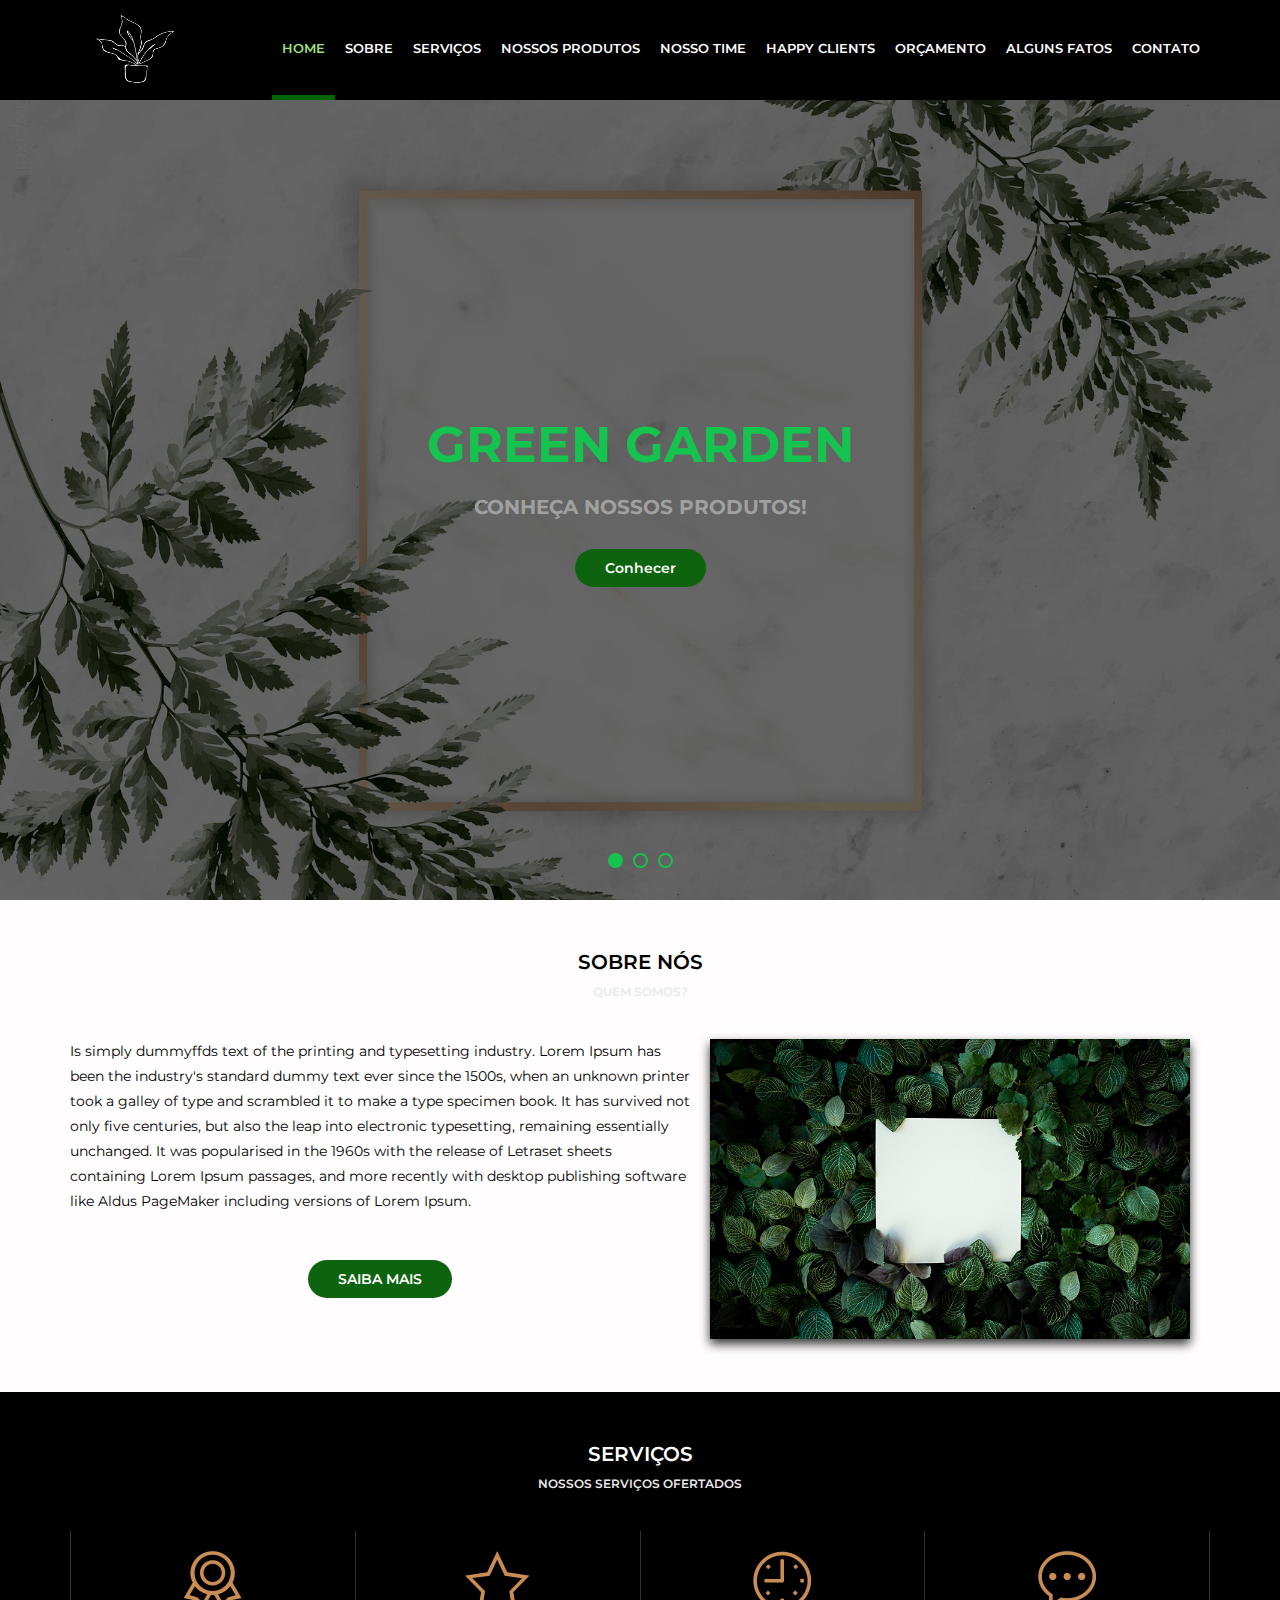
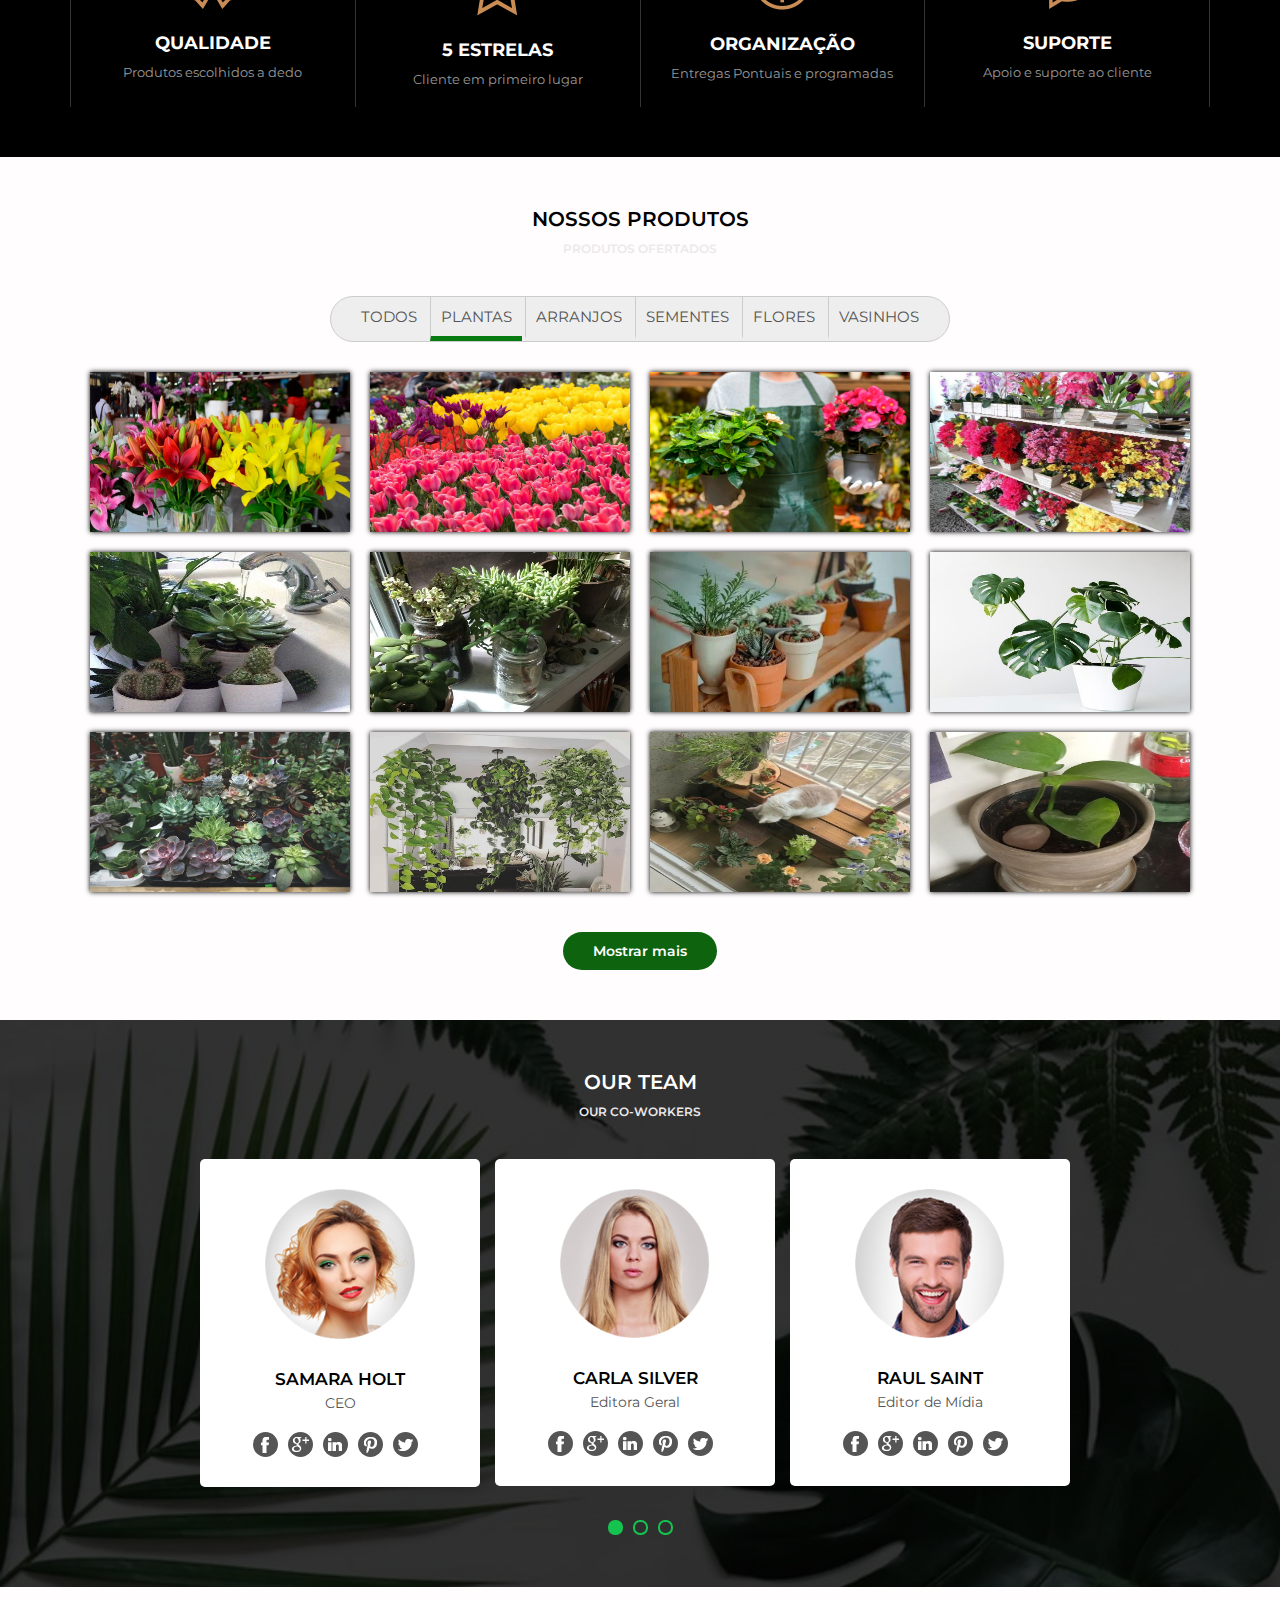
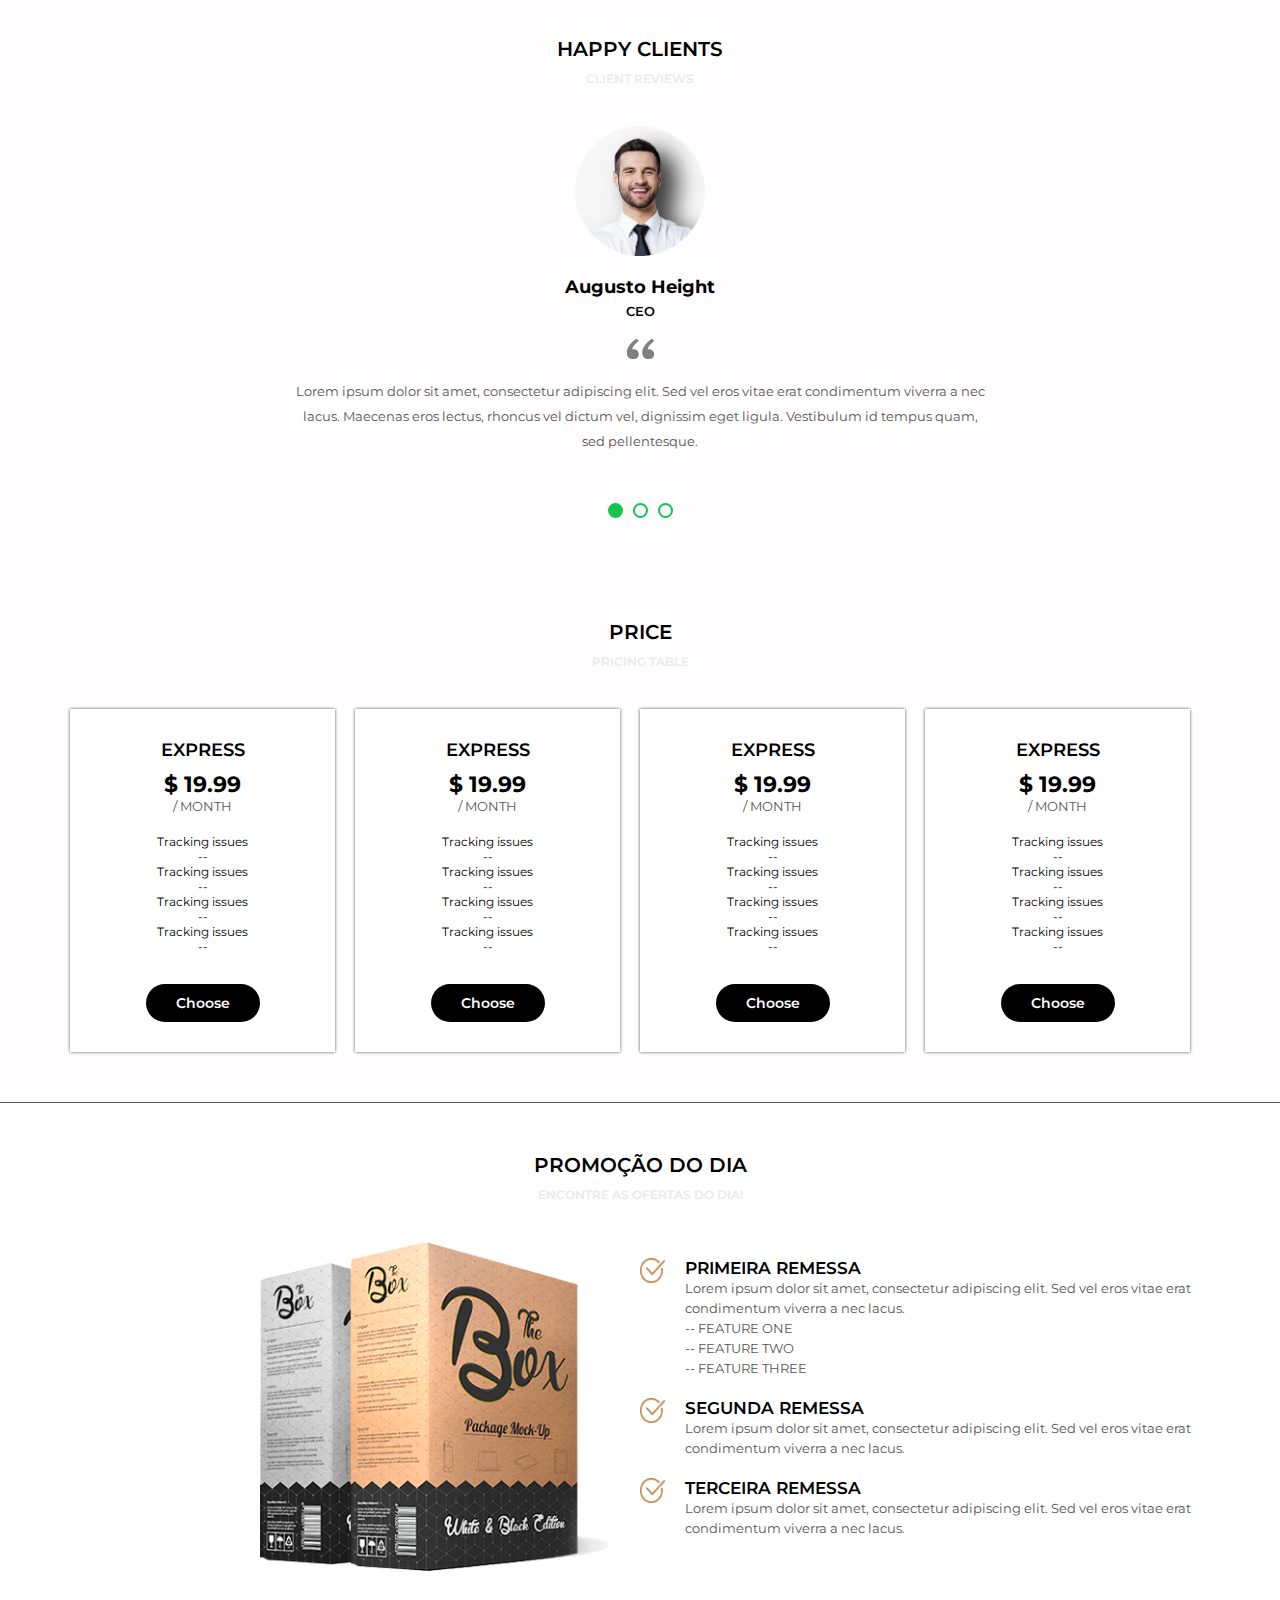
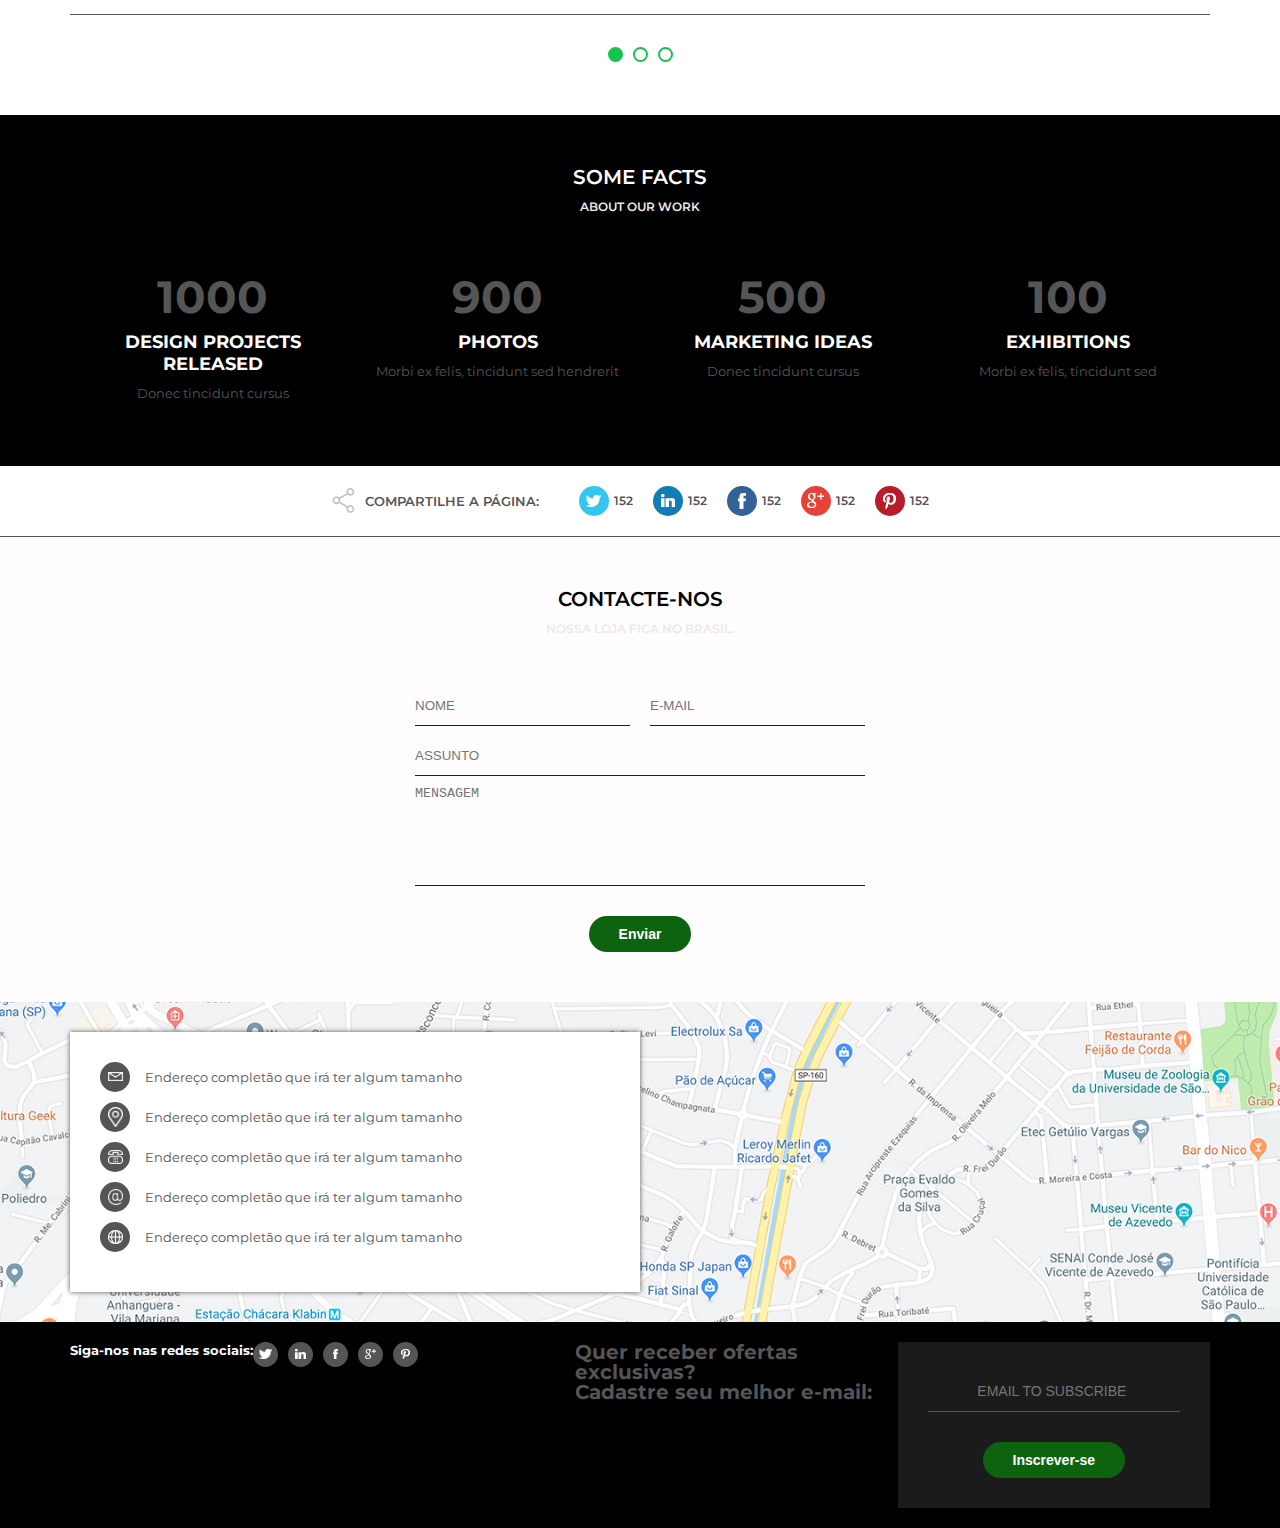
==== commit cde18e2c: "teste" ====
--- a/home.html
+++ b/home.html
@@ -4,6 +4,7 @@
 <head>
     <meta charset="UTF-8" />
     <title> Green Garden </title>
+
     <meta charset="UTF-8" />
     <title>Green Garden</title>
     <meta name="viewport" content="width=device-width,minimum-scale=1,initial-scale=1" />
@@ -74,7 +75,7 @@
             <div class="section-body ">
                 <div class="section-aboutus ">
                     <div class="section-aboutus--left ">
-                        <p>Is simply dummy text of the printing and typesetting industry. Lorem Ipsum has been the industry's standard dummy text ever since the 1500s, when an unknown printer took a galley of type and scrambled it to make a type specimen
+                        <p>Is simply dummyffds text of the printing and typesetting industry. Lorem Ipsum has been the industry's standard dummy text ever since the 1500s, when an unknown printer took a galley of type and scrambled it to make a type specimen
                             book. It has survived not only five centuries, but also the leap into electronic typesetting, remaining essentially unchanged. It was popularised in the 1960s with the release of Letraset sheets containing Lorem Ipsum passages,
                             and more recently with desktop publishing software like Aldus PageMaker including versions of Lorem Ipsum. </p><br>
                         <center><a href=" " class="button ">SAIBA MAIS</a></center>
